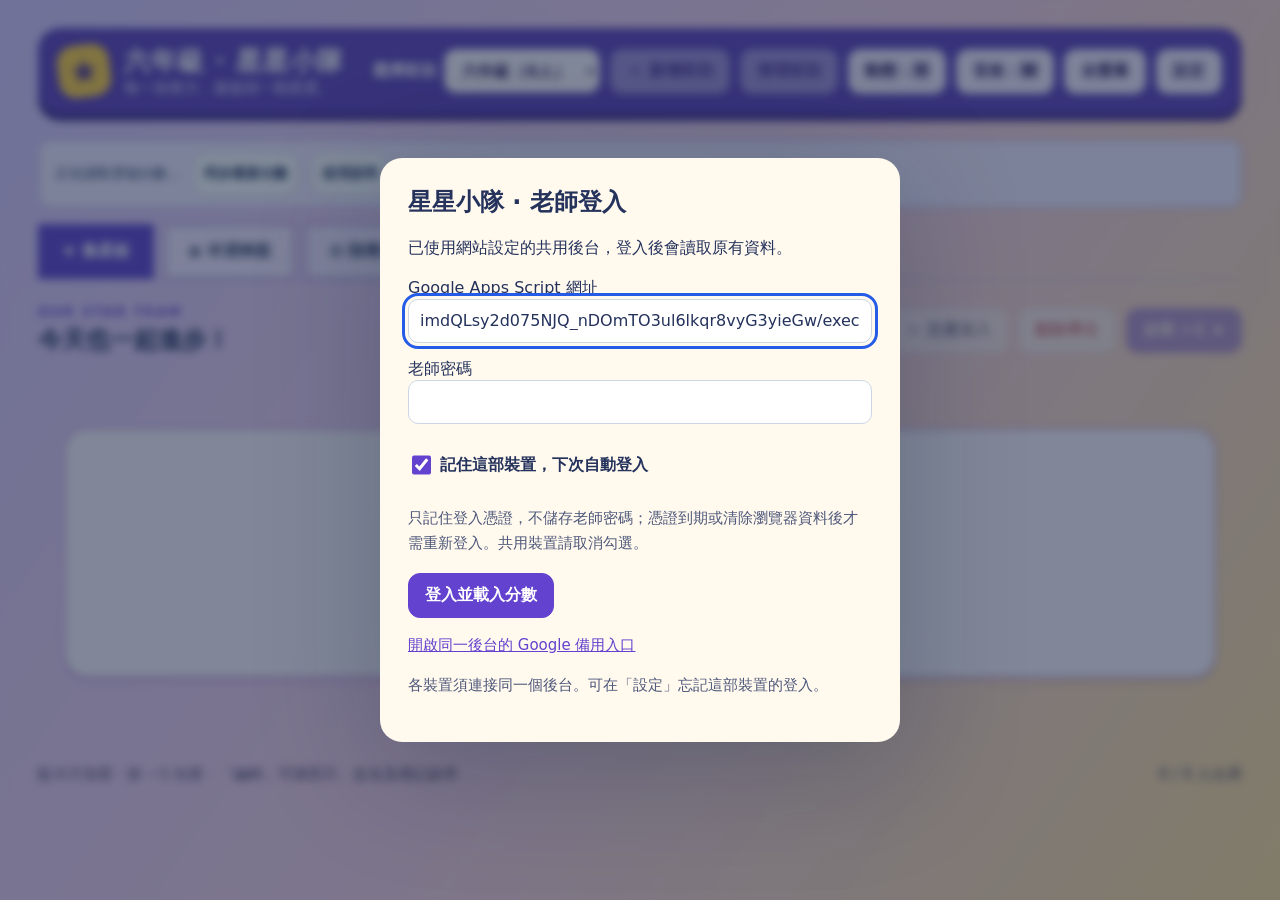
==== index.html @ 46d35332 "Play student award recordings together on a shared audio clock" ====
<!DOCTYPE html>
<html lang="zh-Hant"><head><script src="./roster-model.js?v=20261016-classes1"></script><script src="./config.js?v=20261015-sync1"></script><script src="./cloud.js?v=20261015-remember1"></script><meta charset="utf-8"><meta name="viewport" content="width=device-width, initial-scale=1"><base target="_top"><title>星星小隊 · 課堂計分</title><meta name="description" content="班別星星獎勵、幸運轉盤、分組與禮物抽卡。"><style>
:root{--ink:#192f50;--blue:#245ce8;--muted:#65768b;--line:#dee7f0;--paper:#f3f7fc;--gold:#ffc43b}*{box-sizing:border-box}body{margin:0;background:var(--paper);color:var(--ink);font-family:system-ui,-apple-system,"Noto Sans TC","Microsoft JhengHei",sans-serif;font-size:16px}button,input,select{font:inherit}button{cursor:pointer;border:1px solid var(--line);background:white;color:var(--ink);border-radius:12px;padding:11px 16px;font-weight:650;transition:transform .16s,box-shadow .16s}button:hover:not(:disabled){transform:translateY(-2px);box-shadow:0 5px 18px #192f5012}button:focus-visible,input:focus-visible,select:focus-visible{outline:3px solid #245ce8;outline-offset:3px}button:disabled{opacity:.45;cursor:not-allowed}.primary{background:var(--blue);border-color:var(--blue);color:white}.quiet{background:transparent}.danger{color:#b32635}.wrap{max-width:1440px;margin:auto;padding:28px 38px}header{display:flex;justify-content:space-between;align-items:center;gap:18px}.brand{display:flex;gap:14px;align-items:center}.brand-icon{display:grid;place-items:center;background:var(--blue);color:var(--gold);width:52px;height:52px;border-radius:17px;font-size:34px;transform:rotate(-7deg)}h1{font-size:26px;letter-spacing:1px;margin:0}h2{margin:0 0 14px;font-size:24px}p{line-height:1.7}.small{font-size:14px;color:var(--muted)}.top-actions,.row{display:flex;align-items:center;gap:10px;flex-wrap:wrap}.savebar{margin:22px 0 16px;border:1px solid #d5e2f5;background:#eaf2ff;border-radius:12px;padding:11px 16px;font-size:14px;display:flex;gap:12px;align-items:center;flex-wrap:wrap}.savebar button{padding:5px 10px;font-size:14px}.tabs{display:flex;gap:6px;border-bottom:1px solid var(--line);margin-bottom:24px}.tabs button{background:none;border:0;border-radius:0;padding:15px 22px;color:var(--muted);border-bottom:3px solid transparent}.tabs button.active{border-bottom-color:var(--blue);color:var(--blue)}.toolbar{display:flex;align-items:center;justify-content:space-between;gap:15px;margin:0 0 18px}.eyebrow{font-size:13px;letter-spacing:2px;color:var(--blue);font-weight:750}.toolbar h2{margin:5px 0 0}.grid{display:grid;grid-template-columns:repeat(3,minmax(0,1fr));gap:20px}.card{position:relative;background:white;border:1px solid var(--line);border-radius:23px;overflow:hidden;box-shadow:0 4px 4px #18334b02}.card.absent{opacity:.6}.add-student{display:block;width:100%;text-align:center;border:none;border-radius:0;background:none;padding:25px 20px 18px;box-shadow:none!important}.add-student:hover:not(:disabled){background:#f8fbff;transform:none}.student-top{display:flex;align-items:center;gap:15px;text-align:left}.avatar{width:72px;height:72px;border-radius:50%;background:var(--tint,#e5edff);display:inline-grid;place-items:center;font-size:28px;font-weight:800;flex:none;object-fit:cover;object-position:50% 20%;color:var(--ink);border:4px solid white;box-shadow:0 0 0 1px var(--line)}.student-name{font-size:23px;display:block;max-width:220px;overflow-wrap:anywhere}.plus{margin-left:auto;background:#edf3ff;color:var(--blue);border-radius:50%;width:38px;height:38px;display:grid;place-items:center;font-size:24px;flex:none}.stars{display:grid;grid-template-columns:repeat(10,1fr);gap:3px;font-size:25px;margin:21px 0 8px;color:#dce4ee}.stars .filled{color:#e9a400;filter:drop-shadow(0 2px 0 #fbe1a2)}.progress-copy{display:flex;justify-content:space-between;font-size:14px;color:var(--muted)}.rewards{display:flex;gap:8px;align-items:center;padding:14px 20px;background:#fafcff;border-top:1px solid #eef2f8}.big{font-size:29px;color:#eaae19}.empty-star{color:#dce4ee}.rainbow{background:linear-gradient(125deg,#ff5672 10%,#e9a900 30%,#2ca46c 50%,#2582ef 70%,#9a4ee8 90%);-webkit-background-clip:text;background-clip:text;color:transparent;font-size:34px;display:inline-block}.badge{display:flex;align-items:center;gap:5px;border:1px solid #e2e7f0;border-radius:10px;background:white;padding:0 8px}.edit{margin-left:auto;padding:7px 9px;font-size:14px}.legend{display:flex;gap:22px;align-items:center;justify-content:center;flex-wrap:wrap;margin:24px 0 0;font-size:14px;color:var(--muted)}.bottom{margin-top:26px;display:flex;justify-content:space-between;align-items:center;gap:15px;font-size:14px;color:var(--muted)}.panel{background:white;border:1px solid var(--line);border-radius:23px;padding:26px}.tool-layout{display:grid;grid-template-columns:1.15fr 1fr;gap:26px;align-items:center}.wheel-wrap{position:relative;width:min(100%,460px);aspect-ratio:1;margin:10px auto 22px}.pointer{position:absolute;z-index:2;top:-6px;left:calc(50% - 15px);width:0;height:0;border-left:15px solid transparent;border-right:15px solid transparent;border-top:33px solid var(--ink);filter:drop-shadow(0 3px 2px #0002)}canvas#wheel{width:100%;height:100%;border-radius:50%;box-shadow:0 0 0 8px white,0 0 0 10px #dce5f0;transition:transform 4.2s cubic-bezier(.12,.72,.12,1)}.center{text-align:center}.winner{font-size:34px;font-weight:800;min-height:55px;overflow-wrap:anywhere}.pill{display:inline-flex;align-items:center;gap:8px;border-radius:100px;padding:8px 12px;background:#f1f5fb;margin:4px}.pill .avatar{width:35px;height:35px;font-size:15px;border-width:2px}.field{display:block;margin:16px 0}.field>span{display:block;margin-bottom:7px;font-weight:650}.field input:not([type=checkbox]),.field select{width:100%;border:1px solid #cbd7e5;border-radius:10px;padding:11px;background:white;color:var(--ink)}input[type=checkbox]{width:19px;height:19px;vertical-align:middle;accent-color:var(--blue)}.groups{display:grid;grid-template-columns:repeat(3,1fr);gap:18px;margin-top:24px}.group{padding:22px;border-radius:18px;border:1px solid var(--line);background:white}.group h3{margin-top:0}.group .pill{display:flex}.clock{font-size:90px;font-variant-numeric:tabular-nums;font-weight:750;letter-spacing:3px;margin:30px 0}dialog{border:none;border-radius:22px;padding:28px;color:var(--ink);width:min(92vw,520px);box-shadow:0 25px 120px #0b1a3940}dialog::backdrop{background:#14264088;backdrop-filter:blur(4px)}.dialog-head{display:flex;justify-content:space-between;align-items:center;gap:10px}.dialog-head h2{margin:0}.close{font-size:22px;padding:4px 11px}.hidden,[hidden]{display:none!important}.toast{position:fixed;bottom:28px;left:50%;transform:translateX(-50%);background:var(--ink);color:white;padding:14px 23px;border-radius:14px;z-index:20;max-width:90vw;text-align:center;box-shadow:0 8px 25px #0002;pointer-events:none}.celebrate{position:fixed;inset:0;z-index:30;display:flex;flex-direction:column;align-items:center;justify-content:center;background:#142b50d9;color:white;pointer-events:none;animation:reveal .35s ease-out}.celebrate .symbol{font-size:150px;animation:star-pop .8s cubic-bezier(.2,.8,.3,1.2)}.celebrate strong{font-size:32px;padding:0 20px;text-align:center}.particle{position:fixed;width:12px;height:20px;top:-20px;z-index:31;pointer-events:none;animation:fall 2.3s ease-in forwards}.pop{animation:card-pop .32s ease-out}.hint{border-radius:12px;background:#f3f7fd;padding:14px;font-size:14px;line-height:1.7}a{color:var(--blue)}@keyframes card-pop{50%{transform:scale(1.035)}}@keyframes star-pop{from{transform:scale(.15) rotate(-70deg);opacity:0}to{transform:scale(1) rotate(0)}}@keyframes reveal{from{opacity:0}to{opacity:1}}@keyframes fall{to{transform:translate(var(--drift),105vh) rotate(620deg)}}@media(min-width:1500px){.wrap{padding-top:40px}.add-student{padding:32px 24px 22px}.avatar{width:90px;height:90px}.stars{font-size:30px}}@media(max-width:1000px){.wrap{padding:22px}.grid{gap:14px}.avatar{width:57px;height:57px}.student-name{font-size:20px}.add-student{padding:20px 14px 15px}.stars{font-size:21px}.rewards{padding:10px}.tool-layout{grid-template-columns:1fr 1fr}.big{font-size:23px}}@media(max-width:720px){header{align-items:flex-start}.top-actions{justify-content:flex-end}h1{font-size:22px}.brand-icon{width:44px;height:44px}.wrap{padding:17px}.grid{grid-template-columns:repeat(2,minmax(0,1fr))}.toolbar{align-items:flex-start;flex-direction:column}.student-top{flex-wrap:wrap;gap:9px}.student-name{font-size:19px}.plus{width:28px;height:28px;font-size:20px}.stars{font-size:19px;gap:0}.rewards{flex-wrap:wrap}.tabs button{padding:13px 12px}.tool-layout{grid-template-columns:1fr}.groups{grid-template-columns:1fr}.bottom{align-items:flex-start;flex-direction:column}.clock{font-size:70px}}@media(prefers-reduced-motion:reduce){*,*::before,*::after{animation-duration:.01ms!important;transition-duration:.01ms!important}}

:root{--ink:#24325c;--blue:#6242ce;--muted:#4e587a;--line:#c6bce8;--paper:#e7dfff;--gold:#ffbf24}
body{background:linear-gradient(125deg,#d9c9ff 0%,#f7d0e5 50%,#ffde98 100%);min-height:100vh}
.wrap{max-width:1380px}header{padding:16px 20px;background:#6040bb;border-radius:22px;color:white;box-shadow:0 7px 0 #422989}header .small{color:#f4eaff}header button{background:#f8efff;color:#392164}.brand-icon{background:#ffcf43;color:#53318e}.savebar{background:#f4ecff;border-color:#b49bdf;margin-top:26px}.tabs{gap:10px}.tabs button{background:#f8eaff;border:2px solid #b39bd8}.tabs button.active{background:#6242ce;color:white;border-color:#6242ce}.grid{grid-template-columns:repeat(2,minmax(0,1fr));gap:22px}.card{background:var(--tint);border:2px solid #24325c22;border-radius:24px;box-shadow:0 7px 0 #24325c25;overflow:hidden}.add-student{background:transparent;padding:23px}.avatar{width:84px;height:84px;border:4px solid #ffffffd9;object-position:center 22%}.student-name{font-size:26px}.plus{background:#ffffffb0;color:#513293}.stars{font-size:clamp(18px,2.5vw,36px);gap:0}.stars .filled{color:#815300;text-shadow:0 1px #ffe2a5}.rewards{background:#ffffff75;flex-wrap:wrap;padding:12px 20px}.deduct{color:#952445;background:#fff0f3;border:2px solid #cf6f8e;padding:8px 12px;font-weight:800}.panel,.group{background:#fff8ec;border:2px solid #ceaadf;box-shadow:0 5px 0 #6f4a9b20}.legend{color:#3a3862}.bottom{color:#424061}.badge{background:#fff8e4}.pill{background:#f6eaff}.pill .avatar{width:38px;height:38px;border-width:2px}.tool-layout .avatar{width:72px;height:72px}dialog{background:#fff9ee}button,input,select{min-height:44px}.small,.progress-copy,.bottom,.legend{font-size:15px}@media(max-width:650px){.wrap{padding:16px}.grid{grid-template-columns:1fr}header{align-items:flex-start;flex-direction:column}h1{font-size:23px}.student-name{font-size:24px}.stars{font-size:clamp(18px,7vw,30px)}.top-actions{gap:6px}.top-actions button{padding:8px 12px}}
/* Active rewards, gentle idle motion, and a motion preference for projection. */
.rainbow{background:linear-gradient(110deg,#ff315b,#ffbb1a,#36d6ac,#2f88ff,#a35aff,#ff315b);background-size:300% 100%;color:transparent;background-clip:text;-webkit-background-clip:text}
.super-live{position:relative;background:linear-gradient(120deg,#fff2bd,#f5d7ff,#c9f5ff);border:2px solid #ad69ed;box-shadow:0 0 16px #b251e745;overflow:visible}
.super-live .rainbow{display:inline-block;font-size:40px;animation:prismFlow 3s linear infinite,starFloat 2.4s ease-in-out infinite;filter:drop-shadow(0 0 6px #bd57ee)}
.super-live:after{content:'✦';position:absolute;right:-7px;top:-9px;color:#ad39d5;font-size:20px;animation:sparkOrbit 3.8s ease-in-out infinite;pointer-events:none}
.charged{box-shadow:0 7px 0 #6242ce44,0 0 24px #a363d633;animation:cardGlow 4s ease-in-out infinite}
.prism-card{background:linear-gradient(120deg,#ffd279,#ffaabf,#b9b0ff,#81dfd7,#ffd279);background-size:300% 300%;animation:prismFlow 9s ease infinite}
.card{transition:transform .2s,box-shadow .25s}.card:hover{transform:translateY(-3px)}.add-student:active{transform:scale(.985)}.pop{animation:rewardPop .55s cubic-bezier(.2,.8,.3,1.3)!important}
.level-row{display:flex;gap:10px;align-items:center;margin-top:14px;font-size:14px}.level-badge{background:#483184;color:white;padding:4px 10px;border-radius:20px;font-weight:800}.xp-track{height:7px;background:#ffffff80;border-radius:10px;margin:8px 0 2px;overflow:hidden}.xp-track i{display:block;height:100%;background:linear-gradient(90deg,#7d48d8,#db458f);border-radius:10px;transition:width .6s}
.tabs{flex-wrap:wrap}.tabs button{transition:transform .2s,background .2s}.tabs button:active{transform:scale(.94)}main>section:not([hidden]){animation:panelEnter .32s ease-out}.celebrate{backdrop-filter:blur(5px);background:#241339bc}.celebrate .symbol{font-size:clamp(110px,22vw,230px);animation:superArrival 1s cubic-bezier(.2,.9,.3,1.2) both,prismFlow 2s linear infinite;filter:drop-shadow(0 0 24px #ffcaff)}.celebrate strong{font-size:clamp(22px,4vw,44px);color:white;text-shadow:0 3px 10px #0008}.star-spark{position:fixed;z-index:10000;font-size:26px;pointer-events:none;animation:starFlight 1s ease-out forwards}.wheel-wrap{filter:drop-shadow(0 8px 12px #54358935)}.wheel-wrap.tick .pointer{animation:pointerClick .12s ease-out}.winner.reveal{animation:rewardPop .7s cubic-bezier(.1,.8,.3,1.2)}
.shop-controls{display:flex;align-items:center;gap:24px;margin-bottom:20px}.shop-controls select{padding:10px;border-radius:12px;max-width:100%}.gift-grid{display:grid;grid-template-columns:repeat(3,minmax(0,1fr));gap:18px;margin:20px 0}.gift-card{background:linear-gradient(135deg,#fff9ed,var(--gift-color));border:2px solid #b898d0;border-radius:22px;padding:22px;box-shadow:0 5px 0 #7247a422;transition:transform .2s}.gift-card:hover{transform:translateY(-4px)}.gift-card h3{margin:6px 0;font-size:22px;overflow-wrap:anywhere}.gift-card>strong{font-size:27px;color:#543386}.gift-symbol{font-size:46px}.empty-gifts{grid-column:1/-1;text-align:center}.empty-gifts>span{font-size:48px}.lucky-panel{display:grid;grid-template-columns:2fr 1fr;align-items:center;gap:24px;margin:22px 0;background:linear-gradient(135deg,#eed6ff,#ffe5ad)}.gift-result{display:flex;flex-direction:column;gap:8px;text-align:center;align-items:center;justify-content:center;font-size:24px;min-height:190px;border:2px dashed #a775c4;border-radius:22px;padding:18px;background:#ffffff80;overflow-wrap:anywhere}.gift-result small{font-size:14px}.gift-result.opening{background:#fff1c6}.receipt{display:flex;gap:14px;justify-content:space-between;align-items:center;padding:16px 0;border-bottom:1px solid #d8c4e5}.receipt strong{overflow-wrap:anywhere}.receipt-status{font-size:14px;padding:5px 10px;border-radius:16px;background:#eadcfc}.shop-controls .field{margin:0;min-width:180px}
@keyframes prismFlow{0%{background-position:0% 50%}100%{background-position:300% 50%}}@keyframes starFloat{0%,100%{transform:translateY(0) rotate(-7deg) scale(1)}50%{transform:translateY(-4px) rotate(7deg) scale(1.16)}}@keyframes sparkOrbit{0%,100%{transform:translate(0,0) scale(.7);opacity:.5}50%{transform:translate(-12px,8px) scale(1.2);opacity:1}}@keyframes cardGlow{0%,100%{box-shadow:0 7px 0 #6242ce44,0 0 15px #a363d633}50%{box-shadow:0 7px 0 #6242ce44,0 0 28px #c961c966}}@keyframes rewardPop{0%,100%{transform:scale(1)}35%{transform:scale(1.035) rotate(-.6deg)}70%{transform:scale(.99)}}@keyframes panelEnter{from{opacity:.6;transform:translateY(10px)}to{opacity:1;transform:translateY(0)}}@keyframes superArrival{0%{transform:scale(.1) rotate(-80deg);opacity:0}60%{transform:scale(1.2) rotate(8deg)}100%{transform:scale(1) rotate(0);opacity:1}}@keyframes starFlight{0%{transform:translate(-50%,-50%) scale(.5);opacity:1}100%{transform:translate(calc(-50% + var(--dx)),calc(-50% + var(--dy))) scale(1.2) rotate(80deg);opacity:0}}@keyframes pointerClick{50%{transform:rotate(-16deg)}}
.calm *, .calm *:before,.calm *:after{animation:none!important;transition:none!important}.calm .particle,.calm .star-spark{display:none}
@media(prefers-reduced-motion:reduce){*,*:before,*:after{animation:none!important;transition:none!important}.particle,.star-spark{display:none}}
@media(max-width:850px){.gift-grid{grid-template-columns:repeat(2,minmax(0,1fr))}.lucky-panel{grid-template-columns:1fr}.shop-controls{flex-wrap:wrap}.receipt{align-items:flex-start;flex-direction:column}}
@media(max-width:520px){.gift-grid{grid-template-columns:1fr}.gift-card{padding:18px}.level-row{font-size:14px}.super-live .rainbow{font-size:32px}}

@media(min-width:1400px){.wrap{max-width:1760px}.grid{grid-template-columns:repeat(4,minmax(0,1fr))}.student-name{font-size:22px}.student-top .avatar{width:60px;height:60px}.add-student{padding:18px}.stars{font-size:clamp(18px,1.5vw,26px)}.rewards{padding:10px;gap:6px}.level-row{font-size:14px}.super-live .rainbow{font-size:30px}}
/* Signature card layers: geometry stays behind legible content. */
.skin-card{isolation:isolate;background:var(--skin-dark)!important;border:2px solid var(--skin-color)!important;color:#fff;box-shadow:0 6px 0 #13203944,0 0 22px color-mix(in srgb,var(--skin-color) 25%,transparent)}
.skin-card:before,.skin-swatch:before{content:'';position:absolute;inset:0;background:var(--skin-pattern);opacity:.24;pointer-events:none;z-index:-1}
.skin-card .add-student{position:relative;z-index:1;color:#fff;background:linear-gradient(105deg,#060d2370,transparent)!important}.skin-card .small,.skin-card .progress-copy,.skin-card .level-row{color:#eef1ff}.skin-card .student-name{text-shadow:0 2px 6px #0008}.skin-card .stars{color:#ffffff38}.skin-card .stars .filled{color:#ffe594;text-shadow:0 0 7px #fba}.skin-card .rewards{position:relative;z-index:2;background:#ffffffeb;color:#213255}.skin-card .avatar{border-color:var(--skin-color);box-shadow:0 0 20px color-mix(in srgb,var(--skin-color) 55%,transparent)}.skin-card .level-badge{color:#152137;background:var(--skin-color)}.skin-card .xp-track i{background:var(--skin-color)}
.skin-label{display:flex;gap:8px;align-items:center;font-size:14px;font-weight:700;margin-top:12px;color:var(--skin-color);letter-spacing:.5px}.skin-label b,.skin-tier{border:1px solid currentColor;padding:3px 7px;border-radius:6px;font-size:13px}#students .skin-fx{height:calc(100% - 68px)}
.skin-fx{position:absolute;inset:0;width:100%;height:100%;pointer-events:none;z-index:2}.skin-card.tier-0:after{content:'';position:absolute;inset:3px;border:1px solid var(--skin-color);border-radius:20px;pointer-events:none;opacity:.6;z-index:3;animation:skinHalo 3s ease-in-out infinite}.skin-card.tier-0{animation:skinBreath 4s ease-in-out infinite}
@keyframes skinHalo{50%{opacity:1;box-shadow:inset 0 0 18px var(--skin-color)}}@keyframes skinBreath{50%{box-shadow:0 6px 0 #13203944,0 0 28px color-mix(in srgb,var(--skin-color) 40%,transparent)}}
.skin-grid{display:grid;grid-template-columns:repeat(4,minmax(0,1fr));gap:20px;margin-top:24px}.skin-tile{background:#fff9ee;border:1px solid #c7b4e1;border-radius:20px;padding:10px;overflow:hidden}.skin-swatch{position:relative;isolation:isolate;overflow:hidden;display:flex;min-height:120px;border-radius:14px;border:2px solid var(--skin-color);background:var(--skin-dark);color:var(--skin-color);align-items:flex-end;padding:14px;font-size:20px;font-weight:750}.skin-swatch:before{opacity:.65}.skin-tile .small{margin:10px 5px;min-height:26px}.skin-tile button{width:100%}.skin-tier{position:absolute;top:12px;right:12px;background:#101928ba}.skin-tile.equipped{outline:3px solid #7051ca}.skin-grid .skin-swatch:after{content:'✦';position:absolute;top:15px;left:17px;font-size:32px;opacity:.7}.skin-tile[data-tier='0'] .skin-swatch{box-shadow:inset 0 0 25px color-mix(in srgb,var(--skin-color) 40%,transparent)}#skin-filters [aria-pressed=true]{background:#493184;color:#fff}#skin-student{padding:10px;border-radius:10px;max-width:100%}#skin-dialog{width:min(94vw,610px)}#skin-stage{margin:20px 0}#skin-stage .card{min-height:290px;padding:28px}#skin-stage .avatar{width:76px;height:76px}#skin-stage .student-top{position:relative;z-index:3}#skin-stage .preview-score{font-size:38px;position:relative;z-index:3;margin:35px 0 10px}#skin-stage .skin-label{position:relative;z-index:3}.preview-copy{position:relative;z-index:3;color:#f1eeff;font-size:14px}#wheel-fx{position:absolute;inset:0;width:100%;height:100%;pointer-events:none;border-radius:50%;z-index:1}#winner-skin{margin:16px 0}#winner-card{padding:20px;border-radius:18px;position:relative;overflow:hidden}#winner-card .student-top{position:relative;z-index:3}#winner-card .avatar{width:60px;height:60px}#winner-card .skin-label{position:relative;z-index:3}.calm .skin-card{animation:none!important}.calm .skin-card:after{animation:none!important}
@media(max-width:1100px){.skin-grid{grid-template-columns:repeat(3,minmax(0,1fr))}}@media(max-width:760px){.skin-grid{grid-template-columns:repeat(2,minmax(0,1fr));gap:12px}.skin-swatch{font-size:18px;min-height:115px}}@media(max-width:420px){.skin-grid{grid-template-columns:1fr}}

/* Illustrated collector cards, distinct from the unchanged T2 palette cards. */
.skin-art{position:absolute;inset:0;width:100%;height:100%;pointer-events:none;z-index:0;overflow:hidden}.skin-art image{image-rendering:auto}.textured:before{display:none}.textured{background:#101522!important;border-width:2px!important}.textured .art-shade{position:absolute;inset:0;pointer-events:none;z-index:1;background:linear-gradient(90deg,#081021e8 0%,#081021bc 33%,#08102124 73%,transparent),linear-gradient(0deg,#060c21d9,transparent 52%)}.textured .add-student{z-index:2;background:none!important;text-align:left}.textured .student-top{align-items:center}.textured .student-name{max-width:175px;font-size:23px}.textured .stars{margin-top:24px;filter:drop-shadow(0 2px 3px #000)}.textured .rewards{background:#101929f0;color:#f6e6bb;border-top:1px solid #dccd9666}.textured .badge{background:#1b2338;color:#fff3d2}.textured .edit{background:#293448;color:#fff;border-color:#667b99}.textured .skin-label{color:#fff2c9;text-shadow:0 2px 6px #000}.textured .level-row{width:fit-content;background:#0b1425ad;padding:4px 8px;border-radius:8px}.textured .xp-track{background:#081020a6;max-width:67%}.textured .progress-copy{background:#071226aa;border-radius:8px;padding:3px 8px;width:fit-content;gap:15px}.textured .avatar{width:64px;height:64px;border-width:3px}.textured .small{background:#071226b0;border-radius:5px;padding:2px 5px}.textured .plus{background:#fff5d8ec;color:#392e21}.textured .skin-fx{z-index:3}.textured .rewards{z-index:4}.textured.tier-0:after{border-radius:21px;border-width:1px;border-color:#fff0b3;inset:6px;opacity:.55;box-shadow:inset 0 0 14px #ffe4a633}.textured.tier-0 .skin-art{animation:mythicDrift 12s ease-in-out infinite alternate;transform-origin:80% 50%}.textured.tier-1 .skin-art{opacity:.8}.textured.tier-1 .art-shade{background:linear-gradient(90deg,#111c30ed,#111c3055),linear-gradient(0deg,#111c30bb,transparent)}
.art-glint{position:absolute;inset:0;z-index:3;pointer-events:none;opacity:0;background:linear-gradient(115deg,transparent 25%,#fff7dc44 48%,#ffffff99 50%,transparent 72%);transform:translateX(-120%)}.skin-strike .art-glint{animation:mythicSweep 1.8s ease-out both}.skin-strike .skin-art{animation:mythicAwaken 2.1s ease-out both!important}.skin-strike:after{animation:mythicEdge 1.8s ease-out!important}.skin-swatch{aspect-ratio:1.7;min-height:155px;align-items:flex-end;isolation:isolate}.skin-swatch .skin-art{z-index:-1}.skin-swatch:has(.skin-art):before{display:none}.skin-swatch:has(.skin-art):after{display:none}.skin-swatch .art-shade{position:absolute;inset:0;z-index:0;background:linear-gradient(0deg,#061026ee,transparent 60%)}.skin-swatch-name,.skin-tier{position:relative;z-index:2}.skin-swatch .skin-tier{position:absolute;top:12px;right:12px}.skin-swatch-name{color:#fff2d4;text-shadow:0 2px 4px #000}.skin-tile[data-tier='0']{background:#111e32;color:#e8d8b9;border-color:#a49165}.skin-tile[data-tier='0'] .small{color:#e2d5be}.skin-tile[data-tier='0'] button{background:#26374e;color:#fff1d4;border-color:#937f53}.skin-tile[data-tier='0'].equipped{outline-color:#e6c773}.skin-tile .small{min-height:42px}.skin-grid{gap:18px}#skin-stage .textured{min-height:330px}#skin-stage .textured .student-top,#skin-stage .preview-score,#skin-stage .preview-copy,#skin-stage .skin-label{z-index:4}#skin-stage .preview-score{font-size:38px;text-shadow:0 3px 8px #000}#skin-dialog{width:min(94vw,700px)}#skin-stage .textured .skin-art{height:100%}#winner-card.textured{min-height:170px;padding:22px}#winner-card.textured .student-top{z-index:4}#winner-card.textured .skin-label{z-index:4;margin-top:35px}#winner-card.textured .student-name{font-size:23px}.skin-road{font-size:14px;line-height:1.8;color:#66537e}
@keyframes mythicDrift{from{transform:scale(1.01) translateX(0)}to{transform:scale(1.07) translateX(-1%)}}@keyframes mythicAwaken{0%{transform:scale(1.02);filter:brightness(1)}15%{transform:scale(1.035);filter:brightness(.85)}30%{transform:scale(1.085);filter:brightness(1.3) saturate(1.2)}100%{transform:scale(1.02);filter:brightness(1)}}@keyframes mythicSweep{0%,15%{transform:translateX(-120%);opacity:0}28%{opacity:.8}70%,100%{transform:translateX(120%);opacity:0}}@keyframes mythicEdge{25%{box-shadow:inset 0 0 28px var(--skin-color),0 0 30px var(--skin-color);opacity:1}}
.calm .skin-art,.calm .art-glint,.calm .skin-strike:after{animation:none!important}.calm .art-glint{display:none}@media(prefers-reduced-motion:reduce){.skin-art,.art-glint,.skin-strike:after{animation:none!important}.art-glint{display:none}}@media(min-width:1400px){.textured .student-name{font-size:20px;max-width:150px}.textured .avatar{width:54px;height:54px}}@media(max-width:650px){.skin-swatch{min-height:135px}.textured .student-name{max-width:180px}.skin-grid{gap:12px}}@media(max-width:420px){.skin-swatch{min-height:180px}}

/* Mythic borders live outside the rounded card, while all text remains above the artwork. */
.grid{row-gap:75px;padding:54px 26px 18px;column-gap:42px}.textured.tier-0{overflow:visible;isolation:isolate;border-color:var(--skin-color)!important;box-shadow:0 0 16px color-mix(in srgb,var(--skin-color) 45%,transparent),0 13px 30px #080e2c28}.textured.tier-0 .skin-art,.textured.tier-0 .art-shade,.textured.tier-0 .art-glint{border-radius:21px}.textured.tier-0 .add-student{border-radius:21px 21px 0 0}.textured.tier-0 .rewards{border-radius:0 0 21px 21px}.textured.tier-0 .skin-border{position:absolute;inset:-35px;display:block;width:calc(100% + 70px);height:calc(100% + 70px);z-index:5;pointer-events:none;overflow:visible}.textured.tier-0 .skin-crest{position:absolute;right:-16px;top:-76px;width:clamp(108px,35%,145px);height:80px;z-index:6;pointer-events:none;overflow:visible;filter:drop-shadow(0 0 9px var(--skin-color)) drop-shadow(0 7px 8px #0009);animation:crestHover 4.5s ease-in-out infinite}.textured.tier-0 .skin-crest .crest-art{mask-image:radial-gradient(ellipse at 53% 47%,black 20%,#000e 43%,transparent 73%)}.textured.tier-0 .student-top,.textured.tier-0 .stars,.textured.tier-0 .progress-copy,.textured.tier-0 .level-row,.textured.tier-0 .xp-track,.textured.tier-0 .skin-label{position:relative;z-index:7}.textured.tier-0 .rewards{z-index:7}.textured.tier-0 .skin-fx{z-index:3}.textured.tier-0:after{pointer-events:none}.textured.tier-0.fx-fire{box-shadow:0 0 18px #f9584388,0 0 32px #ff8f264d,0 12px 25px #2d130b88}@keyframes crestHover{50%{transform:translateY(-5px) rotate(3deg)}}.calm .skin-crest{animation:none!important}@media(prefers-reduced-motion:reduce){.skin-crest{animation:none!important}}@media(max-width:720px){.grid{padding:55px 16px 8px;column-gap:30px;row-gap:65px}.textured.tier-0 .skin-border{inset:-25px;width:calc(100% + 50px);height:calc(100% + 50px)}.textured.tier-0 .skin-crest{width:90px;height:64px;top:-56px;right:-9px}}@media(max-width:530px){.grid{grid-template-columns:1fr;row-gap:65px;padding:52px 18px 10px}.textured.tier-0 .skin-crest{width:112px;height:74px;top:-63px}}
#skin-stage{padding-top:55px}#winner-skin{padding-top:48px}#winner-card.textured.tier-0{overflow:visible}#skin-stage .card.tier-0{overflow:visible}

.skin-visuals{position:absolute;inset:0;overflow:hidden;border-radius:inherit;pointer-events:none;z-index:0}.textured.tier-0 .skin-crest{overflow:hidden!important;clip-path:circle(49% at 50% 50%)}.skin-visuals .skin-fx{z-index:3}#students .skin-visuals .skin-fx{height:100%}.currency-star{display:inline-block;font-size:1.4em;line-height:1;vertical-align:-.12em;background:linear-gradient(130deg,#ff3464 10%,#f6a000 30%,#11ad75 50%,#267cff 70%,#a442ed 90%);background-clip:text;-webkit-background-clip:text;color:transparent;-webkit-text-fill-color:transparent;filter:drop-shadow(0 1px 1px #582e6c40)}.gift-photo{width:100%;height:180px;object-fit:contain;background:#fff;border-radius:14px;display:block;margin-bottom:16px}.gift-photo-empty{height:120px;display:grid;place-items:center;background:#ffffff60;border-radius:14px;font-size:16px;color:#4b3765;margin-bottom:14px}#gift-image-preview .gift-photo{height:160px}.gift-price{display:flex;align-items:center;gap:8px}#edit-dialog{width:min(94vw,860px)}.equip-grid{display:grid;grid-template-columns:repeat(3,minmax(0,1fr));gap:12px;margin:14px 0;max-height:470px;overflow:auto;padding:6px}.equip-option{padding:0;overflow:hidden;background:#14233b;color:white;text-align:left;border:3px solid transparent;border-radius:14px;box-shadow:none!important}.equip-option[aria-pressed=true]{border-color:#ffe68d;box-shadow:0 0 0 2px #7956c8!important}.equip-option small{display:block;padding:8px;font-size:14px}.equip-option:disabled{opacity:.55}.equip-mini{position:relative;min-height:108px;height:108px;padding:8px;overflow:hidden!important;border:2px solid var(--skin-color,#ffc949);border-radius:10px;background:linear-gradient(140deg,#101b31,#332350);color:#fff}.equip-mini-top{position:relative;z-index:4;display:flex;gap:5px;align-items:center;font-size:14px;text-shadow:0 1px 4px #000}.equip-mini-top .avatar{width:28px;height:28px;font-size:12px;border-width:2px}.equip-mini-score{position:relative;z-index:4;font-size:18px;margin-top:9px;text-shadow:0 1px 4px #000}.equip-mini-xp{position:relative;z-index:4;font-size:12px}.equip-mini-label{position:relative;z-index:4;display:block;color:#fff1c9;margin-top:5px;font-size:12px}.equip-mini .skin-art,.equip-mini .art-shade,.equip-mini .art-glint{border-radius:8px}.equip-mini .skin-crest{display:none}.equip-mini .skin-fx{height:100%;z-index:3}.equip-option[aria-pressed=true] .equip-mini{box-shadow:inset 0 0 15px #fff8}.equip-mini .stars{display:none}.equip-option .skin-tier{display:none}@media(max-width:600px){.equip-grid{grid-template-columns:repeat(2,minmax(0,1fr))}.gift-photo{height:160px}}
</style><style>.image-credit{display:block;margin:-9px 0 11px;color:#344661;font-size:12px;line-height:1.5}.image-credit a{font-size:12px}</style><style>
.grade-switch{display:inline-flex;align-items:center;gap:8px;font-weight:750;white-space:nowrap}.grade-switch select{padding:10px 13px;border:1px solid #dac3f3;border-radius:12px;background:#fff9ff;color:#392164;font-weight:750}.empty-class{grid-column:1/-1;text-align:center;padding:52px 22px;background:#fff7fc}.empty-class span{font-size:56px;color:#8b61d9}.empty-class h3{font-size:24px;margin:9px 0}.empty-class p{margin:0}.gift-rarity{display:inline-flex;align-items:center;border-radius:999px;padding:5px 11px;background:#ffdb6b;color:#4c321b;font-size:14px;font-weight:850}.gift-rarity.tier-3{background:#bceeff;color:#164b75}.gift-rarity.tier-4{color:#4b226d;background:linear-gradient(105deg,#ffd387,#f5a5da,#b1d9ff,#b0ffdf);animation:prismFlow 4s linear infinite;background-size:250% 100%}.gift-card .gift-rarity{margin-bottom:8px}.summon-dialog{position:fixed;inset:0;width:100vw;max-width:none;height:100dvh;max-height:none;margin:0;padding:0;border:0;border-radius:0;background:#111531;color:#fff;overflow:auto}.summon-dialog::backdrop{background:#090c1bf2}.summon-scene{--summon-color:#b7a4ff;--summon-glow:#9d75e8;position:relative;isolation:isolate;display:grid;place-items:center;min-height:100dvh;padding:38px 18px 52px;text-align:center;overflow:hidden;background:radial-gradient(circle at 50% 44%,#4f347e 0%,#231d52 34%,#111a36 65%,#070b20 100%);transition:background 1s ease}.summon-scene[data-tier="2"]{--summon-color:#ffe17b;--summon-glow:#e7a334;background:radial-gradient(circle at 50% 44%,#7b4b27 0%,#2d2542 38%,#0c1531 72%,#060a1e 100%)}.summon-scene[data-tier="3"]{--summon-color:#a4eaff;--summon-glow:#4fb8ff;background:radial-gradient(circle at 50% 44%,#286384 0%,#1c3560 38%,#0c1531 72%,#060a1e 100%)}.summon-scene[data-tier="4"]{--summon-color:#fbd0ff;--summon-glow:#d776ff;background:conic-gradient(from 90deg at 50% 44%,#304e83,#66439e,#b84e9b,#e6a364,#558a91,#304e83)}.summon-scene:before{content:"";position:absolute;inset:-60%;pointer-events:none;background:repeating-conic-gradient(from 30deg,#ffffff08 0deg 6deg,transparent 6deg 25deg);animation:summonSky 24s linear infinite;opacity:.65}.summon-scene:after{content:"";position:absolute;inset:0;pointer-events:none;background:radial-gradient(circle at 50% 45%,transparent 0 19%,#050b21b8 88%)}.summon-mist{position:absolute;inset:0;pointer-events:none;z-index:1;background:radial-gradient(circle at 20% 25%,#ffffff22 0 1px,transparent 3px),radial-gradient(circle at 75% 58%,#ffffff3b 0 1px,transparent 3px),radial-gradient(circle at 43% 77%,#ffffff54 0 2px,transparent 4px);background-size:78px 87px,123px 100px,161px 171px;animation:summonStars 14s linear infinite}.summon-content{position:relative;z-index:2;width:min(96vw,650px)}.summon-kicker{font-size:14px;letter-spacing:.25em;color:#e5daff;font-weight:800}.summon-content h2{font-size:clamp(30px,5vw,58px);margin:10px 0 4px;text-shadow:0 3px 25px #0009}.summon-content p[role="status"]{font-size:clamp(16px,2.2vw,22px);min-height:34px;color:#f4eaff}.summon-orbit{position:relative;width:min(62vw,350px);height:min(62vw,350px);margin:10px auto 0;display:grid;place-items:center}.summon-ring{position:absolute;inset:8%;border:2px solid var(--summon-color);border-radius:50%;box-shadow:0 0 23px var(--summon-glow),inset 0 0 25px var(--summon-glow);opacity:.76;animation:summonSpin 9s linear infinite}.summon-ring:before,.summon-ring:after{content:"✦";position:absolute;color:var(--summon-color);font-size:35px;text-shadow:0 0 18px var(--summon-glow)}.summon-ring:before{left:7%;top:8%}.summon-ring:after{right:5%;bottom:10%}.ring-two{inset:0;border-style:dashed;opacity:.4;animation-direction:reverse;animation-duration:13s}.summon-core{display:grid;place-items:center;width:55%;height:55%;border-radius:50%;font-size:clamp(80px,14vw,132px);color:#fff;text-shadow:0 0 17px var(--summon-color),0 0 54px var(--summon-glow);background:radial-gradient(circle,#fff6 0%,var(--summon-glow) 24%,transparent 72%);box-shadow:0 0 60px var(--summon-glow);cursor:pointer;animation:summonBreathe 2.8s ease-in-out infinite;user-select:none}.summon-scene[data-phase="charge"] .summon-core{animation:summonCharge 1.1s ease-in forwards}.summon-scene[data-phase="rarity"] .summon-core{animation:summonBurst .9s ease-in-out forwards}.summon-scene[data-phase="reveal"] .summon-orbit{animation:summonExit .6s ease-in forwards}.summon-tier{min-height:45px;font-size:clamp(27px,4vw,42px);font-weight:900;color:var(--summon-color);letter-spacing:.12em;text-shadow:0 0 18px var(--summon-glow)}.summon-scene[data-tier="4"] .summon-tier{background:linear-gradient(90deg,#ffcd64,#fd8ee3,#a8f1ff,#bdf4aa);background-clip:text;color:transparent;filter:drop-shadow(0 0 14px #ffbaf6)}.summon-prize{margin:6px auto 16px;max-width:420px;padding:22px;background:#ffffffeb;color:#25315b;border-radius:24px;border:3px solid var(--summon-color);box-shadow:0 0 40px var(--summon-glow);animation:summonPrize .75s cubic-bezier(.15,.8,.15,1.25) both}.summon-prize .gift-photo{width:100%;max-width:250px;height:200px;object-fit:contain;margin:0 auto 12px}.summon-prize .gift-photo-empty{background:#eee6ff}.summon-prize strong{display:block;font-size:clamp(23px,3vw,34px);overflow-wrap:anywhere}.summon-prize small{display:block;margin-top:8px;font-size:14px}.summon-actions{display:flex;gap:12px;justify-content:center;align-items:center;flex-wrap:wrap;margin:16px 0}.summon-actions button{min-height:52px;padding:12px 20px;border:2px solid #ffffffa8;background:#ffffffea;color:#2b2462;font-weight:800}.summon-actions button.primary{background:linear-gradient(110deg,#ffde78,#f3acff);color:#241754;border:0;box-shadow:0 8px 25px #ddadff55}.summon-actions button[hidden]{display:none!important}
@keyframes summonSky{to{transform:rotate(360deg)}}@keyframes summonStars{to{background-position:78px 87px,-123px 100px,161px -171px}}@keyframes summonSpin{to{transform:rotate(360deg)}}@keyframes summonBreathe{50%{transform:scale(1.07);filter:brightness(1.25)}}@keyframes summonCharge{0%{transform:scale(.9);filter:brightness(.8)}75%{transform:scale(1.2);filter:brightness(1.9)}100%{transform:scale(.4);filter:brightness(3)}}@keyframes summonBurst{0%{transform:scale(.4);opacity:.5}55%{transform:scale(1.5);opacity:1;filter:brightness(2.2)}100%{transform:scale(1);opacity:1}}@keyframes summonExit{to{transform:scale(1.7);opacity:0}}@keyframes summonPrize{from{transform:scale(.3) translateY(80px);opacity:0;filter:brightness(2)}to{transform:scale(1);opacity:1;filter:brightness(1)}}
@media(max-width:600px){.grade-switch{width:100%;justify-content:space-between}.grade-switch select{min-width:130px}.summon-orbit{width:min(75vw,300px);height:min(75vw,300px)}.summon-prize{padding:16px}.summon-content{padding:14px 0}}
@media(prefers-reduced-motion:reduce){.summon-scene:before,.summon-mist,.summon-ring,.summon-core,.summon-prize,.gift-rarity.tier-4{animation:none!important}.summon-actions button:focus-visible{outline:3px solid #fff}}
</style><style>
/* Visible motion on every earned rainbow star, including cards with decorative skins. */
.badge.super-live{isolation:isolate;overflow:visible;background:linear-gradient(120deg,#fff2ad,#efd5ff,#d5f7ff,#ffe8a9);background-size:270% 100%;animation:rainbowBadge 4.8s linear infinite}
.badge:not(.super-live) .rainbow{background-size:300% 100%;-webkit-text-fill-color:transparent;animation:prismFlow 4s linear infinite,starFloat 3.4s ease-in-out infinite;opacity:.58}
.badge.super-live .rainbow{position:relative;z-index:2;background:linear-gradient(100deg,#ff3f67,#ffcf36,#53e9a6,#70b9ff,#d781ff,#ff3f67);background-size:300% 100%;-webkit-background-clip:text;background-clip:text;-webkit-text-fill-color:transparent;animation:prismFlow 2.6s linear infinite,starFloat 2.4s ease-in-out infinite;filter:drop-shadow(0 0 5px #ac5aff)}
.badge.super-live:before{content:"";position:absolute;inset:-5px;border-radius:inherit;border:2px solid #b85cff;box-shadow:0 0 8px #ffca72,0 0 16px #a364ff,inset 0 0 9px #f4c8ff;pointer-events:none;animation:rainbowHalo 2.6s ease-in-out infinite}
.badge.super-live:after{content:"✦";position:absolute;right:-10px;top:-15px;z-index:3;color:#f9dc5a;font-size:22px;text-shadow:0 0 8px #f69cea,0 0 13px #71c9ff;pointer-events:none;animation:sparkOrbit 2.5s ease-in-out infinite}
@keyframes rainbowBadge{to{background-position:270% 0}}@keyframes rainbowHalo{50%{border-color:#77eaff;box-shadow:0 0 13px #7bdeff,0 0 22px #e886ff,inset 0 0 13px #ffe790}}
.lucky-panel>div{min-width:0}.lucky-panel .shop-controls{display:block}.lucky-panel .shop-controls .field{min-width:0}
.gift-student-groups{display:grid;gap:14px;margin:10px 0}.gift-student-group{min-width:0;border:1px solid #e5d9f2;border-radius:16px;padding:10px 12px}.gift-student-group legend{padding:0 7px;color:#563a7e;font-weight:800}.gift-student-grid{display:flex;gap:10px;overflow-x:auto;padding:6px 2px 10px;scroll-snap-type:x proximity}.gift-student-card{display:flex;flex-direction:column;align-items:center;gap:4px;flex:0 0 112px;min-height:145px;padding:9px 6px;border:2px solid #dfd6ee;background:#fff;scroll-snap-align:start}.gift-student-card .avatar{width:70px;height:70px;font-size:24px}.gift-student-card strong{font-size:15px;line-height:1.2;max-width:100px;overflow-wrap:anywhere}.gift-student-card small{font-size:13px;color:#586680}.gift-student-card[aria-pressed=true]{border-color:#6a40cc;background:#f3e9ff;box-shadow:0 0 0 3px #dbbbff!important}.gift-student-card:disabled{opacity:.5}
@media(max-width:600px){.gift-student-card{flex-basis:100px}.gift-student-card .avatar{width:60px;height:60px}}
</style><link rel="stylesheet" href="./class-tools.css?v=20261016-classes1"><link rel="stylesheet" href="./skins/effects-v3.css">
<link rel="stylesheet" href="./skins/effects-v4.css"><link rel="stylesheet" href="./skins/collection-v5.css"><link rel="icon" href="./favicon.svg" type="image/svg+xml"><link rel="stylesheet" href="./focused-fixes.css"></head><body><div class="wrap">
<header><div class="brand"><div class="brand-icon" aria-hidden="true">★</div><div><h1 id="grade-title">六年級 · 星星小隊</h1><div class="small">每一份努力，都值得一顆星星。</div></div></div><div class="top-actions"><label class="grade-switch">選擇班別 <select id="grade-select" aria-label="切換班別"><option value="p4">四年級</option><option value="p5">五年級</option><option value="p6" selected>六年級</option></select></label><button id="add-grade">＋ 新增班別</button><button id="manage-class">管理班別</button><button id="motion" aria-pressed="true">動態：開</button><button id="sound" aria-pressed="false">音效：關</button><button id="fullscreen">全螢幕</button><button id="settings">設定</button></div></header>
<div class="savebar"><span id="sync" role="status">正在讀取你的雲端分數…</span><button id="retry" hidden>重試儲存</button><button id="reload" hidden>重新載入雲端</button><button id="refresh">同步最新分數</button><button id="help">使用說明</button></div>
<nav class="tabs" aria-label="課堂工具"><button data-tab="score" class="active" aria-current="page">★ 集星板</button><button data-tab="draw">◉ 幸運轉盤</button><button data-tab="group">⊞ 隨機分組</button><button data-tab="wardrobe">✦ 名片收藏</button><button data-tab="shop">🎁 禮物商店</button><button data-tab="timer">◷ 計時器</button></nav>
<main><section id="score"><div class="toolbar"><div><div class="eyebrow" id="grade-eyebrow">PRIMARY 6 · OUR STAR TEAM</div><h2>今天也一起進步！</h2></div><div class="row"><span id="total" class="small"></span><button id="undo" disabled>↶ 撤銷</button><button id="add-student">＋ 新增學生</button><button id="batch-add">＋ 批量加入</button><button id="delete-students" class="danger">刪除學生</button><button id="all" class="primary">全班 +1 ★</button></div></div><div id="students" class="grid"></div><div class="legend"><span>★ 10 顆小星星 → 1 顆大星星</span><span>⭐ 3 顆大星星 → 1 顆彩色超級星星</span></div><div class="bottom"><span>點卡片加星 · 按 −1 扣星 · 「編輯」可換照片、改名及標記缺席</span><span id="present-count"></span></div></section>
<section id="draw" hidden><div class="tool-layout"><div class="panel center"><div class="wheel-wrap"><div class="pointer"></div><canvas id="wheel" width="900" height="900" aria-label="學生抽籤轉盤；多人時顯示號碼，下方提供姓名對照"></canvas><canvas id="wheel-fx" width="900" height="900" aria-hidden="true"></canvas></div><button id="spin" class="primary">轉動轉盤</button></div><div class="panel"><div class="eyebrow">WHO'S NEXT?</div><h2 style="margin-top:10px">下一位小夥伴</h2><div id="winner" class="winner" role="status">準備好了嗎？</div><div id="winner-skin"></div><p class="small">每位出席學生機會相同，缺席者不參與。</p><label class="field"><input type="checkbox" id="no-repeat" checked> 同一輪不重複抽中</label><div class="row"><button id="draw-reset">開始新一輪</button><button id="winner-star" disabled>給他／她 +1 ★</button></div><p class="small">本輪已抽中</p><div id="drawn">尚未抽籤</div></div></div></section>
<section id="group" hidden><div class="panel"><div class="eyebrow">BETTER TOGETHER</div><h2 style="margin-top:10px">隨機組隊，一起完成任務</h2><div class="row"><label>分成 <select id="group-count" style="padding:10px;border-radius:10px"><option value="2">2 組</option><option value="3">3 組</option><option value="4">4 組</option><option value="5">5 組</option><option value="6">6 組</option><option value="7">7 組</option><option value="8">8 組</option></select></label><button id="make-groups" class="primary">開始分組</button><span class="small">只分配出席學生，各組人數盡量相同。</span></div></div><div id="groups" class="groups"></div></section>
<section id="shop" hidden><div class="toolbar"><div><div class="eyebrow">STAR REWARDS</div><h2>把努力換成小驚喜</h2></div><button id="gift-new" class="primary">＋ 新增禮物</button></div><div id="gift-list" class="gift-grid"></div><div class="panel lucky-panel"><div><div class="eyebrow">LUCKY GIFT</div><h2>幸運抽禮物</h2><p class="small">先按設定抽稀有度，再選該級有庫存的禮物。依學生已保存的最近 10 次抽獎紀錄，抽過越多次的禮物機會越低，上一次抽中的再降低；仍有機會重複。同級只有一款時仍會抽中該款。</p><div class="panel shop-controls"><div class="field"><strong>選擇抽獎／兌換的學生</strong><div id="gift-students" class="gift-student-groups" role="group" aria-label="選擇獲得禮物的學生"></div></div><div><strong id="gift-balance"></strong><p class="small">30 顆小星星 = 1 顆彩色星星。禮物只用彩色星星兌換；不足 30 顆的進度保留，消費不扣經驗和等級。</p></div></div><div class="row"><label>每次 <input id="draw-cost" type="number" min="0" max="33333" step="1" style="width:100px"> <span class="currency-star" aria-label="彩色星星">★</span></label><button id="draw-cost-save">儲存費用</button><button id="gift-draw" class="primary">開啟星門抽禮物</button></div><p id="gift-odds" class="small"></p></div><div id="gift-result" class="gift-result" role="status">🎁<span>今天會遇上甚麼驚喜？</span></div></div><div class="panel"><div class="row" style="justify-content:space-between"><h2>禮物紀錄</h2><button id="receipts-clear">清理已完成紀錄</button></div><p class="small">確認上方「已自動儲存」後才派發。未派發可取消並退回當時支付的星星及庫存；最多保存 300 筆。</p><div id="gift-history"></div></div></section><section id="wardrobe" hidden><div class="toolbar"><div><div class="eyebrow">THE SIGNATURE COLLECTION</div><h2>每一份努力，都有專屬光芒</h2></div><label>選擇學生 <select id="skin-student"></select></label></div><div class="panel"><p id="skin-progress"></p><p class="small">升級免費解鎖，換裝不扣星星。1–100 級收集角色；100 級後收集 18 隻神獸的專屬邊框、出場及終極演出，再開啟星核機甲系列。每顆小星星得 20 經驗；彩色星星額外加 40 經驗。已有經驗全部計算，免費解鎖。</p><div class="row" id="skin-filters"><button data-tier="all" aria-pressed="true">全部</button><button data-tier="2" aria-pressed="false">T2 精緻</button><button data-tier="1" aria-pressed="false">T1 史詩</button><button data-tier="0" aria-pressed="false">T0 傳說</button></div></div><div id="collection-tabs" class="row collection-tabs" role="group" aria-label="收藏系列"><button data-collection="beasts" aria-pressed="true">角色收藏</button><button data-collection="awakening" aria-pressed="false">100 級後 · 覺醒專屬</button><button data-collection="mecha" aria-pressed="false">星核機甲 · 新系列</button></div><div id="collection-summary"></div><div id="skin-grid" class="skin-grid"></div></section><section id="timer" hidden><div class="panel center"><div class="eyebrow">FOCUS TIME</div><h2 style="margin-top:10px">專心小任務</h2><div class="row" style="justify-content:center"><button data-min="1">1 分鐘</button><button data-min="3">3 分鐘</button><button data-min="5">5 分鐘</button><button data-min="10">10 分鐘</button></div><div id="clock" class="clock" role="timer">03:00</div><div class="row" style="justify-content:center"><button id="timer-start" class="primary">開始</button><button id="timer-reset">重設</button></div><p class="small">時間到會顯示提醒；開啟音效可播放提示音。</p></div></section></main></div>
<dialog id="grade-dialog" aria-labelledby="grade-dialog-title"><div class="dialog-head"><h2 id="grade-dialog-title">新增班別</h2><button class="close" data-close aria-label="關閉">×</button></div><form id="grade-form"><p>輸入班別名稱，建立後便可加入學生。分數各班獨立，禮物商店共用。</p><label class="field">班別名稱<input id="new-grade" required maxlength="30" placeholder="例如：3A、星期五代課班"></label><p id="grade-message" class="small" role="status"></p><button id="grade-save" class="primary" type="submit">建立班別</button></form></dialog>
<dialog id="batch-dialog" aria-labelledby="batch-title"><div class="dialog-head"><h2 id="batch-title">批量加入學生</h2><button class="close" data-close aria-label="關閉">×</button></div><p id="batch-class" class="batch-class"></p><div class="batch-setup"><label class="field">學生姓名（一行一位）<textarea id="batch-names" rows="5" maxlength="2000" placeholder="例如：&#10;陳小明&#10;李小美"></textarea></label><div><label class="field">一次上載多張照片<input id="batch-photos" type="file" multiple accept="image/jpeg,image/png,image/webp"><span class="small">照片檔名與姓名相同會自動配對，例如「陳小明.jpg」。也可以先只選照片，直接用檔名作姓名。</span></label><button id="batch-preview" type="button">更新姓名及照片預覽</button></div></div><p class="small">在下方核對姓名及頭像。可改名、改選照片或移除某一位；沒有照片也可以加入。</p><p id="batch-status" role="status" aria-live="polite"></p><div id="batch-list" class="batch-list"></div><div class="batch-actions"><strong id="batch-count"></strong><button id="batch-save" class="primary" type="button" disabled>確認加入</button></div></dialog>
<dialog id="edit-dialog"><div class="dialog-head"><h2 id="edit-heading">學生資料</h2><button class="close" data-close aria-label="關閉">×</button></div><form id="edit-form"><label class="field"><span>姓名／暱稱</span><input id="edit-name" maxlength="20" required></label><label class="field"><span>學生照片</span><input id="edit-photo" type="file" accept="image/jpeg,image/png,image/webp"><span class="small">自動裁成正方形頭像；照片會安全保存在此私人網站。</span></label><div class="row"><span id="photo-preview"></span><button id="remove-photo" type="button">移除照片</button></div><label class="field"><input id="edit-present" type="checkbox"> 今天出席</label><label class="field"><span>累計小星星（可修正分數）</span><input id="edit-score" type="number" min="0" max="999999" step="1" required></label><label class="field"><span>累計經驗值（用來計算等級）</span><input id="edit-xp" type="number" min="0" max="99999999" step="1" required><span class="small">星星和經驗值分開計算。要調低等級，請在這裡調低經驗值。</span></label><p class="small" id="level-explain" aria-live="polite"></p><div class="field"><span>選擇裝備名片（可預覽整張卡片）</span><input id="edit-theme" type="hidden"><div id="edit-skin-grid" class="equip-grid"></div></div><button class="primary" id="edit-save">儲存資料</button><button type="button" class="danger" id="delete-student">刪除此學生</button></form></dialog>
<dialog id="gift-dialog"><div class="dialog-head"><h2 id="gift-heading">新增禮物</h2><button class="close" data-close aria-label="關閉">×</button></div><form id="gift-form"><label class="field">禮物名稱<input id="gift-name" maxlength="60" required placeholder="例如：貼紙、選課堂遊戲"></label><div id="gift-image-preview"></div><label class="field">禮物圖片<input id="gift-photo" type="file" accept="image/jpeg,image/png,image/webp"><span class="small">上載照片會自動壓縮及儲存。</span></label><button id="gift-photo-reset" type="button">使用預設圖片</button><label class="field">兌換所需彩色星星 <span class="currency-star" aria-hidden="true">★</span><input id="gift-cost" type="number" min="0" max="33333" step="1" required value="1"></label><label class="field">抽獎稀有度<select id="gift-rarity"><option value="2">2★ · 金色（常見）</option><option value="3">3★ · 鑽石（稀有）</option><option value="4">4★ · 彩虹（超稀有）</option></select><span class="small">影響抽獎機率；兌換價格另設。</span></label><label class="field">庫存（−1 代表不限量）<input id="gift-stock" type="number" min="-1" max="999999" step="1" required value="-1"></label><label class="field"><input id="gift-in-draw" type="checkbox" checked> 加入抽禮物池</label><button class="primary" id="gift-save" type="submit">儲存禮物</button></form></dialog><dialog id="settings-dialog"><div class="dialog-head"><h2>課堂設定</h2><button class="close" data-close aria-label="關閉">×</button></div><p>可匯出完整備份，保存全部已新增班別的分數、名字、頭像、等級、配色，以及共用禮物和兌換紀錄。</p><div class="row"><button id="export">匯出備份</button><button id="import">匯入備份</button><button id="forget-login" type="button">忘記這部裝置的登入</button><input type="file" id="import-file" accept="application/json,.json" hidden></div><p class="hint">分數、姓名和頭像會自動儲存。下次開啟這個網址便可繼續；離開前請確認上方顯示「已自動儲存」。你亦可匯出額外備份。</p><button id="reset-scores" class="danger">清除全班分數</button></dialog>
<dialog id="help-dialog"><div class="dialog-head"><h2>使用說明</h2><button class="close" data-close aria-label="關閉">×</button></div><p><button id="preview-super" class="primary">預覽超級星星特效</button></p><p>① 點卡片加 1 星，按「−1 ★」扣 1 星（最低 0 分），誤按可撤銷；10 星自動換大星星，30 星自動換彩色超級星星。換星後繼續累計。</p><p>② 上方可切換班別，按「新增班別」加入小一至小六。各班分數獨立，禮物商店共用。按「新增學生」加入一人，或按「批量加入」一次輸入多人及上載相片；缺席者不會加入全班加星、抽籤及分組。</p><p>③ 每次修改會自動存到雲端。重新開啟、重新整理，或用另一部裝置登入同一帳戶，均可接續已儲存的分數。</p><p class="hint">班別可自由命名；在「管理班別」改名或刪除，在集星板單個／批量加入及刪除學生。原有學生資料保存在 Google Sheets。遇到網絡問題時，畫面會顯示未儲存；請保留分頁並按重試。</p><p>每加 1 小星星獲得經驗：每顆 20 經驗；每獲得 1 顆彩色星星額外加 40 經驗。最高 Lv.100。扣分和兌換不扣經驗。商店每 30 小星星可抵 1 顆彩色星星，所有新價格以彩色星星計算；舊禮物自動換算向上取整，舊紀錄保留原價及退款單位。</p><p>誤按可用「撤銷」。抽籤、組別與計時器是當堂工具，不會儲存到雲端。多裝置同時修改時會提示衝突，避免靜默覆蓋。</p></dialog>
<dialog id="summon-dialog" class="summon-dialog" aria-labelledby="summon-title"><div id="summon-scene" class="summon-scene" data-phase="ready"><div class="summon-mist"></div><div class="summon-content"><p class="summon-kicker">STAR GATE · 禮物召喚</p><h2 id="summon-title">星門正在等待你</h2><p id="summon-caption" role="status" aria-live="polite">點擊星門，看看這次的驚喜。</p><div class="summon-orbit"><span class="summon-ring ring-one"></span><span class="summon-ring ring-two"></span><span id="summon-core" class="summon-core">✦</span></div><div id="summon-tier" class="summon-tier" aria-live="polite"></div><div id="summon-prize" class="summon-prize" hidden></div><div class="summon-actions"><button id="summon-start" type="button" class="primary">觸碰星門，開始抽卡</button><button id="summon-skip" type="button">直接揭曉</button><button id="summon-close" type="button" hidden>回到禮物商店</button></div></div></div></dialog>
<dialog id="skin-dialog" aria-labelledby="skin-title"><div class="dialog-head"><h2 id="skin-title">名片試衣間</h2><button class="close" data-close aria-label="關閉">×</button></div><p id="skin-detail"></p><div id="skin-stage"></div><div class="row"><button id="skin-demo">試看加分特效</button><button id="collection-big-demo">大星星演出</button><button id="collection-super-demo">彩色星星演出</button><button id="skin-equip" class="primary">套用名片</button></div><p class="small" id="skin-notice" role="status"></p></dialog><div id="collection-overlay" class="collection-overlay" hidden aria-hidden="true"><canvas id="collection-canvas"></canvas><div id="collection-scene"></div></div><div id="toast" class="toast" role="status" hidden></div><div id="celebrate" class="celebrate" hidden><div class="symbol">★</div><strong></strong></div>
<script>
'use strict';
const $=s=>document.querySelector(s), $$=s=>[...document.querySelectorAll(s)];
const skins=[{"id":"t2-rose","name":"玫瑰稜鏡","tier":2,"level":1,"color":"#ff9dcc","dark":"#693250","pattern":"diamond","fx":"spark"},{"id":"t2-mint","name":"薄荷脈衝","tier":2,"level":1,"color":"#73e6c9","dark":"#194e50","pattern":"grid","fx":"spark"},{"id":"t2-azure","name":"晴空航線","tier":2,"level":1,"color":"#8bd1ff","dark":"#294575","pattern":"lines","fx":"spark"},{"id":"t2-amber","name":"琥珀刻紋","tier":2,"level":1,"color":"#ffd177","dark":"#704722","pattern":"rings","fx":"spark"},{"id":"t2-violet","name":"紫晶切面","tier":2,"level":1,"color":"#c1a2ff","dark":"#453777","pattern":"diamond","fx":"spark"},{"id":"t2-coral","name":"珊瑚波紋","tier":2,"level":2,"color":"#ffae96","dark":"#753e3b","pattern":"rings","fx":"spark"},{"id":"t2-jade","name":"翡翠回路","tier":2,"level":2,"color":"#83dba7","dark":"#215240","pattern":"grid","fx":"spark"},{"id":"t2-navy","name":"深海聲波","tier":2,"level":2,"color":"#8eb5eb","dark":"#24395f","pattern":"lines","fx":"spark"},{"id":"t2-peach","name":"蜜桃幾何","tier":2,"level":2,"color":"#ffc6a1","dark":"#7a4354","pattern":"diamond","fx":"spark"},{"id":"t2-lime","name":"青檸光點","tier":2,"level":2,"color":"#c9e878","dark":"#3d542c","pattern":"dots","fx":"spark"},{"id":"t2-ruby","name":"紅玉格紋","tier":2,"level":3,"color":"#ff9da5","dark":"#713243","pattern":"grid","fx":"spark"},{"id":"t2-lilac","name":"丁香光環","tier":2,"level":3,"color":"#ddb5ef","dark":"#64387c","pattern":"rings","fx":"spark"},{"id":"t2-aqua","name":"水藍折線","tier":2,"level":3,"color":"#83e4ed","dark":"#245d6a","pattern":"lines","fx":"spark"},{"id":"t2-sand","name":"沙丘菱紋","tier":2,"level":3,"color":"#ead39b","dark":"#655032","pattern":"diamond","fx":"spark"},{"id":"t2-silver","name":"月銀星點","tier":2,"level":3,"color":"#d2dfed","dark":"#465878","pattern":"dots","fx":"spark"},{"id":"t2-cobalt","name":"鈷藍矩陣","tier":2,"level":4,"color":"#99b1ff","dark":"#33477e","pattern":"grid","fx":"spark"},{"id":"t2-orchid","name":"蘭花光譜","tier":2,"level":4,"color":"#f5a5e1","dark":"#722f68","pattern":"lines","fx":"spark"},{"id":"t2-teal","name":"孔雀旋紋","tier":2,"level":4,"color":"#8ee0d3","dark":"#24545f","pattern":"rings","fx":"spark"},{"id":"t2-copper","name":"赤銅切面","tier":2,"level":4,"color":"#eeb39d","dark":"#663d34","pattern":"diamond","fx":"spark"},{"id":"t2-lemon","name":"檸檬星塵","tier":2,"level":4,"color":"#f4e791","dark":"#625622","pattern":"dots","fx":"spark"},{"id":"t1-flare","name":"烈焰衝擊","tier":1,"level":4,"color":"#ff9b62","dark":"#4b2431","pattern":"lines","fx":"fire","art":0,"rank":0,"desc":"主題貼圖 · 蓄能、爆發、餘韻三段式加分特效"},{"id":"t1-frost","name":"冰晶爆破","tier":1,"level":4,"color":"#87e6ff","dark":"#142f5c","pattern":"diamond","fx":"ice","art":1,"rank":0,"desc":"主題貼圖 · 蓄能、爆發、餘韻三段式加分特效"},{"id":"t1-prism","name":"光譜新星","tier":1,"level":5,"color":"#ecabff","dark":"#332663","pattern":"rings","fx":"rainbow","art":2,"rank":0,"desc":"主題貼圖 · 蓄能、爆發、餘韻三段式加分特效"},{"id":"t1-solar","name":"耀日迸發","tier":1,"level":5,"color":"#ffe189","dark":"#513916","pattern":"dots","fx":"gold","art":3,"rank":0,"desc":"主題貼圖 · 蓄能、爆發、餘韻三段式加分特效"},{"id":"t1-storm","name":"雷霆脈衝","tier":1,"level":6,"color":"#bbadff","dark":"#302052","pattern":"lines","fx":"storm","art":5,"rank":0,"desc":"主題貼圖 · 蓄能、爆發、餘韻三段式加分特效"},{"id":"t1-nova","name":"星河引力","tier":1,"level":6,"color":"#c2bcff","dark":"#27284b","pattern":"diamond","fx":"void","art":8,"rank":0,"desc":"主題貼圖 · 蓄能、爆發、餘韻三段式加分特效"},{"id":"t1-jade","name":"翠玉流星","tier":1,"level":7,"color":"#76efcb","dark":"#164d46","pattern":"rings","fx":"nature","art":4,"rank":0,"desc":"主題貼圖 · 蓄能、爆發、餘韻三段式加分特效"},{"id":"t1-rose","name":"緋紅花火","tier":1,"level":7,"color":"#ffa2c3","dark":"#4b2447","pattern":"dots","fx":"moon","art":6,"rank":0,"desc":"主題貼圖 · 蓄能、爆發、餘韻三段式加分特效"},{"id":"t0-inferno","name":"熔獄龍魂","tier":0,"level":8,"color":"#ff9752","dark":"#231017","pattern":"rings","fx":"fire","art":0,"rank":1,"desc":"龍息蓄能 → 熔火噴湧 → 餘燼散落"},{"id":"t0-glacier","name":"冰冕巨象","tier":0,"level":12,"color":"#92e9ff","dark":"#122538","pattern":"rings","fx":"ice","art":0,"rank":2,"desc":"巨型霜晶生長、冰霧溢出邊框，碎冰持續飄落","artwork":"./skins/glacier-v4.webp","atlas":4},{"id":"t0-rainbow","name":"幻蝶極光","tier":0,"level":16,"color":"#e6b6ff","dark":"#241533","pattern":"rings","fx":"rainbow","art":2,"rank":3,"desc":"極光環繞 → 蝶翼光浪 → 七彩尾跡"},{"id":"t0-sovereign","name":"曜金獅皇","tier":0,"level":22,"color":"#ffe09a","dark":"#362710","pattern":"rings","fx":"gold","art":3,"rank":4,"desc":"日輪凝光 → 金芒放射 → 王冠光塵"},{"id":"t0-verdant","name":"森羅鹿王","tier":0,"level":29,"color":"#a2ffc0","dark":"#102b21","pattern":"rings","fx":"nature","art":4,"rank":5,"desc":"粗藤盤繞邊框，大片翠葉迎風擺動、花瓣持續飄落"},{"id":"t0-tempest","name":"雷霆天狼","tier":0,"level":38,"color":"#d0b6ff","dark":"#1d1538","pattern":"rings","fx":"storm","art":5,"rank":6,"desc":"電弧蓄能 → 連鎖雷擊 → 電光殘響"},{"id":"t0-ocean","name":"深海星鯨","tier":0,"level":44,"color":"#76eeff","dark":"#071e3d","pattern":"rings","fx":"tide","atlas":3,"art":0,"rank":7,"desc":"立體潮浪沿四邊翻湧，白色浪花、氣泡與水滴向外飛濺"},{"id":"t0-lunar","name":"月華靈狐","tier":0,"level":50,"color":"#bedaff","dark":"#101c34","pattern":"rings","fx":"moon","art":6,"rank":7,"desc":"弦月與月霧環繞，靈狐花瓣繞邊飄動"},{"id":"t0-aurora","name":"風嵐天鰩","tier":0,"level":56,"color":"#98ffe0","dark":"#062e33","pattern":"lines","fx":"aurora","atlas":4,"art":0,"rank":8,"desc":"立體風旋捲動雲霧，天鰩乘風、流雲沿邊框翻湧","artwork":"./skins/aurora-v4.webp"},{"id":"t0-comet","name":"彗尾天馬","tier":0,"level":60,"color":"#a9cfff","dark":"#0b1740","pattern":"dots","fx":"comet","atlas":4,"art":0,"rank":8,"desc":"彗尾天馬穿越星群，流星碎岩與長尾輪流掠過","artwork":"./skins/comet-v4.webp"},{"id":"t0-chrono","name":"時序天儀","tier":0,"level":64,"color":"#aaf4ed","dark":"#192b32","pattern":"rings","fx":"time","art":7,"rank":8,"desc":"雙環逆轉 → 時空展開 → 金砂回流"},{"id":"t0-eclipse","name":"日蝕裁決","tier":0,"level":70,"color":"#ffc276","dark":"#251327","pattern":"rings","fx":"eclipse","atlas":3,"art":1,"rank":9,"desc":"日蝕金環、日冕射線與金翼流光常駐"},{"id":"t0-crystal","name":"紫晶龍冕","tier":0,"level":75,"color":"#c6a4ff","dark":"#221041","pattern":"diamond","fx":"crystal","atlas":3,"art":2,"rank":9,"desc":"立體晶柱越出邊框，稜面折光與龍鱗脈衝"},{"id":"t0-abyss","name":"虛空巨魷","tier":0,"level":80,"color":"#d8adff","dark":"#1b0d30","pattern":"rings","fx":"void","art":0,"rank":9,"desc":"巨魷觸手攀附邊框，黑洞吸入星屑、幽光漩渦常駐","atlas":4,"artwork":"./skins/abyss-v4.webp"},{"id":"t0-cosmos","name":"星海玄武","tier":0,"level":85,"color":"#87e1ff","dark":"#0d1436","pattern":"rings","fx":"cosmos","atlas":4,"art":0,"rank":10,"desc":"玄武背負星河，行星、岩塊與星雲環繞名片","artwork":"./skins/cosmos-v4.webp"},{"id":"t0-seraph","name":"六臂聖劍使","tier":0,"level":90,"color":"#fff0b7","dark":"#25203c","pattern":"lines","fx":"seraph","atlas":4,"art":0,"rank":11,"desc":"六柄光劍列陣、金色聖紋與光幕持續舒展","artwork":"./skins/seraph-v4.webp"},{"id":"t0-omni","name":"萬象麒麟","tier":0,"level":95,"color":"#fbcaff","dark":"#261041","pattern":"rings","fx":"omni","atlas":4,"art":0,"rank":12,"desc":"七色雲海與麒麟雷光，琉璃鱗片環繞、祥雲向外翻湧","artwork":"./skins/omni-v4.webp"},{"id":"t0-genesis","name":"萬界創世凰","tier":0,"level":100,"color":"#fff0b4","dark":"#292344","pattern":"rings","fx":"genesis","art":3,"rank":14,"desc":"最高階限定：創世鳳凰、六翼冠冕、七彩元素潮、星冠與光羽同時常駐","atlas":3},{"id":"m1-rail","name":"磁浮列車守衛","color":"#80f5ff","dark":"#071b2b","fx":"rail","art":0,"rank":8,"desc":"磁軌巡航、裝甲閘門、列車光軌全屏出場","tier":0,"level":100,"series":"mecha","atlas":5,"pattern":"grid","unlockXp":4029},{"id":"m1-sonic","name":"音浪機靈","color":"#ff9ee6","dark":"#211333","fx":"sonic","art":1,"rank":10,"desc":"音箱脈衝、節拍裝甲、全屏音浪舞台","tier":0,"level":100,"series":"mecha","atlas":5,"pattern":"grid","unlockXp":4829},{"id":"m1-emperor","name":"天穹機甲皇","color":"#ffe8aa","dark":"#151b32","fx":"mecha","art":2,"rank":14,"desc":"浮游裝甲、星核展開、天穹光翼終極演出","tier":0,"level":100,"series":"mecha","atlas":5,"pattern":"grid","unlockXp":6229}];
const cloud=true, colors=['#ffc949','#59d4cb','#ffa096','#baa1ff','#95c9ff','#f6a6d4','#b6df80','#f4c383'];
const grades={p1:'一年級',p2:'二年級',p3:'三年級',p4:'四年級',p5:'五年級',p6:'六年級'};
let grade='p6';try{const savedGrade=localStorage.getItem('star-grade');if(validClassId(savedGrade))grade=savedGrade}catch(e){}
const fresh=()=>[];
let extras={gifts:[],receipts:[],drawCost:1,currencyVersion:2},giftEditing=null,giftBusy=false,wheelPreparing=false,giftImageDraft='',giftImageLoading=false;
let rosters={p4:[],p5:[],p6:fresh()},students=rosters[grade]??[],history=[],loaded=!cloud,loading=false,dirty=false,saving=false,revision=0,mutation=0,request=null,syncError=false,conflict=false,saveTimer,editing=-1,photoDraft='',photoLoading=false;
let drawn=[],winner=null,spinning=false,rotation=0,groupIds=[],audioEnabled=false,audioContext,toastTimer,celebrateTimer;
const esc=s=>String(s).replace(/[&<>"']/g,c=>({'&':'&amp;','<':'&lt;','>':'&gt;','"':'&quot;',"'":'&#39;'}[c]));
const copy=x=>JSON.parse(JSON.stringify(x));
function avatar(s,style=''){return s.photo?'<img class="avatar" src="'+s.photo+'" alt="'+esc(s.name)+'" style="'+style+'">':'<span class="avatar" style="'+style+'">'+esc([...s.name][0]||'★')+'</span>'}
function activeGradeKeys(){return Object.keys(rosters)}
function validateRosterData(value){if(!value||typeof value!=='object'||Array.isArray(value)||Object.keys(value).length>30)throw Error('班別資料格式不正確（最多 30 班）');for(const [g,list] of Object.entries(value)){if(!validClassId(g))throw Error('班別編號不正確');validate(list,g)}}
function updateGradeUI(){
 for(const g of activeGradeKeys())grades[g]=extras.classNames?.[g]||legacyClassNames[g]||g;
 $('#grade-select').innerHTML=activeGradeKeys().map(g=>'<option value="'+g+'">'+esc(grades[g])+'（'+rosters[g].length+'人）</option>').join('')||'<option value="">尚未建立班別</option>';
 $('#grade-select').value=grade;$('#grade-title').textContent=(grades[grade]||'請新增班別')+' · 星星小隊';$('#grade-eyebrow').textContent='OUR STAR TEAM';document.title=(grades[grade]||'')+'星星小隊 · 課堂計分';
}
function toast(msg){$('#toast').textContent=msg;$('#toast').hidden=false;clearTimeout(toastTimer);toastTimer=setTimeout(()=>$('#toast').hidden=true,3200)}
function tone(level=0){if(!audioEnabled)return;try{audioContext??=new(window.AudioContext||window.webkitAudioContext)();audioContext.resume();[523,659,784,...(level?[1047]:[])].forEach((f,i)=>{let o=audioContext.createOscillator(),g=audioContext.createGain(),t=audioContext.currentTime+i*.09;o.connect(g);g.connect(audioContext.destination);o.frequency.value=f;g.gain.setValueAtTime(.0001,t);g.gain.exponentialRampToValueAtTime(.09,t+.02);g.gain.exponentialRampToValueAtTime(.0001,t+.25);o.start(t);o.stop(t+.3)})}catch(e){}}
function celebrate(name,superstar){let el=$('#celebrate');el.querySelector('.symbol').className='symbol'+(superstar?' rainbow':'');el.querySelector('.symbol').textContent='★';el.querySelector('strong').textContent=name+'獲得'+(superstar?'彩色超級星星！':'一顆大星星！');el.hidden=false;clearTimeout(celebrateTimer);celebrateTimer=setTimeout(()=>el.hidden=true,superstar?3200:2100);if(!motionReduced())for(let i=0;i<36;i++){const p=document.createElement('i');p.className='particle';p.style.cssText='left:'+Math.random()*100+'%;background:'+['#ffc43b','#5ae0c1','#ff829c','#6db3ff'][i%4]+';--drift:'+(Math.random()*200-100)+'px;animation-delay:'+Math.random()*.3+'s';document.body.append(p);setTimeout(()=>p.remove(),2700)}tone(1)}
function usable(){if(giftBusy||wheelPreparing){toast('請等待動畫完成。');return false}if(!loaded){toast('請先載入雲端資料。');return false}if(conflict){toast('另一裝置已更新，請先處理同步衝突。');return false}if(spinning){toast('轉盤完成後再修改學生資料。');return false}return true}
function commit(fn){if(!usable())return false;history.push(copy({rosters,extras,grade}));if(history.length>60)history.shift();fn();if(Object.hasOwn(rosters,grade))rosters[grade]=students;dirty=true;mutation++;render();scheduleSave();return true}
function add(ids){const before=copy(students);if(!commit(()=>students.forEach(s=>{if(ids.includes(s.id)&&s.present&&s.score<999999){const old=s.score;s.score++;const priorXp=s.xp??before.find(x=>x.id===s.id).score,perStar=20;s.xp=Math.min(99999999,priorXp+perStar+(Math.floor(s.score/30)>Math.floor(old/30)?40:0))}})))return;let upgraded=students.filter((s,i)=>Math.floor(s.score/10)>Math.floor(before[i].score/10));if(typeof collectionAward==='function'){collectionAward(before,students,ids)}else if(upgraded.length){let isSuper=upgraded.some(s=>s.score%30===0);celebrate(upgraded.length===1?upgraded[0].name:'小隊',isSuper)}else{tone();toast(ids.length===1?'＋1 ★ 太棒了！':'全班一起 ＋1 ★')}ids.forEach(id=>{const card=document.getElementById('card-'+id);card?.classList.add('pop');if(students.find(s=>s.id===id).score>before.find(s=>s.id===id).score)skinBurst(card,students.find(s=>s.id===id))});if(students.some((s,i)=>levelOf(s).level>levelOf(before[i]).level)){toast('升級了！到「名片收藏」看看新解鎖外觀。')}}
function deduct(ids){
 const targets=students.filter(s=>ids.includes(s.id)&&s.present&&s.score>0);
 if(!targets.length){toast('分數已是 0，不能再扣。');return}
 if(commit(()=>targets.forEach(s=>s.score=Math.max(0,s.score-1))))toast('已扣 1 ★；誤按可用「撤銷」復原。');
}

function render(){ updateGradeUI();if(typeof updateRosterControls==='function')updateRosterControls();$('#students').innerHTML=students.map((s,i)=>{let little=s.score%10,big=Math.floor(s.score/10)%3,sup=Math.floor(s.score/30);return '<article class="card '+(!s.present?'absent ':'')+(sup>0?'charged ':'')+(s.theme==='rainbow'?'prism-card ':'')+skinClass(s)+'" id="card-'+s.id+'" style="--tint:'+themeColor(s,i)+';'+skinStyle(s)+'">'+skinLayer(s)+'<button class="add-student" data-add="'+s.id+'" '+(!s.present||!loaded||conflict?'disabled':'')+' aria-label="為'+esc(s.name)+'加一顆星星"><div class="student-top">'+avatar(s)+'<div><strong class="student-name">'+esc(s.name)+'</strong><span class="small">'+(s.present?'可用 '+s.score+' ★':'今天缺席')+'</span></div><span class="plus">+</span></div><div class="stars" aria-label="小星星 '+little+' 顆">'+Array.from({length:10},(_,j)=>'<span class="'+(j<little?'filled':'')+'">★</span>').join('')+'</div><div class="progress-copy"><span>再 '+(10-little)+' 顆換大星星</span><span>'+little+' / 10</span></div>'+levelMarkup(s)+skinLabel(s)+'</button><div class="rewards"><span aria-label="大星星 '+big+' 顆">'+Array.from({length:3},(_,j)=>'<span class="big '+(j>=big?'empty-star':'')+'">★</span>').join('')+'</span><span class="badge '+(sup>0?'super-live':'')+'" aria-label="彩色超級星星 '+sup+' 顆"><span class="rainbow">★</span><b>×'+sup+'</b></span><button class="deduct" data-sub="'+s.id+'" '+(!s.present||!loaded||conflict||s.score===0?'disabled':'')+' aria-label="為'+esc(s.name)+'扣一顆星星">−1 ★</button><button class="edit" data-edit="'+i+'">編輯</button></div></article>'}).join('')||'<div class="panel empty-class"><span>✦</span><h3>這班還沒有學生</h3><p>按「新增學生」輸入姓名並上載照片，便可以開始集星。</p></div>';$('#total').textContent='全班可用 '+students.reduce((a,s)=>a+s.score,0)+' ★';$('#present-count').textContent=students.filter(s=>s.present).length+' / '+students.length+' 人出席';$('#add-student').disabled=!loaded||conflict||!Object.hasOwn(rosters,grade)||students.length>=studentLimit();$('#undo').disabled=!history.length||!loaded||conflict;$('#all').disabled=!loaded||conflict||!students.some(s=>s.present);renderGroups();renderDrawn();renderShop();renderWardrobe()}
function scheduleSave(){clearTimeout(saveTimer);if(!cloud)return;$('#sync').textContent='尚有變更未儲存…';if(!syncError&&!conflict)saveTimer=setTimeout(flush,550)}
async function rpc(method,arg){return portableRPC(method,arg)}

async function flush(){if(!cloud||!loaded||saving||conflict||!dirty)return;saving=true;syncError=false;$('#retry').hidden=true;$('#sync').textContent='正在自動儲存…';if(!request)request={baseVersion:revision,opId:crypto.randomUUID(),rosters:copy(rosters),extras:copy(extras),mutation};try{const result=await rpc('saveState',{baseVersion:request.baseVersion,opId:request.opId,clientVersion:2,rosters:request.rosters,extras:request.extras});revision=result.version;const sentMutation=request.mutation;request=null;dirty=mutation!==sentMutation;if(!dirty&&result.rosters){rosters=result.rosters;students=rosters[grade]??[];extras=result.extras??extras;render();}$('#sync').textContent=dirty?'尚有變更未儲存…':'已自動儲存 · '+new Date().toLocaleTimeString('zh-HK');}catch(e){syncError=true;conflict=String(e.message).includes('CONFLICT');$('#sync').textContent=conflict?'同步衝突：另一裝置已更新。請先匯出本頁備份，再載入雲端。':'儲存失敗：資料仍在本頁，請保持分頁開啟，重試或匯出備份。';$('#retry').hidden=conflict;$('#reload').hidden=!conflict;render()}finally{saving=false;if(dirty&&!syncError)setTimeout(flush,100)}}
function acceptCloud(data){const previousGrade=grade;validateRosterData(data.rosters);validateClassNames(data.extras?.classNames,data.rosters);classManagement=data.capabilities?.classManagement===true;rosters=Object.fromEntries(Object.entries(data.rosters).map(([g,list])=>[g,list.map(s=>({...s,xp:s.xp??s.score,theme:s.theme??'default'}))]));if(!rosters[grade])grade=Object.keys(rosters)[0]||'';students=rosters[grade]||[];extras=migrateExtras(data.extras??{});reconcileRosterSelection(previousGrade);revision=data.version;history=[]}
async function loadCloud(){if(loading||saving||giftBusy||spinning||wheelPreparing)return;loading=true;loaded=false;render();$('#sync').textContent='正在讀取雲端分數…';try{const data=await rpc('getState');acceptCloud(data);dirty=false;request=null;syncError=false;conflict=false;mutation=0;loaded=true;$('#retry').hidden=true;$('#reload').hidden=true;$('#sync').textContent='已自動儲存 · 已讀取最新分數';render();drawWheel()}catch(e){$('#sync').textContent='未能載入雲端分數：'+e.message;$('#reload').hidden=false}finally{loading=false}}
function validate(a,g=grade){if(!Array.isArray(a)||a.length<0||a.length>100)throw Error('此班別學生人數不正確');if(new Set(a.map(s=>s.id)).size!==a.length)throw Error('學生編號重複');a.forEach((s,i)=>{if((s.xp!==undefined&&(!Number.isSafeInteger(s.xp)||s.xp<0||s.xp>99999999))||(s.theme!==undefined&&!['default','ocean','sunset','forest','galaxy','rainbow',...skins.map(k=>k.id)].includes(s.theme)))throw Error('等級資料不正確');if(!validStudentId(s.id)||typeof s.name!=='string'||!s.name.trim()||s.name.length>20||!Number.isInteger(s.score)||s.score<0||s.score>999999||typeof s.present!=='boolean'||typeof s.photo!=='string'||s.photo.length>45000||(s.photo&&!/^data:image\/jpeg;base64,[A-Za-z0-9+/=]+$/.test(s.photo)&&!/^\/api\/photos\/(seed-s[1-8]|p4-seed-s[1-4]|[a-f0-9]{64})$/.test(s.photo)))throw Error('學生資料格式不正確')})}
function openStudentEditor(index){if(!usable()||!Object.hasOwn(rosters,grade))return;const isNew=index===students.length;if(isNew&&students.length>=studentLimit()){toast('每班最多 '+studentLimit()+' 位學生。');return}editing=index;const s=isNew?{id:'s'+(index+1),name:'新學生',score:0,xp:0,theme:'default',photo:'',present:true}:students[index];if(!s)return;editXpTouched=false;photoDraft=s.photo;fillThemeOptions(s);$('#delete-student').hidden=isNew;$('#edit-heading').textContent=isNew?'新增學生':'學生資料';$('#edit-save').textContent=isNew?'加入學生':'儲存資料';$('#edit-name').value=isNew?'':s.name;$('#edit-score').value=s.score;$('#edit-xp').value=s.xp??s.score;$('#edit-present').checked=s.present;$('#edit-photo').value='';previewPhoto();updateXpPreview();$('#edit-dialog').showModal()}
$('#add-student').onclick=()=>openStudentEditor(students.length);
$('#students').onclick=e=>{let a=e.target.closest('[data-add]'),sub=e.target.closest('[data-sub]'),edit=e.target.closest('[data-edit]');if(sub){deduct([sub.dataset.sub]);return}if(a){add([a.dataset.add]);return}if(edit)openStudentEditor(Number(edit.dataset.edit))};
let editXpTouched=false;
function updateXpPreview(){const xp=Number($('#edit-xp').value);if(!Number.isSafeInteger(xp)||xp<0||xp>99999999){$('#level-explain').textContent='請輸入 0 至 99,999,999 的整數經驗值。';return}const l=levelOf({xp});$('#level-explain').textContent='儲存後為 Lv.'+l.level+(l.level===100?'（最高等級）':' · 距離下一級還差 '+(l.next-l.xp)+' 經驗。')}
$('#edit-xp').oninput=()=>{editXpTouched=true;updateXpPreview()};
function previewPhoto(){$('#photo-preview').innerHTML=avatar({name:$('#edit-name').value,photo:photoDraft})}
$('#remove-photo').onclick=()=>{photoDraft='';$('#edit-photo').value='';previewPhoto()};
$('#edit-photo').onchange=async e=>{const f=e.target.files[0];if(!f)return;if(!['image/jpeg','image/png','image/webp'].includes(f.type)||f.size>20*1024*1024){toast('請選擇 20 MB 以下的 JPG、PNG 或 WebP 照片。');return}photoLoading=true;$('#edit-save').disabled=true;try{const url=URL.createObjectURL(f);let img=new Image();try{await new Promise((resolve,reject)=>{img.onload=resolve;img.onerror=reject;img.src=url});let c=document.createElement('canvas');c.width=c.height=144;let ctx=c.getContext('2d'),side=Math.min(img.width,img.height);ctx.drawImage(img,(img.width-side)/2,(img.height-side)/2,side,side,0,0,144,144);photoDraft=c.toDataURL('image/jpeg',.75);if(photoDraft.length>45000)photoDraft=c.toDataURL('image/jpeg',.4);previewPhoto()}finally{URL.revokeObjectURL(url)}}catch(e){toast('照片無法讀取，請換另一張。')}finally{photoLoading=false;$('#edit-save').disabled=false}};
$('#edit-form').onsubmit=e=>{e.preventDefault();if(photoLoading)return;const name=$('#edit-name').value.trim(),score=Number($('#edit-score').value),xp=Number($('#edit-xp').value);if(!name||!Number.isInteger(score)||score<0||score>999999||!Number.isSafeInteger(xp)||xp<0||xp>99999999)return;const previous=students[editing],isNew=!previous,oldScore=previous?.score??0,oldXp=previous?.xp??oldScore;const entry={name,score,xp:editXpTouched?xp:Math.min(99999999,oldXp+Math.max(0,score-oldScore)),theme:$('#edit-theme').value,present:$('#edit-present').checked,photo:photoDraft};const ok=commit(()=>{if(isNew)students.push({id:newStudentId(editing),...entry});else Object.assign(previous,entry)});if(ok){groupIds=[];$('#edit-dialog').close();drawWheel();renderGroups();toast(isNew?'學生已加入，正在儲存。':'學生資料已更新')}};
$('#all').onclick=()=>add(students.filter(s=>s.present).map(s=>s.id));$('#undo').onclick=()=>{if(!usable()||!history.length)return;const old=history.pop();rosters=old.rosters;grade=old.grade??grade;if(!rosters[grade])grade=Object.keys(rosters)[0]||'';students=rosters[grade]||[];extras=old.extras;drawn=[];winner=null;$('#winner-skin').innerHTML='';dirty=true;mutation++;groupIds=[];render();drawWheel();scheduleSave();toast('已撤銷上一次修改')};
$('#forget-login').onclick=()=>{if(dirty||saving){toast('請先完成儲存，再忘記登入。');return}forgetPortableSession();location.reload()};
$$('[data-close]').forEach(b=>b.onclick=()=>b.closest('dialog').close());$('#settings').onclick=()=>$('#settings-dialog').showModal();$('#help').onclick=()=>$('#help-dialog').showModal();$('#sound').onclick=()=>{audioEnabled=!audioEnabled;$('#sound').textContent='音效：'+(audioEnabled?'開':'關');$('#sound').setAttribute('aria-pressed',audioEnabled);tone()};$('#fullscreen').onclick=async()=>{try{if(document.fullscreenElement)await document.exitFullscreen();else await document.documentElement.requestFullscreen()}catch(e){toast('此瀏覽器不支援全螢幕，可使用瀏覽器的全螢幕功能。')}};
$$('[data-tab]').forEach(b=>b.onclick=()=>{$$('[data-tab]').forEach(n=>{n.classList.toggle('active',n===b);if(n===b)n.setAttribute('aria-current','page');else n.removeAttribute('aria-current');$('#'+n.dataset.tab).hidden=n!==b});if(b.dataset.tab==='draw'&&!spinning)drawWheel()});
function rand(n){if(n<=0)throw Error('無可用選項');const limit=Math.floor(4294967296/n)*n;let v;do{v=crypto.getRandomValues(new Uint32Array(1))[0]}while(v>=limit);return v%n}
function eligible(){return students.filter(s=>s.present&&(!$('#no-repeat').checked||!drawn.includes(s.id)))}
let wheelPeople=[],wheelGeneration=0;
async function drawWheel(){if(spinning)return;const generation=++wheelGeneration;wheelPeople=eligible();const people=copy(wheelPeople),c=$('#wheel'),ctx=c.getContext('2d');c.style.transition='none';rotation=0;c.style.transform='rotate(0deg)';$('#wheel-fx').style.transform='rotate(0deg)';void c.offsetWidth;c.style.transition='';ctx.clearRect(0,0,900,900);const n=people.length;renderWheelRoster(people);if(!n){ctx.fillStyle='#eaf0f9';ctx.beginPath();ctx.arc(450,450,440,0,Math.PI*2);ctx.fill();ctx.fillStyle='#192f50';ctx.font='bold 35px system-ui';ctx.textAlign='center';ctx.fillText('本輪完成！',450,450);return}const imgs=await Promise.all(people.map(s=>new Promise(resolve=>{if(n>12||!s.photo)return resolve(null);let im=new Image();im.onload=()=>resolve(im);im.onerror=()=>resolve(null);im.src=s.photo})));if(generation!==wheelGeneration)return;for(let i=0;i<n;i++){let a=-Math.PI/2+i*2*Math.PI/n,b=a+2*Math.PI/n,m=(a+b)/2;ctx.beginPath();ctx.moveTo(450,450);ctx.arc(450,450,440,a,b);ctx.closePath();ctx.fillStyle=themeColor(people[i],students.findIndex(s=>s.id===people[i].id));ctx.fill();ctx.strokeStyle='white';ctx.lineWidth=5;ctx.stroke();if(n>12){ctx.save();ctx.translate(450,450);ctx.rotate(m);ctx.fillStyle='#192f50';ctx.font='bold '+Math.min(32,Math.max(14,1400/n))+'px system-ui';ctx.textAlign='center';ctx.textBaseline='middle';ctx.fillText(String(i+1),365,0);ctx.restore();continue}let x=450+Math.cos(m)*290,y=450+Math.sin(m)*290;const radius=Math.min(62,Math.sin(Math.PI/n)*220);ctx.save();ctx.translate(x,y);ctx.scale(radius/62,radius/62);ctx.translate(-x,-y);ctx.save();ctx.beginPath();ctx.arc(x,y,62,0,2*Math.PI);ctx.clip();ctx.fillStyle='white';ctx.fill();if(imgs[i]){let im=imgs[i],side=Math.min(im.width,im.height);ctx.drawImage(im,(im.width-side)/2,(im.height-side)*.2,side,side,x-62,y-62,124,124);}else{ctx.fillStyle='#192f50';ctx.font='bold 48px system-ui';ctx.textAlign='center';ctx.textBaseline='middle';ctx.fillText([...people[i].name][0],x,y)}ctx.restore();ctx.fillStyle='#192f50';ctx.font='bold 28px system-ui';ctx.textAlign='center';ctx.textBaseline='middle';let label=[...people[i].name].slice(0,7).join('');ctx.fillText(label,x,y+90);const sk=skinOf(people[i]);if(sk){ctx.font='bold 20px system-ui';ctx.fillText('T'+sk.tier,x,y-82)}ctx.restore()}ctx.beginPath();ctx.arc(450,450,65,0,Math.PI*2);ctx.fillStyle='white';ctx.fill();ctx.fillStyle='#245ce8';ctx.font='52px system-ui';ctx.textAlign='center';ctx.textBaseline='middle';ctx.font=n>12?'bold 28px system-ui':'52px system-ui';ctx.fillText(n>12?n+' 人':'★',450,450)}
function renderDrawn(){$('#drawn').innerHTML=drawn.length?drawn.map(id=>{const s=students.find(x=>x.id===id);return '<span class="pill">'+avatar(s)+esc(s.name)+'</span>'}).join(''):'尚未抽籤';$('#winner-star').disabled=!winner||!students.find(s=>s.id===winner)?.present||spinning}
$('#spin').onclick=async()=>{
 if(!usable())return;wheelPreparing=true;$('#spin').disabled=true;
 try{await drawWheel();let n=wheelPeople.length;if(!n){toast('本輪抽完了，按「開始新一輪」。');return}
 const selected=rand(n),picked=wheelPeople[selected],offset=.18+rand(6401)/10000,turns=5+rand(5),stop=(selected+offset)*360/n,direction=rand(2)?1:-1;
 rotation=direction>0?360*turns+360-stop:-(360*turns+stop);
 spinning=true;$('#draw-reset').disabled=true;$('#no-repeat').disabled=true;$('#winner-star').disabled=true;
 const duration=motionReduced()?120:4200+rand(2601),profiles=['cubic-bezier(.12,.72,.12,1)','cubic-bezier(.08,.52,.18,1)','cubic-bezier(.18,.86,.08,1)'];
 $('#winner').textContent='準備出發…';$('#wheel').style.transition='none';$('#wheel').style.transform='rotate('+rotation+'deg)';
 const spinEase=profiles[rand(profiles.length)];$('#wheel-fx').style.transform='rotate('+rotation+'deg)';$('#wheel-fx').animate([{transform:'rotate(0deg)'},{transform:'rotate('+rotation+'deg)'}],{duration,easing:spinEase});
 const anim=$('#wheel').animate([{transform:'rotate(0deg)'},{transform:'rotate('+rotation+'deg)'}],{duration,easing:spinEase});
 const start=performance.now();let tick;function ticking(){let t=Math.min(1,(performance.now()-start)/duration);$('#winner').textContent=wheelPeople[Math.floor(t*30)%n].name+'…';$('#wheel').parentElement.classList.remove('tick');void $('#wheel').offsetWidth;$('#wheel').parentElement.classList.add('tick');if(t<.96)tick=setTimeout(ticking,65+Math.pow(t,3)*360)}if(!motionReduced())ticking();
 try{await anim.finished}catch{}clearTimeout(tick);winner=picked.id;if(!drawn.includes(winner))drawn.push(winner);$('#winner').textContent=picked.name+'！';$('#winner').classList.remove('reveal');void $('#winner').offsetWidth;$('#winner').classList.add('reveal');tone(1);showWinnerSkin(picked);
 }catch(e){toast('轉盤未完成，請再試一次。')}finally{wheelPreparing=false;spinning=false;$('#spin').disabled=false;$('#draw-reset').disabled=false;$('#no-repeat').disabled=false;renderDrawn()}
};
$('#draw-reset').onclick=()=>{drawn=[];winner=null;$('#winner').textContent='新一輪，準備好了！';$('#winner-skin').innerHTML='';renderDrawn();drawWheel()};$('#no-repeat').onchange=()=>drawWheel();$('#winner-star').onclick=()=>{if(winner){add([winner]);skinBurst($('#winner-card'),students.find(s=>s.id===winner))}};
$('#make-groups').onclick=()=>{if(!usable())return;let ids=students.filter(s=>s.present).map(s=>s.id),n=Number($('#group-count').value);if(ids.length<n){toast('出席人數不足，請減少組數。');return}for(let i=ids.length-1;i>0;i--){let j=rand(i+1);[ids[i],ids[j]]=[ids[j],ids[i]]}groupIds=Array.from({length:n},()=>[]);ids.forEach((id,i)=>groupIds[i%n].push(id));renderGroups();tone()};
function renderGroups(){$('#groups').innerHTML=groupIds.map((ids,i)=>'<div class="group" style="border-top:5px solid '+colors[i]+'"><h3>第 '+(i+1)+' 組</h3>'+ids.map(id=>{let s=students.find(s=>s.id===id);return '<span class="pill">'+avatar(s)+esc(s.name)+'</span>'}).join('')+'<button data-group="'+i+'" style="margin-top:15px">整組 +1 ★</button></div>').join('')};$('#groups').onclick=e=>{let b=e.target.closest('[data-group]');if(b)add(groupIds[Number(b.dataset.group)].filter(id=>students.find(s=>s.id===id).present))};
let seconds=180,initialSeconds=180,timer=null,deadline=0;function updateClock(){$('#clock').textContent=String(Math.floor(seconds/60)).padStart(2,'0')+':'+String(seconds%60).padStart(2,'0')};function pauseTimer(){if(timer){seconds=Math.max(0,Math.ceil((deadline-Date.now())/1000));clearInterval(timer);timer=null}$('#timer-start').textContent='開始';updateClock()}$$('[data-min]').forEach(b=>b.onclick=()=>{pauseTimer();initialSeconds=seconds=Number(b.dataset.min)*60;updateClock()});$('#timer-start').onclick=()=>{if(timer){pauseTimer();return}if(seconds<=0)seconds=initialSeconds;deadline=Date.now()+seconds*1000;$('#timer-start').textContent='暫停';timer=setInterval(()=>{seconds=Math.max(0,Math.ceil((deadline-Date.now())/1000));updateClock();if(seconds===0){pauseTimer();toast('時間到！一起看看大家的成果。');tone(1)}},200)};$('#timer-reset').onclick=()=>{pauseTimer();seconds=initialSeconds;updateClock()};
async function exportData(){
 if(!loaded){toast('請先載入學生資料。');return}
 $('#export').disabled=true;
 try{
  const saved=copy(rosters);
  for(const list of Object.values(saved))for(const s of list){if(s.photo.startsWith('/api/photos/')){let im=new Image();await new Promise((resolve,reject)=>{im.onload=resolve;im.onerror=()=>reject(Error('未能讀取頭像'));im.src=s.photo});const c=document.createElement('canvas');c.width=c.height=144;const side=Math.min(im.width,im.height);c.getContext('2d').drawImage(im,(im.width-side)/2,(im.height-side)*.2,side,side,0,0,144,144);s.photo=c.toDataURL('image/jpeg',.75)}}
  const blob=new Blob([JSON.stringify({format:'star-team-v5',exportedAt:new Date().toISOString(),rosters:saved,extras:copy(extras)},null,2)],{type:'application/json'}),a=document.createElement('a');a.href=URL.createObjectURL(blob);a.download='星星小隊全部班別備份-'+new Date().toISOString().slice(0,10)+'.json';a.click();setTimeout(()=>URL.revokeObjectURL(a.href),1000);
 }catch(e){toast('匯出失敗：'+e.message)}finally{$('#export').disabled=false}
}
$('#export').onclick=exportData;$('#import').onclick=()=>{if(usable())$('#import-file').click()};
$('#import-file').onchange=async e=>{try{
 const f=e.target.files[0];if(!f)return;if(f.size>6000000)throw Error('檔案太大');const data=JSON.parse(await f.text());
 if(['star-team-v4','star-team-v5'].includes(data.format)){
  validateRosterData(data.rosters);validateExtras(data.extras);
  if(confirm('恢復備份包含的班別及共用禮物紀錄？未包含的班別會保留。')){commit(()=>{rosters={...rosters,...copy(data.rosters)};if(!rosters[grade])grade=Object.keys(rosters)[0]||'';students=rosters[grade]||[];extras={...copy(data.extras),classNames:{...extras.classNames,...data.extras.classNames}}});drawn=[];winner=null;groupIds=[];render();drawWheel();toast('備份中的班別及禮物已匯入')}
 }else{
  if(!['star-team-v1','star-team-v2','star-team-v3'].includes(data.format))throw Error('不支援的備份格式');
  if(data.format==='star-team-v3'&&data.grade!==grade)throw Error('這份備份屬於其他班別，請先切換班別。');
  if(data.format!=='star-team-v3'&&!(grade==='p4'&&data.students?.length===4)&&!(grade==='p6'&&[6,8].includes(data.students?.length)))throw Error('舊備份與目前班別不符。');
  if(grade==='p6'&&Array.isArray(data.students)&&data.students.length===6)data.students.push(...copy(students.slice(6,8)));
  validate(data.students);if(data.format!=='star-team-v1')validateExtras(migrateExtras(data.extras));
  if(confirm('只恢復'+grades[grade]+'的學生和分數？共用禮物及紀錄會保留。')){commit(()=>{students=copy(data.students).map(s=>({...s,xp:s.xp??s.score,theme:s.theme??'default'}));rosters[grade]=students});drawn=[];winner=null;groupIds=[];render();drawWheel();toast('舊備份已匯入；共用禮物未變更')}
 }
 }catch(err){toast('無法匯入：'+err.message)}e.target.value=''};
$('#reset-scores').onclick=()=>{if(usable()&&confirm('確定清除'+grades[grade]+'全部學生星星？姓名和照片會保留。')){commit(()=>students.forEach(s=>s.score=0));toast('分數已清除，可按撤銷復原。')}};
$('#retry').onclick=flush;$('#reload').onclick=()=>{if(!dirty||confirm('確定捨棄本頁未儲存的修改，載入雲端？建議先匯出備份。'))loadCloud()};window.addEventListener('beforeunload',e=>{if(dirty){e.preventDefault();e.returnValue=''}});window.addEventListener('online',()=>{if(dirty&&!conflict)flush();else if(!loaded)loadCloud()});

let polling=false;
async function pollCloud(){if(!loaded||dirty||saving||polling||spinning||giftBusy||wheelPreparing||conflict||document.hidden||document.querySelector('dialog[open]'))return;polling=true;try{const data=await rpc('getState');if(!dirty&&!saving&&!spinning&&!giftBusy&&!wheelPreparing&&loaded&&!document.querySelector('dialog[open]')&&data.version!==revision){acceptCloud(data);groupIds=[];render();drawWheel();$('#sync').textContent='已自動儲存 · 已同步最新分數'}}catch(e){if(!dirty&&!saving)$('#sync').textContent='暫時未能檢查更新；請確認網絡連線。'}finally{polling=false}}
$('#grade-select').onchange=async e=>{const next=e.target.value;if(!Object.hasOwn(rosters,next)||next===grade)return;if(loading||saving||giftBusy||spinning||wheelPreparing||conflict||document.querySelector('dialog[open]')){e.target.value=grade;toast('請等目前操作完成再切換班別。');return}if(dirty){await flush();if(dirty||saving||syncError||conflict){e.target.value=grade;toast('先確認資料已儲存，再切換班別。');return}}grade=next;try{localStorage.setItem('star-grade',grade)}catch(err){}students=rosters[grade];history=[];drawn=[];winner=null;groupIds=[];wheelGeneration++;giftStudentKey=students.length?grade+':'+students[0].id:giftStudentKey;$('#winner').textContent='準備好了嗎？';$('#winner-skin').innerHTML='';updateGradeUI();render();drawWheel();await loadCloud()};
$('#refresh').onclick=()=>{if(giftBusy||spinning||wheelPreparing)toast('請等待動畫完成。');else if(dirty||saving)toast('請先完成儲存。');else loadCloud()};
setInterval(pollCloud,20000);document.addEventListener('visibilitychange',()=>{if(!document.hidden)pollCloud()});
if(document.modelContext?.registerTool){try{Promise.resolve(document.modelContext.registerTool({name:'read_class_scores',description:'Read the selected grade and its students and scores; saved=false indicates unsaved changes.',inputSchema:{type:'object',properties:{},additionalProperties:false},annotations:{readOnlyHint:true},execute(input){if(input&&Object.keys(input).length)throw Error('No arguments accepted');if(!loaded)throw Error('Scores not loaded');return {grade,students:students.map(({id,name,score,present})=>({id,name,score,present})),saved:!dirty&&!saving}}})).catch(()=>{})}catch(e){}}
// Classroom rewards share the same versioned save as the score board.
const themes=[['default','原色小隊',1,null],['ocean','海洋藍',2,'#77d9ef'],['sunset','日落橙',3,'#ffb885'],['forest','翡翠綠',4,'#81dfb3'],['galaxy','銀河紫',5,'#b6a0fb'],['rainbow','彩虹名片',6,'#efb2e3']];
function levelOf(s){const xp=s.xp??s.score;let lo=1,hi=100;while(lo<hi){const mid=Math.ceil((lo+hi)/2);if(xp>=xpAtLevel(mid))lo=mid;else hi=mid-1}const level=lo,floor=xpAtLevel(level),next=level<100?xpAtLevel(level+1):floor;return {level,xp,next,progress:level===100?100:Math.min(100,100*(xp-floor)/(next-floor))}}
function themeColor(s,i){return skinOf(s)?.color||themes.find(t=>t[0]===s.theme)?.[3]||colors[i%colors.length]}
function levelMarkup(s){const l=levelOf(s);return '<div class="level-row"><span class="level-badge">Lv.'+l.level+'</span><span>'+l.xp+' 經驗 · '+(l.level===100?'已達最高等級':'再 '+(l.next-l.xp)+' 升級')+'</span></div><div class="xp-track" aria-label="升級進度 '+Math.round(l.progress)+'%"><i style="width:'+l.progress+'%"></i></div>'}
function equipMini(s,id,label){const k=skins.find(x=>x.id===id),l=levelOf(s);return '<div class="equip-mini card '+(k?skinClass({...s,theme:id}):'')+'" style="'+(k?skinStyle({theme:id}):'--skin-color:'+(themes.find(t=>t[0]===id)?.[3]||'#ffc949'))+'">'+(k?skinLayer({...s,theme:id}):'')+'<div class="equip-mini-top">'+avatar(s)+'<strong>'+esc(s.name)+'</strong></div><div class="equip-mini-score">'+s.score+' ★</div><div class="equip-mini-xp">Lv.'+l.level+' · '+l.xp+' 經驗</div><small class="equip-mini-label">'+label+'</small></div>'}
function fillThemeOptions(s){const l=levelOf(s),current=$('#edit-theme');current.value=s.theme??'default';$('#edit-skin-grid').innerHTML=themes.map(t=>'<button type="button" class="equip-option" data-equip-draft="'+t[0]+'" aria-pressed="'+(current.value===t[0])+'" '+(t[2]>l.level?'disabled':'')+'>'+equipMini(s,t[0],t[1])+'<small>'+(t[2]>l.level?'Lv.'+t[2]+' 解鎖':'可裝備')+'</small></button>').join('')+skins.map(k=>'<button type="button" class="equip-option" data-equip-draft="'+k.id+'" aria-pressed="'+(current.value===k.id)+'" '+(!canEquip(s,k)&&s.theme!==k.id?'disabled':'')+'>'+equipMini(s,k.id,'T'+k.tier+' · '+k.name)+'<small>'+(current.value===k.id?'✓ 已選擇':canEquip(s,k)?'點選裝備':skinUnlockLabel(k)+' 解鎖')+'</small></button>').join('');$('#level-explain').textContent='目前 Lv.'+l.level+' · 點選名片卡片預覽，再按「儲存資料」裝備。'}
$('#edit-skin-grid').onclick=e=>{const b=e.target.closest('[data-equip-draft]');if(!b||b.disabled)return;$('#edit-theme').value=b.dataset.equipDraft;$$('#edit-skin-grid [data-equip-draft]').forEach(x=>x.setAttribute('aria-pressed',String(x===b)));$('#level-explain').textContent='已選擇「'+(skins.find(k=>k.id===b.dataset.equipDraft)?.name||themes.find(t=>t[0]===b.dataset.equipDraft)?.[1])+'」，按「儲存資料」裝備。'};
let motionOn=true;try{motionOn=localStorage.getItem('star-motion-v2')!=='off'}catch{}
function motionReduced(){return !motionOn||matchMedia('(prefers-reduced-motion: reduce)').matches}
function setMotion(){document.documentElement.classList.toggle('calm',!motionOn);$('#motion').textContent='動態：'+(motionOn?'開':'關');$('#motion').setAttribute('aria-pressed',String(motionOn))}
$('#motion').onclick=()=>{motionOn=!motionOn;try{localStorage.setItem('star-motion-v2',motionOn?'on':'off')}catch{}setMotion()};setMotion();
function starBurst(target){if(motionReduced()||!target)return;const box=target.getBoundingClientRect();for(let i=0;i<12;i++){const p=document.createElement('span');p.className='star-spark';p.textContent=i%3?'✦':'★';const angle=Math.random()*Math.PI*2,radius=45+Math.random()*80;p.style.cssText='left:'+(box.left+box.width/2)+'px;top:'+(box.top+box.height/2)+'px;--dx:'+Math.cos(angle)*radius+'px;--dy:'+Math.sin(angle)*radius+'px;color:'+['#ffd230','#bd73ff','#35daca','#ff7ba9'][i%4];document.body.append(p);setTimeout(()=>p.remove(),1100)}}
function migrateExtras(x){if(x.currencyVersion===2)return x;const price=n=>n===0?0:Math.ceil(n/30);return {...x,currencyVersion:2,gifts:(x.gifts??[]).map(g=>({...g,cost:price(g.cost)})),receipts:(x.receipts??[]).map(r=>({...r,unit:r.unit??'small'})),drawCost:price(x.drawCost??5)}}
function rainbowBalance(s){return Math.floor((s?.score??0)/30)}
function giftImage(g){if(g.image)return g.image;const n=g.name.toLowerCase();if(/iphone\s*17/.test(n))return './gifts/iphone17.webp';if(/iphone\s*4s/.test(n))return './gifts/iphone4s.webp';if(/eraser|橡皮|擦膠/.test(n))return './gifts/eraser.webp';if(/kfc|chicken|炸雞/.test(n))return './gifts/chicken.webp';if(/messi|美斯|梅西/.test(n))return './gifts/messi.webp';if(/ronaldo|朗拿度|c朗/.test(n))return './gifts/ronaldo.webp';return ''}
function giftCredit(g){const n=g.name.toLowerCase();if(/messi|美斯|梅西/.test(n))return '<small class="image-credit">相片：Kirill Venediktov／Wikimedia Commons · <a href="https://creativecommons.org/licenses/by-sa/3.0/" target="_blank" rel="noreferrer">CC BY-SA 3.0</a></small>';if(/ronaldo|朗拿度|c朗/.test(n))return '<small class="image-credit">相片：Anna Nessi／Wikimedia Commons · <a href="https://creativecommons.org/licenses/by-sa/3.0/" target="_blank" rel="noreferrer">CC BY-SA 3.0</a></small>';return ''}
function giftPicture(g){const src=giftImage(g);return (src?'<img class="gift-photo '+(/messi|美斯|梅西|ronaldo|朗拿度|c朗/i.test(g.name)?'gift-portrait':'')+'" src="'+esc(src)+'" alt="'+esc(g.name)+'" loading="lazy">':'<div class="gift-photo-empty">尚未加入圖片</div>')+giftCredit(g)}
function previewGiftImage(){$('#gift-image-preview').innerHTML=giftPicture({name:$('#gift-name').value,image:giftImageDraft})}
$('#gift-name').oninput=previewGiftImage;
$('#gift-photo-reset').onclick=()=>{giftImageDraft='';$('#gift-photo').value='';previewGiftImage()};
$('#gift-photo').onchange=async e=>{const file=e.target.files[0];if(!file)return;if(!['image/jpeg','image/png','image/webp'].includes(file.type)||file.size>20*1024*1024){toast('請選擇 20 MB 以下的 JPG、PNG 或 WebP 圖片。');return}giftImageLoading=true;$('#gift-save').disabled=true;const url=URL.createObjectURL(file);try{const img=new Image();await new Promise((resolve,reject)=>{img.onload=resolve;img.onerror=reject;img.src=url});const c=document.createElement('canvas'),scale=Math.min(1,512/Math.max(img.width,img.height));c.width=Math.round(img.width*scale);c.height=Math.round(img.height*scale);const ctx=c.getContext('2d');ctx.fillStyle='#fff';ctx.fillRect(0,0,c.width,c.height);ctx.drawImage(img,0,0,c.width,c.height);let data=c.toDataURL('image/jpeg',.75);for(const quality of [.6,.42,.28]){if(data.length<=65000)break;data=c.toDataURL('image/jpeg',quality)}if(data.length>70000)throw Error('圖片太大，請換另一張');giftImageDraft=data;previewGiftImage()}catch(e){toast(e.message||'圖片無法讀取，請換另一張。')}finally{URL.revokeObjectURL(url);giftImageLoading=false;$('#gift-save').disabled=false}};
function validateExtras(x){validateClassNames(x?.classNames);if(x?.drawWeights!==undefined&&!validDrawWeights(x.drawWeights))throw Error('抽獎權重須為 0 至 10000 的整數，不能全部為 0');const amount=v=>Number.isSafeInteger(v)&&v>=0&&v<=999999,id=v=>typeof v==='string'&&/^[a-zA-Z0-9-]{1,80}$/.test(v);if(!x||!Array.isArray(x.gifts)||x.gifts.length>60||!Array.isArray(x.receipts)||x.receipts.length>300||!amount(x.drawCost)||x.currencyVersion!==2)throw Error('禮物資料格式不正確');if(new Set(x.gifts.map(g=>g.id)).size!==x.gifts.length||new Set(x.receipts.map(r=>r.id)).size!==x.receipts.length)throw Error('禮物編號重複');for(const g of x.gifts)if(!id(g.id)||typeof g.name!=='string'||!g.name.trim()||g.name.length>60||!amount(g.cost)||!(g.stock===-1||amount(g.stock))||typeof g.draw!=='boolean'||g.rarity!==undefined&&![2,3,4].includes(g.rarity)||g.image!==undefined&&(typeof g.image!=='string'||g.image.length>70000||g.image&&!/^data:image\/jpeg;base64,[A-Za-z0-9+/=]+$/.test(g.image)&&!/^\/api\/photos\/[a-f0-9]{64}$/.test(g.image)))throw Error('禮物資料格式不正確');for(const r of x.receipts)if(!id(r.id)||!validStudentId(r.studentId)||!id(r.giftId)||typeof r.giftName!=='string'||!r.giftName.trim()||r.giftName.length>60||!amount(r.cost)||typeof r.time!=='string'||r.time.length>40||!Number.isFinite(Date.parse(r.time))||!['pending','delivered','refunded'].includes(r.status)||!['redeem','draw'].includes(r.kind)||r.unit!==undefined&&!['small','rainbow'].includes(r.unit)||r.rarity!==undefined&&![2,3,4].includes(r.rarity)||r.grade!==undefined&&!validClassId(r.grade))throw Error('禮物紀錄格式不正確')}
const giftWeights={2:70,3:25,4:5};
function configuredGiftWeights(){return extras.drawWeights??giftWeights}
function validDrawWeights(w){return !!w&&typeof w==='object'&&!Array.isArray(w)&&Object.keys(w).length===3&&[2,3,4].every(t=>Number.isSafeInteger(w[t])&&w[t]>=0&&w[t]<=10000)&&[2,3,4].some(t=>w[t]>0)}
function giftRarity(g){return [2,3,4].includes(g.rarity)?g.rarity:Math.max(2,Math.min(4,g.cost))}
function activeGiftTiers(pool){return [2,3,4].filter(tier=>configuredGiftWeights()[tier]>0&&pool.some(g=>giftRarity(g)===tier))}
function drawChances(pool){const weights=configuredGiftWeights(),tiers=activeGiftTiers(pool),total=tiers.reduce((sum,tier)=>sum+weights[tier],0);return tiers.map(tier=>({tier,weight:weights[tier],percent:Math.round(weights[tier]*1000/total)/10,count:pool.filter(g=>giftRarity(g)===tier).length}))}
// Personal draw history is already synchronized with receipts; never share it by name.
function recentGiftDraws(classId,studentId){
 return extras.receipts.filter(r=>(r.grade||'p6')===classId&&r.studentId===studentId&&r.kind==='draw'&&['pending','delivered'].includes(r.status)).slice(-10);
}
function personalGiftWeights(pool,classId,studentId){
 const recent=recentGiftDraws(classId,studentId),last=recent[recent.length-1]?.giftId;
 return pool.map(g=>{
  const count=recent.filter(r=>r.giftId===g.id).length;
  // 32 / 16 / 8 / 4 tickets; the immediately previous gift gets a further quarter.
  const weight=(32/2**Math.min(count,3))/(g.id===last?4:1);
  return {gift:g,weight};
 });
}
function chooseGift(pool,classId,studentId){
 const weights=configuredGiftWeights(),tiers=activeGiftTiers(pool),total=tiers.reduce((sum,tier)=>sum+weights[tier],0);
 if(!total)throw Error('沒有可抽禮物：請檢查庫存與抽獎權重');
 let roll=rand(total);
 for(const tier of tiers){
  if(roll<weights[tier]){
   const picks=personalGiftWeights(pool.filter(g=>giftRarity(g)===tier),classId,studentId);
   let ticket=rand(picks.reduce((sum,pick)=>sum+pick.weight,0));
   for(const pick of picks){if(ticket<pick.weight)return pick.gift;ticket-=pick.weight}
  }
  roll-=weights[tier];
 }
 throw Error('抽獎機率錯誤');
}
let giftStudentKey='';
function chosenGiftStudent(){const [g,id]=giftStudentKey.split(':');return {grade:g,student:rosters[g]?.find(s=>s.id===id)}}
function renderShop(){
 if(!chosenGiftStudent().student){const g=rosters[grade]?.length?grade:activeGradeKeys().find(k=>rosters[k]?.length);giftStudentKey=g?g+':'+rosters[g][0].id:''}
 const {grade:selectedGrade,student:who}=chosenGiftStudent();
 $('#gift-students').innerHTML=activeGradeKeys().map(g=>'<fieldset class="gift-student-group"><legend>'+esc(grades[g])+'</legend><div class="gift-student-grid">'+(rosters[g]?.length?rosters[g].map(s=>{const key=g+':'+s.id;return '<button type="button" class="gift-student-card" data-gift-student="'+key+'" aria-pressed="'+(giftStudentKey===key)+'" '+(!loaded||conflict?'disabled':'')+'>'+avatar(s)+'<strong>'+esc(s.name)+'</strong><small>'+rainbowBalance(s)+' 顆彩色星星'+(!s.present?' · 缺席':'')+'</small></button>'}).join(''):'<span class="small">尚未加入學生</span>')+'</div></fieldset>').join('');
 $('#gift-balance').textContent=who?grades[selectedGrade]+' · '+who.name+' 可用 '+rainbowBalance(who)+' 顆彩色星星 · 距下一顆 '+(30-who.score%30)+' ★':'請先新增學生';
 const blocked=!loaded||conflict||giftBusy;$('#gift-new').disabled=blocked;$('#gift-draw').disabled=blocked;$('#draw-cost-save').disabled=blocked;$('#receipts-clear').disabled=blocked;
 if(document.activeElement!==$('#draw-cost'))$('#draw-cost').value=extras.drawCost;
 $('#gift-list').innerHTML=extras.gifts.length?extras.gifts.map((g,i)=>'<article class="gift-card" style="--gift-color:'+colors[i%4]+'">'+giftPicture(g)+'<span class="gift-rarity tier-'+giftRarity(g)+'">'+giftRarity(g)+'★ '+({2:'金色',3:'鑽石',4:'彩虹'})[giftRarity(g)]+'</span><h3>'+esc(g.name)+'</h3><strong class="gift-price">'+g.cost+' <span class="currency-star" aria-label="彩色星星">★</span></strong><p class="small">'+(g.stock===-1?'不限量':'剩餘 '+g.stock+' 份')+(g.draw?' · 已加入抽獎池':'')+'</p><div class="row"><button data-redeem="'+g.id+'" class="primary" '+(blocked||g.stock===0||!who?.present||rainbowBalance(who)<g.cost?'disabled':'')+'>兌換</button><button data-gift-edit="'+g.id+'" '+(blocked?'disabled':'')+'>編輯</button><button data-gift-delete="'+g.id+'" class="danger" '+(blocked?'disabled':'')+'>移除</button></div></article>').join(''):'<div class="panel empty-gifts"><span>🎁</span><h3>先放入你想獎勵的小禮物</h3><p>按「新增禮物」，填上名稱、所需彩色星星及庫存。</p></div>';
 const pool=extras.gifts.filter(g=>g.draw&&g.stock!==0);$('#gift-odds').textContent=activeGiftTiers(pool).length?'目前有效機率：'+drawChances(pool).map(x=>x.tier+'★ '+x.percent+'%（'+x.count+' 款）').join(' · ')+'；同級內已降低個人重複機率。每次 '+extras.drawCost+' 顆彩色星星。':'沒有可抽禮物：請檢查庫存、抽獎開關及權重。';$('#gift-draw').disabled=blocked||!activeGiftTiers(pool).length||!who?.present||rainbowBalance(who)<extras.drawCost;
 $('#gift-history').innerHTML=extras.receipts.length?extras.receipts.slice().reverse().map(r=>{const rg=r.grade||'p6',person=rosters[rg]?.find(s=>s.id===r.studentId);return '<div class="receipt"><div><strong>'+esc(r.className||grades[rg]||rg)+' · '+esc(person?.name||r.studentName||r.studentId)+' · '+esc(r.giftName)+'</strong><div class="small">'+(r.kind==='draw'?'抽中':'兌換')+' · '+r.cost+(r.unit==='small'?' ★（舊紀錄）':' 顆彩色星星')+' · '+new Date(r.time).toLocaleString('zh-HK')+'</div></div><div class="row"><span class="receipt-status">'+({pending:'待派發',delivered:'已派發',refunded:'已退款'})[r.status]+'</span>'+(r.status==='pending'?'<button data-deliver="'+r.id+'" '+(blocked?'disabled':'')+'>標記已派發</button><button data-refund="'+r.id+'" '+(blocked?'disabled':'')+'>取消／退星</button>':'')+'</div></div>'}).join(''):'<p class="small">尚未兌換禮物。</p>';
}
$('#gift-students').onclick=e=>{const button=e.target.closest('[data-gift-student]');if(button&&!button.disabled){giftStudentKey=button.dataset.giftStudent;renderShop()}};
function openGift(id=null){if(!usable())return;giftEditing=id;const g=extras.gifts.find(g=>g.id===id);$('#gift-heading').textContent=g?'編輯禮物':'新增禮物';$('#gift-name').value=g?.name??'';$('#gift-cost').value=g?.cost??1;$('#gift-stock').value=g?.stock??-1;$('#gift-rarity').value=giftRarity(g??{cost:2});$('#gift-in-draw').checked=g?.draw??true;giftImageDraft=g?.image??'';$('#gift-photo').value='';previewGiftImage();$('#gift-dialog').showModal()}
$('#gift-new').onclick=()=>openGift();
$('#gift-form').onsubmit=e=>{e.preventDefault();if(giftImageLoading)return;const g={image:giftImageDraft,id:giftEditing??crypto.randomUUID(),name:$('#gift-name').value.trim(),cost:Number($('#gift-cost').value),stock:Number($('#gift-stock').value),draw:$('#gift-in-draw').checked,rarity:Number($('#gift-rarity').value)};const next=copy(extras);const index=next.gifts.findIndex(x=>x.id===g.id);if(index<0)next.gifts.push(g);else next.gifts[index]=g;try{validateExtras(next)}catch(e){toast(e.message);return}if(commit(()=>extras=next)){$('#gift-dialog').close();toast('禮物已更新，正在儲存。')}};
$('#draw-cost-save').onclick=()=>{const value=Number($('#draw-cost').value);if(!Number.isSafeInteger(value)||value<0||value>33333){toast('請輸入 0 至 33333 的整數。');return}commit(()=>extras.drawCost=value)};
function rewardReady(){if(!usable())return false;if(dirty||saving||syncError){toast('請先等候儲存完成；如有錯誤，按「重試儲存」。');return false}return true}
let summoned=null,summonToken=0,summonAnimating=false;
function showSummon(who,gift,cost){summoned={who:who.name,gift,cost};summonToken++;summonAnimating=false;const scene=$('#summon-scene');scene.dataset.phase='ready';delete scene.dataset.tier;$('#summon-title').textContent=who.name+' 的星門';$('#summon-caption').textContent='點擊星門，看看這次的驚喜。';$('#summon-tier').textContent='';$('#summon-prize').hidden=true;$('#summon-prize').innerHTML='';$('#summon-start').hidden=false;$('#summon-skip').hidden=false;$('#summon-close').hidden=true;$('#summon-dialog').showModal()}
async function revealSummon(skip=false){if(!summoned||summonAnimating&&!skip)return;const token=++summonToken;summonAnimating=true;const scene=$('#summon-scene'),item=summoned,tier=giftRarity(item.gift);$('#summon-start').hidden=true;$('#summon-skip').hidden=false;scene.dataset.phase='charge';$('#summon-title').textContent='星門正在凝聚…';$('#summon-caption').textContent='留意光芒，它會先告訴你稀有度。';const wait=ms=>new Promise(resolve=>setTimeout(resolve,ms));if(!skip&&!motionReduced())await wait(1050);if(token!==summonToken)return;scene.dataset.tier=String(tier);scene.dataset.phase='rarity';$('#summon-tier').textContent=tier+'★ · '+({2:'金色',3:'鑽石',4:'彩虹'})[tier];$('#summon-title').textContent=tier===4?'超級彩色光芒！':tier===3?'鑽石光芒！':'金色光芒！';$('#summon-caption').textContent='禮物即將揭曉…';if(!skip&&!motionReduced())await wait(1150);if(token!==summonToken)return;scene.dataset.phase='reveal';$('#summon-title').textContent=item.who+' 抽中了！';$('#summon-caption').textContent='恭喜！老師稍後會派發這份禮物。';$('#summon-prize').innerHTML=giftPicture(item.gift)+'<strong>'+esc(item.gift.name)+'</strong><small>已扣 '+item.cost+' 顆彩色星星 · 待老師派發</small>';$('#summon-prize').hidden=false;$('#summon-skip').hidden=true;$('#summon-close').hidden=false;$('#gift-result').innerHTML='<span class="gift-symbol">✦</span><strong>'+esc(item.who)+'</strong><span>'+esc(item.gift.name)+'</span><small>'+tier+'★ · 已儲存 · 待老師派發</small>';summonAnimating=false;tone(1)}
$('#summon-start').onclick=()=>revealSummon();$('#summon-core').onclick=()=>{if(summoned&&!summonAnimating)revealSummon()};$('#summon-skip').onclick=()=>revealSummon(true);$('#summon-close').onclick=()=>$('#summon-dialog').close();$('#summon-dialog').onclose=()=>{if(summoned&&$('#summon-prize').hidden){const x=summoned;$('#gift-result').innerHTML='<strong>'+esc(x.who)+'</strong><span>'+esc(x.gift.name)+'</span><small>抽卡紀錄已儲存 · 待老師派發</small>'}summonToken++;summoned=null;summonAnimating=false;giftBusy=false;renderShop();renderWardrobe()};
async function purchaseGift(id,isDraw=false){
 if(!rewardReady())return;const {grade:studentGrade,student:who}=chosenGiftStudent(),pool=extras.gifts.filter(g=>g.draw&&g.stock!==0);let gift=extras.gifts.find(g=>g.id===id);const cost=isDraw?extras.drawCost:gift?.cost;
 if(!who?.present||cost===undefined||rainbowBalance(who)<cost||(!isDraw&&(!gift||gift.stock===0))||(isDraw&&!activeGiftTiers(pool).length)){toast('彩色星星不足、學生缺席，或沒有具有效權重的庫存禮物。');return}
 if(extras.receipts.length>=300){toast('紀錄已滿，請先匯出備份，再清理已完成紀錄。');return}
 if(!confirm(grades[studentGrade]+' · '+who.name+' 將花 '+cost+' 顆彩色星星（'+(cost*30)+' 顆小星星）'+(isDraw?'開啟星門抽禮物':'兌換「'+gift.name+'」')+'。確定嗎？'))return;
 if(isDraw)gift=chooseGift(pool,studentGrade,who.id);const giftName=gift.name,receiptId=crypto.randomUUID(),rarity=giftRarity(gift);
 if(!commit(()=>{who.score-=cost*30;if(gift.stock>0)gift.stock--;extras.receipts.push({id:receiptId,grade:studentGrade,studentId:who.id,studentName:who.name,className:grades[studentGrade],giftId:gift.id,giftName,cost,unit:'rainbow',rarity,time:new Date().toISOString(),status:'pending',kind:isDraw?'draw':'redeem'})}))return;
 giftBusy=true;renderShop();$('#gift-result').classList.add('opening');$('#gift-result').textContent=isDraw?'✦ 正在鎖定星門…':'正在確認兌換…';
 try{clearTimeout(saveTimer);await flush();if(dirty||syncError||conflict){$('#gift-result').textContent='尚未確認儲存，請先重試或處理同步衝突。';return}if(isDraw){showSummon(who,gift,cost);return}$('#gift-result').innerHTML='<span class="gift-symbol">🎉</span><strong>'+esc(who.name)+'</strong><span>'+esc(giftName)+'</span><small>已扣 '+cost+' 顆彩色星星 · 待老師派發</small>';starBurst($('#gift-result'));tone(1);toast('已儲存兌換紀錄。')}finally{$('#gift-result').classList.remove('opening');if(!isDraw||!summoned){giftBusy=false;renderShop();renderWardrobe()}}
}
$('#gift-draw').onclick=()=>purchaseGift(null,true);
$('#gift-list').onclick=e=>{const edit=e.target.closest('[data-gift-edit]'),del=e.target.closest('[data-gift-delete]'),redeem=e.target.closest('[data-redeem]');if(edit)openGift(edit.dataset.giftEdit);if(redeem)purchaseGift(redeem.dataset.redeem);if(del&&usable()){const id=del.dataset.giftDelete;if(extras.receipts.some(r=>r.giftId===id&&r.status==='pending')){toast('這份禮物仍有待派發紀錄，請先派發或退款。');return}if(confirm('移除這款禮物？已有紀錄會保留。'))commit(()=>extras.gifts=extras.gifts.filter(g=>g.id!==id))}};
$('#gift-history').onclick=e=>{const deliver=e.target.closest('[data-deliver]'),refund=e.target.closest('[data-refund]');if(!(deliver||refund)||!rewardReady())return;const r=extras.receipts.find(r=>r.id===(deliver?.dataset.deliver??refund?.dataset.refund));if(!r||r.status!=='pending')return;if(deliver){if(confirm('這份禮物已經派發給學生？'))commit(()=>r.status='delivered');return}const who=rosters[r.grade||'p6']?.find(s=>s.id===r.studentId),g=extras.gifts.find(g=>g.id===r.giftId),amount=r.cost*(r.unit==='small'?1:30),label=r.cost+(r.unit==='small'?' ★（舊紀錄）':' 顆彩色星星');if(!who){toast('找不到這筆紀錄的學生，請檢查資料。');return}if(who.score+amount>999999||(g&&g.stock>=999999)){toast('退款會超過分數或庫存上限，請先調整。');return}if(confirm('取消未派發的禮物，退回 '+label+(g?' 及 1 份庫存':'（原禮物已移除）')+'？'))commit(()=>{who.score+=amount;if(g&&g.stock>=0)g.stock++;r.status='refunded'})};
$('#receipts-clear').onclick=()=>{if(!rewardReady())return;if(confirm('清理已派發及已退款紀錄？清除的抽獎紀錄將不再用於降低重複機率。建議先匯出備份；待派發紀錄會保留。'))commit(()=>extras.receipts=extras.receipts.filter(r=>r.status==='pending'))};
$('#preview-super').onclick=()=>celebrate('星星小隊',true);
// Cosmetic unlocks are free and never change scores, stock or draw odds.
let skinFilter='all',previewSkinId=null;
const patternMap={
 diamond:'repeating-linear-gradient(45deg,transparent 0 23px,var(--skin-color) 24px 25px,transparent 26px 48px),repeating-linear-gradient(-45deg,transparent 0 23px,var(--skin-color) 24px 25px,transparent 26px 48px)',
 grid:'repeating-linear-gradient(0deg,transparent 0 29px,var(--skin-color) 30px 31px),repeating-linear-gradient(90deg,transparent 0 29px,var(--skin-color) 30px 31px)',
 lines:'repeating-linear-gradient(135deg,transparent 0 12px,var(--skin-color) 13px 14px,transparent 15px 38px)',
 rings:'repeating-radial-gradient(ellipse at 100% 0%,transparent 0 23px,var(--skin-color) 24px 25px,transparent 26px 46px)',
 dots:'radial-gradient(circle at 20% 25%,var(--skin-color) 0 2px,transparent 3px),radial-gradient(circle at 72% 65%,var(--skin-color) 0 3px,transparent 4px),repeating-linear-gradient(115deg,transparent 0 48px,var(--skin-color) 49px 50px,transparent 51px 85px)'
};
function skinOf(s){return skins.find(k=>k.id===s?.theme)}
function skinClass(s){const k=skinOf(s);return k?' skin-card tier-'+k.tier+(k.art!==undefined?' textured fx-'+k.fx:''):''}
function skinStyle(s){const k=skinOf(s);return k?'--skin-color:'+k.color+';--skin-dark:'+k.dark+';--skin-pattern:'+patternMap[k.pattern]:''}
function skinLayer(s){const k=skinOf(s);return k?'<div class="skin-visuals" aria-hidden="true">'+artMarkup(k)+'<canvas class="skin-fx" data-skin="'+k.id+'" aria-hidden="true"></canvas></div>'+(k.tier===0?'<canvas class="skin-border" data-skin="'+k.id+'" aria-hidden="true"></canvas>'+crestMarkup(k):''):''}
function skinLabel(s){const k=skinOf(s);return k?'<div class="skin-label"><b>T'+k.tier+'</b>'+k.name+'</div>':''}
function skinUnlockXp(k){return k.unlockXp??xpAtLevel(k.level)}
function skinUnlockLabel(k){return k.unlockXp?'Lv.100 ＋ '+(k.unlockXp-xpAtLevel(100))+' 經驗':'Lv.'+k.level}
function canEquip(s,k){return !!s&&!!k&&(s.xp??s.score??0)>=skinUnlockXp(k)}
function renderWardrobe(){const sel=$('#skin-student'),old=sel.value;sel.innerHTML=students.map(s=>'<option value="'+s.id+'">'+esc(s.name)+'</option>').join('');if(!students.length){$('#skin-progress').textContent='新增學生後即可收藏名片。';$('#skin-grid').innerHTML='';return}sel.value=students.some(s=>s.id===old)?old:students[0].id;const s=students.find(s=>s.id===sel.value)||students[0],l=levelOf(s),unlocked=skins.filter(k=>canEquip(s,k)).length,nextSkin=skins.filter(k=>k.level>l.level).sort((a,b)=>a.level-b.level)[0];$('#skin-progress').textContent=s.name+' · Lv.'+l.level+' · 已解鎖 '+unlocked+' / '+skins.length+' 款 · '+(l.level===100?'已達最高等級':'再 '+(l.next-l.xp)+' 經驗升級')+(nextSkin?' · 下一款：Lv.'+nextSkin.level+' '+nextSkin.name:'');$('#skin-grid').innerHTML=skins.filter(k=>skinFilter==='all'||String(k.tier)===skinFilter).map(k=>'<article class="skin-tile '+(s.theme===k.id?'equipped':'')+'" data-tier="'+k.tier+'"><div class="skin-swatch" style="'+skinStyle({theme:k.id})+'">'+artMarkup(k)+'<span class="skin-tier">T'+k.tier+'</span><span class="skin-swatch-name">'+k.name+'</span></div><p class="small">'+(s.theme===k.id?'✓ 使用中':canEquip(s,k)?'已解鎖 · 免費換裝':skinUnlockLabel(k)+' · '+skinUnlockXp(k)+' 經驗解鎖')+'</p><button data-skin-preview="'+k.id+'">試看'+(k.tier<2?'特效':'名片')+'</button></article>').join('')}
$('#skin-student').onchange=renderWardrobe;
$('#skin-filters').onclick=e=>{const b=e.target.closest('[data-tier]');if(!b)return;skinFilter=b.dataset.tier;$$('#skin-filters button').forEach(x=>x.setAttribute('aria-pressed',String(x===b)));renderWardrobe()};
$('#skin-grid').onclick=e=>{const b=e.target.closest('[data-skin-preview]');if(b)openSkin(b.dataset.skinPreview)};
function openSkin(id){const k=skins.find(x=>x.id===id),s=students.find(x=>x.id===$('#skin-student').value);if(!k||!s)return;previewSkinId=id;$('#skin-title').textContent='T'+k.tier+' · '+k.name;$('#skin-detail').textContent=k.tier===2?'幾何圖紋、專屬配色與頭像框。':k.tier===1?k.desc+'。':k.desc+'。專屬原畫、常駐特效、加分演出及轉盤光環。';$('#skin-stage').innerHTML='<article id="skin-preview-card" class="card'+skinClass({...s,theme:id})+'" style="'+skinStyle({theme:id})+'">'+skinLayer({...s,theme:id})+'<div class="student-top">'+avatar(s)+'<strong class="student-name">'+esc(s.name)+'</strong></div><div class="preview-score">★ '+s.score+'</div><div class="preview-copy">效果預覽 · 不會改動分數</div>'+skinLabel({theme:id})+'</article>';$('#skin-equip').disabled=!loaded||conflict||!canEquip(s,k)||s.theme===id;$('#skin-equip').textContent=s.theme===id?'已套用':canEquip(s,k)?'免費套用':skinUnlockLabel(k)+' 解鎖';$('#skin-notice').textContent='目前 Lv.'+levelOf(s).level+' · 此款需 '+skinUnlockXp(k)+' 經驗（'+skinUnlockLabel(k)+'）。換裝不扣星星。';$('#skin-dialog').showModal()}
const effectNames={fire:'烈焰噴流與餘燼',ice:'冰晶碎片與冷光環',rainbow:'七色光粒與星芒',gold:'金色光束與光塵',storm:'閃電折線與電光',orbit:'環軌星塵',spark:'星光'};
$('#skin-demo').onclick=()=>{skinBurst($('#skin-preview-card'),{theme:previewSkinId});$('#skin-notice').textContent=motionReduced()?'動態目前已關閉；可在頂部開啟，或檢查裝置「減少動態效果」。':'正在試看加分效果，分數不變。'};
$('#skin-equip').onclick=()=>{if(!usable())return;const s=students.find(x=>x.id===$('#skin-student').value),k=skins.find(x=>x.id===previewSkinId);if(!canEquip(s,k)){toast('尚未達到解鎖等級。');return}if(commit(()=>s.theme=k.id)){$('#skin-dialog').close();drawWheel();if(winner===s.id)showWinnerSkin(s);toast('已套用 '+k.name+'，正在儲存。')}};
function showWinnerSkin(s){$('#winner-skin').innerHTML='<div id="winner-card" class="card'+skinClass(s)+'" style="--tint:'+themeColor(s,students.indexOf(s))+';'+skinStyle(s)+'">'+skinLayer(s)+'<div class="student-top">'+avatar(s)+'<strong>'+esc(s.name)+'</strong></div>'+skinLabel(s)+'</div>';skinBurst($('#winner-card'),s)}
// A single capped, 30fps loop animates only visible card canvases and the wheel.
// Normalized particle paths are repeatable; cosmetic randomness never enters rand().
const burstTimes=new WeakMap();
function skinBurst(target,s){const k=skinOf(s);if(!target||motionReduced())return;if(!k||k.tier===2){starBurst(target);return}const canvas=target.querySelector('.skin-fx'),border=target.querySelector('.skin-border');if(canvas)burstTimes.set(canvas,performance.now());if(border)burstTimes.set(border,performance.now());target.classList.remove('pop');void target.offsetWidth;target.classList.add('pop');target.classList.remove('skin-strike');void target.offsetWidth;target.classList.add('skin-strike')}
function fract(x){return x-Math.floor(x)}
function seed(n){return fract(Math.sin(n*127.1+311.7)*43758.5453)}
function drawDot(ctx,x,y,size,color,alpha,kind,angle=0){ctx.save();ctx.globalAlpha=alpha;ctx.fillStyle=color;ctx.strokeStyle=color;ctx.translate(x,y);ctx.rotate(angle);if(kind==='ice'){ctx.beginPath();ctx.moveTo(0,-size*2);ctx.lineTo(size,0);ctx.lineTo(0,size*2);ctx.lineTo(-size,0);ctx.closePath();ctx.fill()}else if(kind==='gold'){ctx.fillRect(-size*.3,-size*2,size*.6,size*4);ctx.fillRect(-size*2,-size*.3,size*4,size*.6)}else{ctx.beginPath();ctx.ellipse(0,0,size,kind==='fire'?size*2.6:size,0,0,Math.PI*2);ctx.fill()}ctx.restore()}
function fxColor(k,i,t){return k.fx==='rainbow'?'hsl('+((i*47+t*25)%360)+' 95% 76%)':k.fx==='fire'?['#ff492c','#ff954b','#ffe2a1'][i%3]:k.color}
const atlasRows=[0,296,594,886,1180,1536];
const mythicAtlas=new Image();mythicAtlas.src='./skins/mythic-atlas-v2.webp';
const collectorAtlas=new Image();collectorAtlas.src='./skins/collector-atlas-v3.webp';
const individualArtImages=new Map();
function artSource(k){return k.atlas===5?'./skins/mecha-atlas-v5.webp':k.artwork||(k.atlas===3?'./skins/collector-atlas-v3.webp':'./skins/mythic-atlas-v2.webp')}
function artDimensions(k){return k.artwork?[960,640]:[1024,[3,5].includes(k.atlas)?1024:1536]}
function artRect(k){if(k.artwork)return [0,0,960,640];const i=k.art,r=Math.floor(i/2);return [3,5].includes(k.atlas)?[(i%2)*512,r*512,512,512]:[(i%2)*512,atlasRows[r],512,atlasRows[r+1]-atlasRows[r]]}
function artMarkup(k){if(k.art===undefined)return '';const [x,y,w,h]=artRect(k),[iw,ih]=artDimensions(k);return '<svg class="skin-art" viewBox="'+[x,y,w,h].join(' ')+'" preserveAspectRatio="xMaxYMid slice" aria-hidden="true"><image href="'+artSource(k)+'" width="'+iw+'" height="'+ih+'"/></svg><span class="art-shade" aria-hidden="true"></span><span class="art-glint" aria-hidden="true"></span>'}
function crestMarkup(k){const [x,y,w,h]=artRect(k),cx=x+Math.floor(w*(k.artwork?.72:k.atlas===3?.68:.62)),cy=y+Math.floor(h*(k.artwork?.38:k.atlas===3?.4:.45)),size=Math.min(w,h)*.55,[iw,ih]=artDimensions(k);return '<svg class="skin-crest" viewBox="'+[cx-size/2,cy-size/2,size,size].join(' ')+'" aria-hidden="true"><circle cx="'+cx+'" cy="'+cy+'" r="'+size*.38+'" fill="'+k.dark+'" stroke="'+k.color+'" stroke-width="5"/><image class="crest-art" href="'+artSource(k)+'" width="'+iw+'" height="'+ih+'"/><circle cx="'+cx+'" cy="'+cy+'" r="'+size*.38+'" fill="none" stroke="'+k.color+'" stroke-width="4"/></svg>'}
function xpAtLevel(l){const n=Math.max(0,Math.min(99,l-1));return 3*n+Math.floor(n*n*.34)}
const flameAtlas=new Image();flameAtlas.src='./skins/fire-loop-v1.webp';
function borderFlame(ctx,x,y,angle,size,frame,alpha){if(!flameAtlas.complete||!flameAtlas.naturalWidth)return;const cell=flameAtlas.naturalWidth/4;ctx.save();ctx.translate(x,y);ctx.rotate(angle);ctx.globalAlpha=alpha;ctx.drawImage(flameAtlas,(frame%4)*cell,Math.floor(frame/4)*cell,cell,cell,-size*.5,-size*.83,size,size);ctx.restore()}
function borderAmbient(ctx,k,w,h,t,reduced,pulse=0){
 const inset=matchMedia('(max-width:720px)').matches?25:35,x=inset,y=inset,cw=w-2*inset,ch=h-2*inset;
 if(cw<25||ch<25)return;
 ctx.save();ctx.lineJoin='round';ctx.strokeStyle=k.color;ctx.shadowColor=k.color;ctx.shadowBlur=reduced?5:14+Math.sin(t*2)*4+pulse*16;ctx.lineWidth=2.5+pulse*2;ctx.globalAlpha=.84;ctx.strokeRect(x+2,y+2,cw-4,ch-4);ctx.shadowBlur=0;
 const fire=k.fx==='fire',frame=reduced?5:Math.floor(t*13)%16;
 if(fire){
  const topCount=Math.max(3,Math.floor(cw/49)),sideCount=Math.max(2,Math.floor(ch/54));
  for(let i=0;i<topCount;i++){
   const px=x+18+(cw-36)*(i+.5)/topCount;
   borderFlame(ctx,px,y-1,0,46,((frame+i*3)%16),.65+pulse*.3);
   borderFlame(ctx,px,y+ch+1,Math.PI,41,(frame+i*5+8)%16,.55+pulse*.3);
  }
  for(let i=0;i<sideCount;i++){
   const py=y+16+(ch-32)*(i+.5)/sideCount;
   borderFlame(ctx,x,py,-Math.PI/2,43,(frame+i*4+3)%16,.72+pulse*.28);
   borderFlame(ctx,x+cw,py,Math.PI/2,40,(frame+i*7+5)%16,.7+pulse*.28);
  }
 }else{
  const count=Math.max(8,Math.floor((cw+ch)/30));
  for(let i=0;i<count;i++){
   const p=((i/count)+(reduced?0:t*.036))%1,edge=p*2*(cw+ch);let bx,by;
   if(edge<cw){bx=x+edge;by=y}else if(edge<cw+ch){bx=x+cw;by=y+edge-cw}else if(edge<2*cw+ch){bx=x+cw-(edge-cw-ch);by=y+ch}else{bx=x;by=y+ch-(edge-2*cw-ch)}
   const alpha=.4+.35*Math.sin(i*1.8+t*1.8)**2;
   if(k.fx==='ice')frost(ctx,bx,by,4,k.color,alpha,t*.15+i);
   else if(k.fx==='nature'||k.fx==='moon')leaf(ctx,bx,by,3.7,k.color,alpha,t*.2+i);
   else if(k.fx==='storm')lightning(ctx,bx-5,by-7,8,14,t,k.color,alpha);
   else if(k.fx==='time')ring(ctx,bx,by,5,5,t*.4+i,k.color,alpha,1.2);
   else glowParticle(ctx,bx,by,3,k.fx==='rainbow'||k.fx==='genesis'?'hsl('+((i*37+t*29)%360)+' 95% 72%)':k.color,alpha,k.fx,t+i);
  }
  if(['rainbow','genesis','void','gold'].includes(k.fx)){ctx.strokeStyle=k.fx==='rainbow'?'#f9a5ff':k.color;ctx.globalAlpha=.35;ctx.lineWidth=5;ctx.strokeRect(x+5,y+5,cw-10,ch-10)}
 }
 ctx.restore();
}
function drawWheelMedallion(ctx,k,t){let atlas;if(k.artwork||k.atlas===5){atlas=individualArtImages.get(artSource(k));if(!atlas){atlas=new Image();atlas.src=artSource(k);individualArtImages.set(artSource(k),atlas)}}else atlas=k.atlas===3?collectorAtlas:mythicAtlas;if(!atlas.complete||!atlas.naturalWidth)return;ctx.save();ctx.beginPath();ctx.arc(78,78,79,0,Math.PI*2);ctx.arc(78,78,64,0,Math.PI*2,true);ctx.clip();ctx.globalAlpha=.9;ctx.drawImage(atlas,...artRect(k),0,0,156,156);ctx.restore()}
function halo(ctx,x,y,r,c,a){if(r<=0||a<=0)return;const g=ctx.createRadialGradient(x,y,0,x,y,r);g.addColorStop(0,c);g.addColorStop(.15,c);g.addColorStop(1,'transparent');ctx.save();ctx.globalAlpha=a;ctx.fillStyle=g;ctx.fillRect(x-r,y-r,r*2,r*2);ctx.restore()}
function trail(ctx,x,y,dx,dy,c,a,width=1){ctx.save();ctx.globalAlpha=a;ctx.strokeStyle=c;ctx.lineWidth=width;ctx.lineCap='round';ctx.beginPath();ctx.moveTo(x-dx,y-dy);ctx.lineTo(x,y);ctx.stroke();ctx.restore()}
function leaf(ctx,x,y,s,c,a,rotation){ctx.save();ctx.translate(x,y);ctx.rotate(rotation);ctx.globalAlpha=a;ctx.fillStyle=c;ctx.beginPath();ctx.moveTo(0,-s*2);ctx.bezierCurveTo(s*1.8,-s,s*1.8,s,0,s*2);ctx.bezierCurveTo(-s*.5,s,-s*.5,-s,0,-s*2);ctx.fill();ctx.restore()}
function frost(ctx,x,y,s,c,a,rotation){ctx.save();ctx.translate(x,y);ctx.rotate(rotation);ctx.globalAlpha=a;ctx.strokeStyle=c;ctx.lineWidth=1;for(let j=0;j<6;j++){ctx.rotate(Math.PI/3);ctx.beginPath();ctx.moveTo(0,0);ctx.lineTo(0,-s);ctx.moveTo(0,-s*.55);ctx.lineTo(s*.25,-s*.8);ctx.moveTo(0,-s*.55);ctx.lineTo(-s*.25,-s*.8);ctx.stroke()}ctx.restore()}
function ring(ctx,x,y,rx,ry,angle,c,a,width=1){ctx.save();ctx.translate(x,y);ctx.rotate(angle);ctx.strokeStyle=c;ctx.globalAlpha=a;ctx.lineWidth=width;ctx.beginPath();ctx.ellipse(0,0,Math.max(.1,rx),Math.max(.1,ry),0,0,Math.PI*2);ctx.stroke();ctx.restore()}
function lightning(ctx,x,y,w,h,t,c,alpha){ctx.save();ctx.strokeStyle=c;ctx.lineWidth=1.6;ctx.globalAlpha=alpha;ctx.beginPath();ctx.moveTo(x,y);for(let j=1;j<=9;j++){const xx=x+w*j/9+Math.sin(j*8+Math.floor(t*2))*w*.09,yy=y+h*j/9;ctx.lineTo(xx,yy);if(j===5){ctx.lineTo(xx+w*.15,yy-h*.06);ctx.moveTo(xx,yy)}}ctx.stroke();ctx.lineWidth=5;ctx.globalAlpha=alpha*.13;ctx.stroke();ctx.restore()}
function glowParticle(ctx,x,y,s,c,a,fx,rot=0){halo(ctx,x,y,s*3,c,a*.25);if(fx==='ice')frost(ctx,x,y,s*1.5,c,a,rot);else if(fx==='nature'||fx==='moon')leaf(ctx,x,y,s,c,a,rot);else drawDot(ctx,x,y,s*.65,c,a,fx==='gold'||fx==='genesis'?'gold':'spark',rot)}
function fxTint(k,i,t){if(['rainbow','genesis'].includes(k.fx))return 'hsl('+((i*31+t*30)%360)+' 95% 78%)';if(k.fx==='fire')return ['#ff5429','#ffb151','#fff0b8'][i%3];if(k.fx==='time')return i%2?'#b5fff4':'#ffe0a2';return k.color}
function ambient(ctx,k,w,h,t,small=false){
 const rank=k.rank||1,short=Math.min(w,h),cx=w*.77,cy=h*.5,fx=k.fx,n=small?10:22+Math.min(rank,10)*2;
 ctx.save();ctx.globalCompositeOperation='lighter';
 // Themed atmosphere follows the illustration, leaving the name and score readable.
 if(!small){halo(ctx,cx,cy,short*.43,k.color,.06+.035*Math.sin(t)**2);
 if(fx==='fire'){
  for(let j=0;j<8;j++){const x=w*(.56+j*.065),rise=h*(.2+.14*Math.sin(t*1.7+j)**2),g=ctx.createLinearGradient(x,h,x,h-rise);g.addColorStop(0,'#ff622bc0');g.addColorStop(.45,'#ffb64555');g.addColorStop(1,'#ffdfad00');ctx.fillStyle=g;ctx.beginPath();ctx.moveTo(x-w*.065,h);ctx.bezierCurveTo(x+w*.06,h-rise*.25,x-w*.06,h-rise*.65,x+Math.sin(t*2+j)*12,h-rise);ctx.bezierCurveTo(x-w*.02,h-rise*.45,x+w*.1,h-rise*.15,x+w*.06,h);ctx.fill()}
 }else if(fx==='ice'){
  for(let j=0;j<5;j++){const a=t*.07+j*.6;trail(ctx,cx,cy,Math.cos(a)*w*.28,Math.sin(a)*h*.45,k.color,.1,2)}
  ring(ctx,cx,cy,short*.32,short*.32,0,k.color,.2);for(let j=0;j<3;j++)frost(ctx,w*(.7+j*.1),h*(.16+j*.23),14+j*4,k.color,.25,t*.1+j);
 }else if(fx==='rainbow'||fx==='genesis'){
  const layers=fx==='genesis'?6:3;for(let j=0;j<layers;j++){ctx.strokeStyle=fxTint(k,j*3,t);ctx.globalAlpha=.16+.08*Math.sin(t+j)**2;ctx.lineWidth=3+j;ctx.beginPath();ctx.moveTo(w*.35,h);ctx.bezierCurveTo(w*(.9+.1*Math.sin(t*.5+j)),h*.55,w*.45,-h*.2,w,h*.13+j*8);ctx.stroke()}
  if(fx==='genesis'){for(let j=0;j<3;j++)ring(ctx,cx,cy,short*(.2+j*.1),short*(.07+j*.04),t*.15+j*.9,fxTint(k,j*4,t),.38,1.3)}
 }else if(fx==='gold'){
  for(let j=0;j<12;j++){const a=t*.08+j*Math.PI/6;ctx.fillStyle=k.color;ctx.globalAlpha=.045+.03*Math.sin(t+j)**2;ctx.beginPath();ctx.moveTo(cx,cy);ctx.lineTo(cx+Math.cos(a)*short,cy+Math.sin(a)*short);ctx.lineTo(cx+Math.cos(a+.045)*short,cy+Math.sin(a+.045)*short);ctx.fill()}
  ring(ctx,cx,cy,short*.34,short*.34,0,k.color,.4,1.5);
 }else if(fx==='nature'){
  for(let j=0;j<3;j++){ctx.strokeStyle=k.color;ctx.globalAlpha=.24;ctx.lineWidth=1.5;ctx.beginPath();ctx.moveTo(w,h*(.2+j*.3));ctx.bezierCurveTo(w*.55,h*(.2+j*.3)+Math.sin(t)*20,w*.98,h*.8,w*.45,h);ctx.stroke()}
 }else if(fx==='storm'){
  lightning(ctx,w*.95,0,-w*.35,h,t,k.color,.3+.18*Math.sin(t*2)**2);lightning(ctx,w*.7,0,w*.26,h*.7,t+3,'#fff3ff',.18);
 }else if(fx==='moon'){
  ring(ctx,cx,cy,short*.36,short*.36,0,k.color,.23);ctx.strokeStyle='#e1eeff';ctx.lineWidth=4;ctx.globalAlpha=.45;ctx.beginPath();ctx.arc(cx,cy,short*.35,t*.17,t*.17+Math.PI*.65);ctx.stroke();
 }else if(fx==='time'){
  for(let j=0;j<4;j++){const r=short*(.17+j*.065),a=t*(j%2?.2:-.18)+j;ring(ctx,cx,cy,r,r*.65,a,fxTint(k,j,t),.38,1.2);for(let z=0;z<12;z++){const b=z*Math.PI/6+a;trail(ctx,cx+Math.cos(b)*r,cy+Math.sin(b)*r*.65,Math.cos(b)*5,Math.sin(b)*5,fxTint(k,j,t),.5)}}
 }else if(fx==='void'){
  for(let j=0;j<5;j++)ring(ctx,cx,cy,short*(.09+j*.047),short*(.035+j*.017),-.5+t*.06,fxTint(k,j,t),.13+j*.035,2+j*.4);halo(ctx,cx,cy,short*.1,'#eedbff',.15);
 }}
 // Persistent particles use distinct trajectories for each of the ten families.
 for(let i=0;i<n;i++){const a=seed(i+7),b=seed(i+66),v=fract(t*(.1+b*.1)+a),ang=t*.3+i*2.399;let x,y,dx=0,dy=0,s=(small?1:1.5)+b*(small?1.5:2.8),alpha=Math.sin(v*Math.PI)*.75;
 if(fx==='fire'){x=w*(.55+a*.44)+Math.sin(t*2+i)*8;y=h*(1-v*.8);dy=-10-b*10}
 else if(fx==='ice'||fx==='moon'){x=w*(.52+a*.47)+Math.sin(t*.7+i)*12;y=v*h;dy=4}
 else if(fx==='storm'){x=w*(.55+a*.42);y=h*v;dx=Math.sin(i+t)*10;dy=8}
 else if(fx==='nature'){x=w*(.5+a*.45)+Math.sin(t+i)*15;y=h*(1-v);dx=Math.cos(t+i)*4;dy=-5}
 else if(fx==='void'){const r=(1-v)*short*.48;x=cx+Math.cos(ang+v*6)*r;y=cy+Math.sin(ang+v*6)*r*.45;dx=Math.sin(ang+v*6)*7;dy=-Math.cos(ang+v*6)*4}
 else if(fx==='time'){const r=short*(.2+b*.25);x=cx+Math.cos(ang*(i%2?1:-1))*r;y=cy+Math.sin(ang*(i%2?1:-1))*r*.65;dx=-Math.sin(ang)*8;dy=Math.cos(ang)*4}
 else if(fx==='gold'){x=cx+Math.cos(ang)*short*v*.65;y=cy+Math.sin(ang)*short*v*.65;dx=Math.cos(ang)*8;dy=Math.sin(ang)*8}
 else{x=cx+Math.cos(ang)*short*(.22+b*.28);y=cy+Math.sin(ang)*h*(.3+b*.14);dx=-Math.sin(ang)*9;dy=Math.cos(ang)*9}
 if(small){x=(x-w*.5)*1.7+w*.5;alpha*=.8}
 const c=fxTint(k,i,t);if(dx||dy)trail(ctx,x,y,dx,dy,c,alpha*.45,s*.45);glowParticle(ctx,x,y,s,c,alpha,fx,ang);
 }
 ctx.restore()
}
function burst(ctx,k,w,h,elapsed){
 const duration=k.tier===0?2300:1700;if(elapsed<0||elapsed>duration)return;const t=elapsed/duration,charge=Math.min(1,t/.17),p=Math.max(0,(t-.17)/.83),ease=1-(1-p)**3,alpha=p<.7?1:Math.max(0,(1-p)/.3),short=Math.min(w,h),cx=w*.72,cy=h*.48,fx=k.fx;
 ctx.save();ctx.globalCompositeOperation='lighter';
 if(t<.2){const r=short*(.3-.25*charge);ring(ctx,cx,cy,r,r,0,k.color,.8,2);halo(ctx,cx,cy,short*.25,k.color,charge*.32);for(let j=0;j<16;j++){let a=j*Math.PI/8;trail(ctx,cx+Math.cos(a)*r,cy+Math.sin(a)*r,Math.cos(a)*12,Math.sin(a)*12,fxTint(k,j,t),charge*.7)}}
 if(t>=.17){
 const radius=short*ease*.62;halo(ctx,cx,cy,short*.35,k.color,Math.max(0,1-p*4)*.5);
 const rings=k.tier===0?3:2;for(let j=0;j<rings;j++){const r=Math.max(0,radius-j*short*.08);ring(ctx,cx,cy,r,r*(fx==='void'?.45:.85),fx==='time'?p*3:0,fxTint(k,j,t),alpha*(.5-j*.1),2-j*.3)}
 const count=k.tier===0?64+Math.min(k.rank||1,10)*3:40;for(let i=0;i<count;i++){const a=i*2.399+seed(i)*.5,b=seed(i+13),r=radius*(.4+b*.7);let x=cx+Math.cos(a)*r,y=cy+Math.sin(a)*r,dx=Math.cos(a)*r*.12,dy=Math.sin(a)*r*.12;
 if(fx==='fire'){x=cx+Math.cos(a)*r*.65;y=cy-r*1.1+Math.sin(a)*r*.3;dy=-r*.2}
 else if(fx==='ice'){y+=p*p*h*.35;dy+=p*10}
 else if(fx==='nature'||fx==='moon'){x=cx+Math.cos(a+p*3)*r;y=cy+Math.sin(a+p*3)*r*.7;dx=6*Math.sin(a+p*3)}
 else if(fx==='void'||fx==='time'){x=cx+Math.cos(a+p*5)*r;y=cy+Math.sin(a+p*5)*r*.45;dx=-Math.sin(a+p*5)*18;dy=Math.cos(a+p*5)*9}
 else if(fx==='genesis'){y=cy+Math.sin(a)*r*.55-Math.abs(Math.cos(a))*r*.4}
 const c=fxTint(k,i,elapsed/1000),s=1.5+b*3.5;trail(ctx,x,y,dx,dy,c,alpha*.55,s*.6);glowParticle(ctx,x,y,s,c,alpha*(.3+b*.6),fx,a+p*2);
 }
 if(fx==='storm')for(let j=0;j<5;j++)lightning(ctx,cx,cy,Math.cos(j*1.25)*radius,Math.sin(j*1.25)*radius,p*8,fxTint(k,j,t),alpha*.7);
 if(fx==='gold'||fx==='genesis'){for(let j=0;j<(fx==='genesis'?24:14);j++){const a=j*Math.PI*2/(fx==='genesis'?24:14)+p*.3;trail(ctx,cx+Math.cos(a)*radius*1.2,cy+Math.sin(a)*radius*.85,Math.cos(a)*radius*.6,Math.sin(a)*radius*.4,fxTint(k,j,t),alpha*.4,1.8)}}
 }
 ctx.restore()
}

function canvasSize(c){const r=c.getBoundingClientRect(),d=Math.min(window.devicePixelRatio||1,1.5);if(!r.width||!r.height||r.bottom<0||r.top>window.innerHeight)return null;const w=Math.round(r.width*d),h=Math.round(r.height*d);if(c.width!==w||c.height!==h){c.width=w;c.height=h}const ctx=c.getContext('2d');ctx.setTransform(d,0,0,d,0,0);return {ctx,w:r.width,h:r.height}}
let fxLast=0;
function skinFrame(now){requestAnimationFrame(skinFrame);if(now-fxLast<33)return;fxLast=now;if(document.hidden)return;const reduced=motionReduced(),t=now/1000;
 document.querySelectorAll('.skin-fx').forEach(c=>{if(!c.getClientRects().length||(document.querySelector('dialog[open]')&&!c.closest('dialog[open]')))return;const size=canvasSize(c);if(!size)return;const {ctx,w,h}=size;ctx.clearRect(0,0,w,h);if(reduced)return;const k=skins.find(k=>k.id===c.dataset.skin);if(!k)return;if(k.tier===0)ambient(ctx,k,w,h,t);const start=burstTimes.get(c);if(start!==undefined)burst(ctx,k,w,h,now-start)});
 document.querySelectorAll('.skin-border').forEach(c=>{if(!c.getClientRects().length||(document.querySelector('dialog[open]')&&!c.closest('dialog[open]')))return;const size=canvasSize(c);if(!size)return;const {ctx,w,h}=size,k=skins.find(k=>k.id===c.dataset.skin);ctx.clearRect(0,0,w,h);if(k)borderAmbient(ctx,k,w,h,t,reduced,Math.max(0,1-(now-(burstTimes.get(c)??-1e9))/850));if(k&&!k.series&&typeof collectionFrame==='function')collectionFrame(ctx,k,w,h,t,Number(c.dataset.awakening)||0,reduced)});
 const c=$('#wheel-fx');if(c.getClientRects().length&&!document.querySelector('dialog[open]')){const ctx=c.getContext('2d');ctx.clearRect(0,0,900,900);if(!reduced){const n=wheelPeople.length;wheelPeople.forEach((s,i)=>{const k=skinOf(s);if(k?.tier!==0)return;const a=-Math.PI/2+(i+.5)*Math.PI*2/n,x=450+Math.cos(a)*265,y=450+Math.sin(a)*265;ctx.save();ctx.translate(x-78,y-78);ctx.beginPath();ctx.arc(78,78,80,0,Math.PI*2);ctx.clip();drawWheelMedallion(ctx,k,t);ambient(ctx,k,156,156,t,true);ctx.strokeStyle=k.color;ctx.lineWidth=3;ctx.globalAlpha=.7;ctx.beginPath();ctx.arc(78,78,70,t,t+Math.PI*1.5);ctx.stroke();ctx.restore()})}}
}
if(typeof requestAnimationFrame==='function')requestAnimationFrame(skinFrame);

updateGradeUI();render();drawWheel();loadCloud();
</script><script src="./class-tools-v2.js?v=20261016-classes1"></script><script src="./skins/effects-v3.js"></script>
<script src="./skins/effects-v4.js"></script><script src="./skins/collection-v5.js?v=20261015-awakening1"></script><script src="./focused-fixes.js?v=20261015-awakening1"></script><script src="./student-audio.js?v=20261023-group-audio1"></script><script src="./portable-backup-v6.js?v=20261016-classes1"></script><script src="./draw-settings.js?v=20261022-repeat1"></script></body></html>
---- class-tools.css ----
#grade-dialog{width:min(94vw,520px)}#batch-dialog{width:min(96vw,900px);max-height:92vh}#batch-dialog textarea{font:inherit;line-height:1.6;resize:vertical;min-height:135px;padding:12px;border:1px solid #bba6dc;border-radius:12px;width:100%;background:#fffaf4;color:var(--ink)}#batch-dialog input:focus-visible,#batch-dialog textarea:focus-visible,#batch-dialog select:focus-visible{outline:3px solid #8155df;outline-offset:2px}.batch-class{font-weight:700;color:#59439c;background:#eee4ff;padding:10px 15px;border-radius:12px}.batch-setup{display:grid;grid-template-columns:1fr 1fr;gap:22px}.batch-list{display:grid;gap:10px;margin:16px 0}.batch-person{display:grid;grid-template-columns:54px minmax(120px,1fr) minmax(140px,1.1fr) auto;gap:12px;align-items:center;padding:13px;background:#fffaf1;border:1px solid #d6c6e9;border-radius:15px}.batch-person .avatar{width:50px;height:50px;object-fit:cover}.batch-person label{display:grid;gap:5px;font-size:13px}.batch-person input:not([type=file]),.batch-person select{width:100%;min-width:0;padding:9px;border-radius:9px;border:1px solid #cab9e0;font:inherit}.batch-person .batch-single{font-size:13px;padding:7px}.batch-actions{position:sticky;bottom:-24px;display:flex;align-items:center;justify-content:space-between;gap:14px;background:#f6eefff5;border-top:1px solid #d7c6e7;padding:15px 0;margin-top:18px}.batch-error{color:#a82d48}.batch-empty{padding:22px;background:#eee5ff;border-radius:13px;text-align:center;color:#65527c}#batch-status{font-size:14px;min-height:24px}#grade-form select{font:inherit;padding:12px;border-radius:10px;border:1px solid #cab9e0}#batch-count{font-size:15px}@media(max-width:620px){.batch-setup{grid-template-columns:1fr;gap:0}.batch-person{grid-template-columns:46px minmax(0,1fr) auto;gap:8px}.batch-person .avatar{width:42px;height:42px}.batch-photo-field{grid-column:2/4}.batch-person .batch-remove{grid-column:3;grid-row:1;padding:9px}.batch-actions{bottom:-15px}.batch-single{max-width:100%}}
#grade-form input,#class-name{font:inherit;padding:12px;border-radius:10px;border:1px solid #cab9e0;min-width:0;width:100%}#manage-class-dialog{width:min(94vw,520px)}#delete-students-dialog{width:min(94vw,680px)}#delete-student-list{display:grid;grid-template-columns:repeat(auto-fit,minmax(190px,1fr));gap:10px;margin:18px 0;max-height:50vh;overflow:auto}#delete-student-list label{display:flex;align-items:center;gap:10px;background:#fffaf1;padding:12px;border-radius:12px;cursor:pointer}#delete-student-list input,#delete-select-all{width:22px;height:22px;flex-shrink:0}#delete-student-list .avatar{width:42px;height:42px}#delete-student-list small{display:block;color:#65527c}#delete-student{margin:12px}#wheel-roster{width:100%;max-width:520px;margin:14px auto}.wheel-roster-list{display:grid;grid-template-columns:repeat(auto-fit,minmax(120px,1fr));gap:8px;max-height:250px;overflow:auto;padding:4px}.wheel-roster-list span{display:flex;align-items:center;gap:8px;min-width:0;overflow-wrap:anywhere;padding:7px;background:#fff8eb;border-radius:9px;font-size:14px}.wheel-roster-list b{display:grid;place-items:center;flex-shrink:0;width:30px;height:30px;border-radius:50%;background:#e9dffc;color:#48316b}
---- skins/effects-v3.css ----
/* The frame carries the spectacle; student names, controls and balances stay above it. */
.skin-card.tier-0{animation:none}
.skin-card.tier-0:after{animation:v3EdgeBreath 5s ease-in-out infinite;box-shadow:none}
@keyframes v3EdgeBreath{50%{opacity:.9}}
.v3-foil{position:absolute;inset:-40% -60%;z-index:2;pointer-events:none;opacity:.13;background:repeating-linear-gradient(112deg,transparent 0 12%,#e6ffff 16%,#e5b1ff 19%,transparent 24% 44%);mix-blend-mode:screen;transform:translate3d(-18%,0,0) rotate(-8deg);animation:v3FoilPass 14s ease-in-out infinite}
@keyframes v3FoilPass{0%,20%,100%{transform:translate3d(-18%,0,0) rotate(-8deg);opacity:.08}55%{transform:translate3d(18%,0,0) rotate(-8deg);opacity:.19}}
.fx-crystal .v3-foil{background:repeating-linear-gradient(65deg,transparent 0 15%,#d6c8ff 17%,#ffffff 18%,transparent 20% 40%);opacity:.16}
.fx-eclipse .v3-foil{background:linear-gradient(112deg,transparent 25%,#ffce8b 48%,transparent 65%)}
.fx-seraph .v3-foil,.fx-omni .v3-foil,.fx-genesis .v3-foil{opacity:.18;background:repeating-linear-gradient(115deg,transparent 0 9%,#fff6c9 12%,#b3f9ff 16%,#ffb2e7 19%,transparent 24% 43%)}
.skin-tile[data-tier='0'] .skin-swatch{border-width:2px;box-shadow:inset 0 0 0 1px #fff3,0 0 15px color-mix(in srgb,var(--skin-color) 20%,transparent)}
.skin-tile[data-tier='0'] .skin-swatch-name{padding-right:40px;font-size:19px;line-height:1.35}
.skin-card .student-name,.skin-card .level-row{position:relative;z-index:7}
.calm .v3-foil{animation:none;opacity:.06}
@media(prefers-reduced-motion:reduce){.v3-foil{animation:none;opacity:.06}.skin-card.tier-0:after{animation:none}}
@media(max-width:720px){.skin-swatch-name{overflow-wrap:anywhere}.v3-foil{animation-duration:18s}}
---- skins/effects-v4.css ----
/* The opaque material sprites and sculpted canvas ornaments carry the spectacle.
   These surface details stay below all student names, controls and balances. */
.textured.tier-0 .v3-foil{opacity:.18;mix-blend-mode:screen}
.textured.tier-0.fx-tide .v3-foil{background:radial-gradient(ellipse at 85% 100%,#44ebff50,transparent 65%),linear-gradient(115deg,transparent 42%,#d6ffff44 49%,transparent 56%)}
.textured.tier-0.fx-aurora .v3-foil{background:linear-gradient(140deg,transparent 35%,#bafff12b 47%,#a5d3ff35 52%,transparent 67%)}
.textured.tier-0.fx-crystal .v3-foil{background:repeating-conic-gradient(from 20deg at 85% 20%,transparent 0deg 28deg,#eee0ff26 30deg 34deg,transparent 37deg 64deg)}
.textured.tier-0.fx-void .v3-foil{background:radial-gradient(ellipse at 80% 50%,transparent 25%,#c455ec44 36%,transparent 54%)}
.textured.tier-0.fx-seraph .v3-foil{background:conic-gradient(from 15deg at 85% 25%,transparent,#f8df9433,transparent 18%,#f6fbff38,transparent 45%)}
.textured.tier-0.fx-genesis .v3-foil{opacity:.27;background:conic-gradient(from 40deg at 75% 40%,#ffd76844,transparent 20%,#dfacff33,transparent 47%,#b7faff44,transparent 73%,#fff3ba44)}
.textured.tier-0 .skin-border{image-rendering:auto;pointer-events:none}
.calm .textured.tier-0 .v3-foil{animation:none!important;transform:none!important}
@media(prefers-reduced-motion:reduce){.textured.tier-0 .v3-foil{animation:none!important;transform:none!important}}
---- skins/collection-v5.css ----
/* Student identity always sits above collectible art and decorative borders. */
#students .student-top{position:relative;isolation:isolate;gap:16px;flex-wrap:nowrap;min-height:108px}
#students .student-top>.avatar,#skin-stage .student-top>.avatar,#winner-card .student-top>.avatar{width:104px;height:104px;min-width:104px;border:5px solid #fff6df;box-shadow:0 0 0 3px #17213eaa,0 6px 22px #0007;object-position:50% 22%;position:relative;z-index:9}
#students .student-top>.avatar{font-size:38px}
#students .student-top>span:not(.avatar):not(.plus){min-width:0}
#students .student-name{max-width:220px;font-size:25px;line-height:1.2}
#students .textured .student-top:before,#skin-stage .textured .student-top:before{content:'';position:absolute;inset:-10px 15% -10px -10px;z-index:-1;border-radius:60px 18px 18px 60px;background:linear-gradient(90deg,#070d23dd,#070d2380 70%,transparent)}
#students .textured .art-shade{background:linear-gradient(90deg,#081021c9,transparent 70%),linear-gradient(0deg,#060c21b0,transparent 55%)}
#students .textured .skin-art{width:112%;left:-2%;transform-origin:85% 42%}
#students .textured .add-student{padding:24px 20px 18px}
#students .plus{width:40px;height:40px;min-width:40px}
#students .xp-track{max-width:90%}#students .level-row{font-size:14px;line-height:1.5}
.awakening-seal{position:absolute;top:-16px;left:24px;z-index:8;background:#1a1833;border:1px solid #ffe2a1;color:#ffecbd;padding:3px 12px;border-radius:8px;font-weight:800;box-shadow:0 0 12px #ffdba544;pointer-events:none}
.equip-mini .awakening-seal{display:none}
.awakened .skin-visuals:after{content:'';position:absolute;inset:0;pointer-events:none;background:radial-gradient(ellipse at 82% 36%,color-mix(in srgb,var(--skin-color) 30%,transparent),transparent 42%);mix-blend-mode:screen;animation:collectionCore 4s ease-in-out infinite}
@keyframes collectionCore{0%,100%{opacity:.15;transform:scale(.96)}50%{opacity:.65;transform:scale(1.04)}}
.collection-tabs{margin:24px 0 16px;gap:10px}.collection-tabs button{border:2px solid #b5a0d4;padding:14px 20px}.collection-tabs [aria-pressed=true]{background:#352357;color:#fff1cd;border-color:#6f47b3}
.collection-banner{position:relative;overflow:hidden;display:flex;align-items:center;justify-content:space-between;gap:20px;padding:26px 30px;color:#fff6dc;background:radial-gradient(ellipse at 100% 0%,#6d408f,transparent 60%),linear-gradient(120deg,#15233f,#302346);border:1px solid #b398d0;border-radius:22px;box-shadow:0 6px 0 #63408022}
.collection-banner .eyebrow{color:#e7c87c;font-size:12px}.collection-banner h3{margin:10px 0;font-size:23px}.collection-banner p{margin:5px 0 9px}.collection-banner small{color:#ded0ef;line-height:1.6;display:block}.collection-emblem{font-size:90px;color:#ffe9ae;text-shadow:0 0 30px #ffe59d55;line-height:1;flex:none;transform:rotate(-12deg)}
.awakening-steps{display:grid;gap:6px;margin:10px 0 16px}.awakening-steps>div{padding:10px 9px;border-radius:9px;background:#ffffff06;border:1px solid #ffffff1a;color:#bbb8c7}.awakening-steps b{font-size:14px}.awakening-steps small{display:block;font-size:12px;margin:4px 0 0}.awakening-steps .earned{color:#fff0bb;background:#aa84481a;border-color:#cfb96c88}.collection-auto{display:block;margin:10px 3px 3px;font-size:12px;line-height:1.6;color:#cec6df}
.collection-overlay{position:fixed;inset:0;z-index:10050;pointer-events:none;overflow:hidden;contain:layout paint;isolation:isolate;width:100vw;height:100dvh;color:white}
#collection-canvas{position:absolute;inset:0;width:100%;height:100%;z-index:3;pointer-events:none}
#collection-scene{display:contents;pointer-events:none}
.scene-vignette{z-index:0}.scene-portrait{z-index:1}
.scene-vignette{position:absolute;inset:0;background:radial-gradient(ellipse at 72% 40%,color-mix(in srgb,var(--scene-color) 18%,#081022),#071022df 70%);animation:sceneVeil var(--scene-time) ease both}
.scene-portrait{position:absolute;inset:2% -3% 0 25%;opacity:0;mask-image:linear-gradient(90deg,transparent,#000 28%,#000 85%,transparent);animation:sceneArrival var(--scene-time) cubic-bezier(.2,.7,.2,1) both}
.scene-portrait .skin-art{height:100%;width:100%;animation:none!important;transform:none!important;border-radius:0}.scene-portrait .art-shade,.scene-portrait .art-glint{display:none}
.scene-copy{position:absolute;inset:0;display:flex;justify-content:center;align-items:flex-start;padding:5vw 7vw;flex-direction:column;gap:12px;z-index:5;text-shadow:0 3px 18px #000;animation:sceneWords var(--scene-time) ease both}
.scene-copy>.avatar{width:112px;height:112px;border:5px solid #fff5d4;box-shadow:0 0 25px var(--scene-color);margin-bottom:8px}
.scene-copy>strong{font-size:clamp(26px,4vw,52px);max-width:60vw;overflow-wrap:anywhere}.scene-title{font-size:clamp(32px,5vw,72px);color:#fff0ad;line-height:1.2}.scene-kicker{color:var(--scene-color);font-weight:800;letter-spacing:3px;font-size:16px}.scene-copy>small{font-size:16px;max-width:65vw;line-height:1.7}.scene-prism{background:linear-gradient(100deg,#ffb4d9,#ffe6a6,#baffdd,#aeebff,#ddc4ff);background-clip:text;-webkit-background-clip:text;color:transparent;text-shadow:none;filter:drop-shadow(0 2px 6px #000)}
.scene-small .scene-vignette,.scene-small .scene-portrait{display:none}.scene-small .scene-copy{justify-content:flex-end;align-items:center;padding-bottom:10vh;text-align:center}.scene-small .scene-copy>strong{font-size:22px;background:#141c35db;padding:8px 18px;border-radius:20px}.scene-small .scene-title{font-size:38px}.scene-small .scene-kicker,.scene-small .scene-copy>small{display:none}
.scene-awakened .scene-portrait{animation-name:sceneAwakenedArrival}.scene-fx-void .scene-portrait{animation-name:sceneVoidArrival}.scene-fx-tide .scene-portrait,.scene-fx-aurora .scene-portrait{animation-name:sceneTideArrival}.scene-fx-rail .scene-portrait,.scene-fx-comet .scene-portrait{animation-name:sceneDashArrival}
@keyframes sceneVeil{0%,100%{opacity:0}12%,78%{opacity:1}}
@keyframes sceneWords{0%{opacity:0;transform:translateY(18px)}18%,77%{opacity:1;transform:translateY(0)}100%{opacity:0;transform:translateY(-10px)}}
@keyframes sceneArrival{0%{opacity:0;transform:translateX(8%) scale(1.07)}18%,75%{opacity:.8;transform:translateX(0) scale(1)}100%{opacity:0;transform:translateX(-2%) scale(1.02)}}
@keyframes sceneAwakenedArrival{0%{opacity:0;transform:translateX(18%) scale(.75)}22%{opacity:.95;transform:translateX(0) scale(1.05)}75%{opacity:.9;transform:scale(1)}100%{opacity:0;transform:scale(1.1)}}
@keyframes sceneVoidArrival{0%{opacity:0;transform:scale(.4) rotate(12deg)}25%,75%{opacity:.95;transform:scale(1) rotate(0)}100%{opacity:0;transform:scale(1.08)}}
@keyframes sceneTideArrival{0%{opacity:0;transform:translateY(40%) rotate(-8deg)}25%,75%{opacity:.9;transform:translateY(0) rotate(0)}100%{opacity:0;transform:translateY(-10%)}}
@keyframes sceneDashArrival{0%{opacity:0;transform:translateX(65%) skewX(-10deg)}20%,75%{opacity:.95;transform:translateX(0) skewX(0)}100%{opacity:0;transform:translateX(-10%)}}
@media(min-width:1400px){.wrap{max-width:1760px}#students.grid{grid-template-columns:repeat(3,minmax(0,1fr))}#students .student-top>.avatar{width:100px;height:100px;min-width:100px}}
@media(max-width:1000px){#students .student-top>.avatar{width:88px;height:88px;min-width:88px}#students .student-name{font-size:23px}#students .student-top{gap:12px}#students .textured .add-student{padding:20px 16px}}
@media(max-width:760px){#students.grid{grid-template-columns:1fr}#students .student-top>.avatar{width:100px;height:100px;min-width:100px}.collection-banner{padding:20px}.collection-emblem{font-size:56px}.collection-banner h3{font-size:20px}.collection-tabs button{flex:1;padding:11px;font-size:14px}.scene-copy{padding:6vw;justify-content:flex-end;padding-bottom:14vh}.scene-copy>.avatar{width:90px;height:90px}.scene-copy>strong,.scene-copy>small{max-width:90vw}.scene-portrait{inset:0 -20% 12% 0;mask-image:linear-gradient(0deg,transparent,#000 40%,#000 88%,transparent)}.scene-small .scene-copy{padding-bottom:10vh}}
@media(max-width:380px){#students .student-top>.avatar{width:78px;height:78px;min-width:78px}#students .student-name{font-size:21px}#students .plus{width:32px;height:32px;min-width:32px}.collection-emblem{display:none}}
.calm .awakened .skin-visuals:after{animation:none;opacity:.2}
@media(prefers-reduced-motion:reduce){.awakened .skin-visuals:after{animation:none;opacity:.2}.collection-overlay{display:none}}
---- focused-fixes.css ----
/* Deliberately no student card/grid/avatar/skin-border sizing overrides. */
#collection-overlay{position:fixed!important;inset:0!important;margin:0!important;padding:0!important;border:0!important;border-radius:0!important;max-width:none!important;max-height:none!important;width:100vw!important;height:100dvh!important;transform:none!important;background:#071020;pointer-events:none;box-shadow:none}
#collection-overlay::backdrop,.reward-viewport-host::backdrop{background:transparent;backdrop-filter:none}
.reward-viewport-host{position:fixed;inset:0;margin:0;padding:0;border:0;border-radius:0;max-width:none;max-height:none;width:100vw;height:100dvh;background:transparent;pointer-events:none}
#collection-overlay .scene-portrait{inset:3vh 2vw 3vh 32vw;mask-image:none;animation:rewardOriginalArrival var(--scene-time) ease both}
.reward-complete-art{position:absolute;inset:0;width:100%;height:100%;object-fit:contain}
#collection-overlay .scene-copy{width:33%;padding:5vh 4vw;align-items:flex-start;justify-content:center;text-align:left;gap:10px}
#collection-overlay .scene-copy>strong,#collection-overlay .scene-copy>small{max-width:100%}
#collection-overlay .scene-title{font-size:clamp(30px,4vw,64px);overflow-wrap:anywhere}
#collection-overlay.scene-small .scene-portrait,#collection-overlay.scene-small .scene-vignette{display:block}
#collection-overlay.scene-small .scene-copy>strong{padding:0;background:none;font-size:clamp(26px,3vw,44px)}
@keyframes rewardOriginalArrival{0%{opacity:0;transform:translateX(18px)}18%,80%{opacity:1;transform:none}100%{opacity:0;transform:translateX(-8px)}}
#student-sound-dialog{width:min(94vw,650px);max-height:90dvh;overflow:auto}#student-sound-dialog p{line-height:1.7}#sound-status{min-height:48px;padding:12px;border-radius:10px;background:#ece7f7}#sound-record{color:#a12740}#student-sound-settings{margin:12px 12px 12px 0}
@media(max-width:650px){#collection-overlay .scene-portrait{inset:2vh 3vw 34vh}#collection-overlay .scene-copy{inset:auto 0 2vh;width:100%;height:31vh;align-items:center;justify-content:center;padding:10px 5vw;text-align:center;gap:5px}#collection-overlay .scene-copy>.avatar{width:62px;height:62px;margin:0}#collection-overlay .scene-copy>strong{font-size:25px}#collection-overlay .scene-title{font-size:36px}#collection-overlay .scene-copy>small{font-size:13px}}
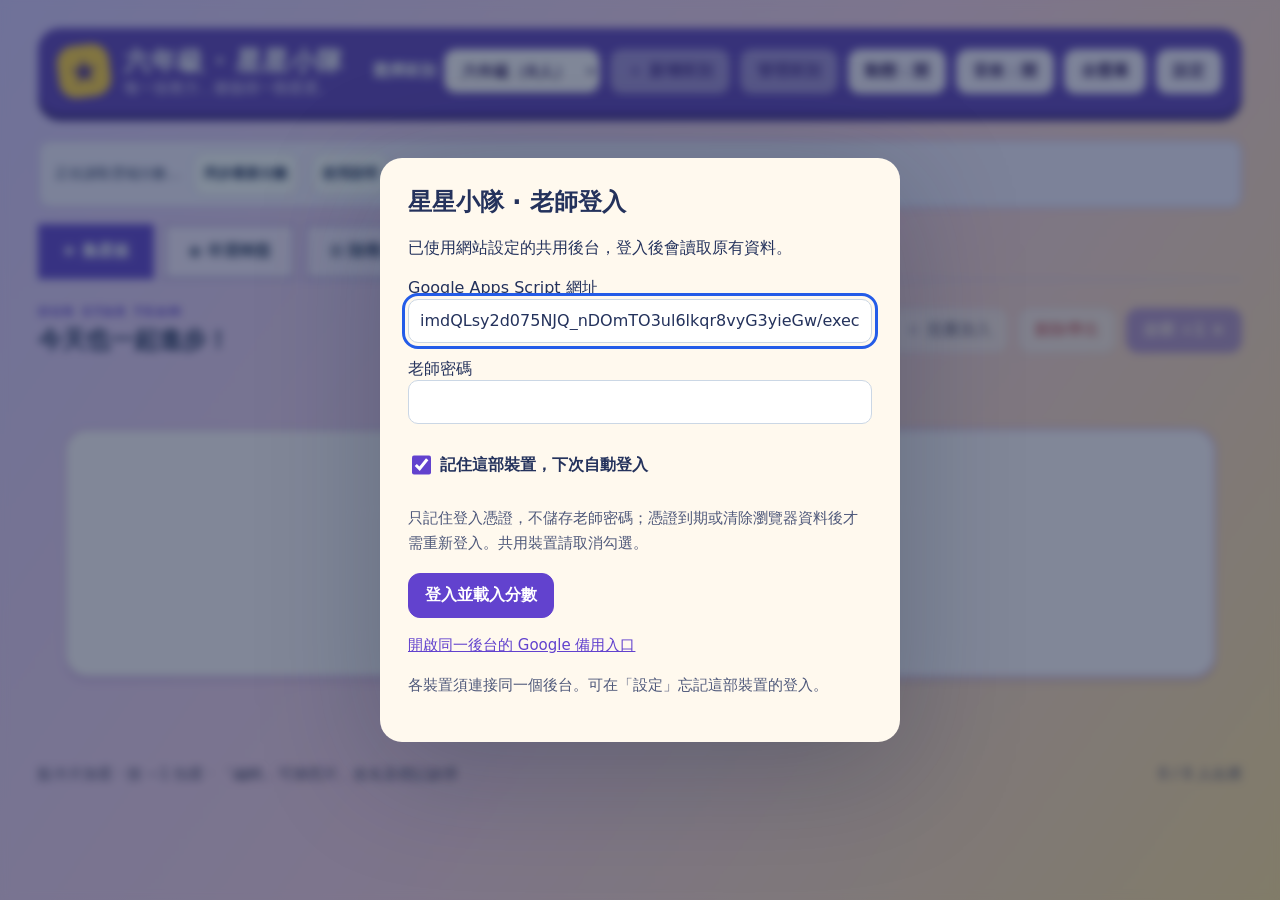
==== commit ce31bb12: "Enable classroom sounds by default on every page load" ====
--- a/index.html
+++ b/index.html
@@ -62,7 +62,7 @@
 @media(max-width:600px){.gift-student-card{flex-basis:100px}.gift-student-card .avatar{width:60px;height:60px}}
 </style><link rel="stylesheet" href="./class-tools.css?v=20261016-classes1"><link rel="stylesheet" href="./skins/effects-v3.css">
 <link rel="stylesheet" href="./skins/effects-v4.css"><link rel="stylesheet" href="./skins/collection-v5.css"><link rel="icon" href="./favicon.svg" type="image/svg+xml"><link rel="stylesheet" href="./focused-fixes.css"></head><body><div class="wrap">
-<header><div class="brand"><div class="brand-icon" aria-hidden="true">★</div><div><h1 id="grade-title">六年級 · 星星小隊</h1><div class="small">每一份努力，都值得一顆星星。</div></div></div><div class="top-actions"><label class="grade-switch">選擇班別 <select id="grade-select" aria-label="切換班別"><option value="p4">四年級</option><option value="p5">五年級</option><option value="p6" selected>六年級</option></select></label><button id="add-grade">＋ 新增班別</button><button id="manage-class">管理班別</button><button id="motion" aria-pressed="true">動態：開</button><button id="sound" aria-pressed="false">音效：關</button><button id="fullscreen">全螢幕</button><button id="settings">設定</button></div></header>
+<header><div class="brand"><div class="brand-icon" aria-hidden="true">★</div><div><h1 id="grade-title">六年級 · 星星小隊</h1><div class="small">每一份努力，都值得一顆星星。</div></div></div><div class="top-actions"><label class="grade-switch">選擇班別 <select id="grade-select" aria-label="切換班別"><option value="p4">四年級</option><option value="p5">五年級</option><option value="p6" selected>六年級</option></select></label><button id="add-grade">＋ 新增班別</button><button id="manage-class">管理班別</button><button id="motion" aria-pressed="true">動態：開</button><button id="sound" aria-pressed="true">音效：開</button><button id="fullscreen">全螢幕</button><button id="settings">設定</button></div></header>
 <div class="savebar"><span id="sync" role="status">正在讀取你的雲端分數…</span><button id="retry" hidden>重試儲存</button><button id="reload" hidden>重新載入雲端</button><button id="refresh">同步最新分數</button><button id="help">使用說明</button></div>
 <nav class="tabs" aria-label="課堂工具"><button data-tab="score" class="active" aria-current="page">★ 集星板</button><button data-tab="draw">◉ 幸運轉盤</button><button data-tab="group">⊞ 隨機分組</button><button data-tab="wardrobe">✦ 名片收藏</button><button data-tab="shop">🎁 禮物商店</button><button data-tab="timer">◷ 計時器</button></nav>
 <main><section id="score"><div class="toolbar"><div><div class="eyebrow" id="grade-eyebrow">PRIMARY 6 · OUR STAR TEAM</div><h2>今天也一起進步！</h2></div><div class="row"><span id="total" class="small"></span><button id="undo" disabled>↶ 撤銷</button><button id="add-student">＋ 新增學生</button><button id="batch-add">＋ 批量加入</button><button id="delete-students" class="danger">刪除學生</button><button id="all" class="primary">全班 +1 ★</button></div></div><div id="students" class="grid"></div><div class="legend"><span>★ 10 顆小星星 → 1 顆大星星</span><span>⭐ 3 顆大星星 → 1 顆彩色超級星星</span></div><div class="bottom"><span>點卡片加星 · 按 −1 扣星 · 「編輯」可換照片、改名及標記缺席</span><span id="present-count"></span></div></section>
@@ -86,7 +86,7 @@
 const fresh=()=>[];
 let extras={gifts:[],receipts:[],drawCost:1,currencyVersion:2},giftEditing=null,giftBusy=false,wheelPreparing=false,giftImageDraft='',giftImageLoading=false;
 let rosters={p4:[],p5:[],p6:fresh()},students=rosters[grade]??[],history=[],loaded=!cloud,loading=false,dirty=false,saving=false,revision=0,mutation=0,request=null,syncError=false,conflict=false,saveTimer,editing=-1,photoDraft='',photoLoading=false;
-let drawn=[],winner=null,spinning=false,rotation=0,groupIds=[],audioEnabled=false,audioContext,toastTimer,celebrateTimer;
+let drawn=[],winner=null,spinning=false,rotation=0,groupIds=[],audioEnabled=true,audioContext,toastTimer,celebrateTimer;
 const esc=s=>String(s).replace(/[&<>"']/g,c=>({'&':'&amp;','<':'&lt;','>':'&gt;','"':'&quot;',"'":'&#39;'}[c]));
 const copy=x=>JSON.parse(JSON.stringify(x));
 function avatar(s,style=''){return s.photo?'<img class="avatar" src="'+s.photo+'" alt="'+esc(s.name)+'" style="'+style+'">':'<span class="avatar" style="'+style+'">'+esc([...s.name][0]||'★')+'</span>'}
@@ -443,4 +443,4 @@
 
 updateGradeUI();render();drawWheel();loadCloud();
 </script><script src="./class-tools-v2.js?v=20261016-classes1"></script><script src="./skins/effects-v3.js"></script>
-<script src="./skins/effects-v4.js"></script><script src="./skins/collection-v5.js?v=20261015-awakening1"></script><script src="./focused-fixes.js?v=20261015-awakening1"></script><script src="./student-audio.js?v=20261023-group-audio1"></script><script src="./portable-backup-v6.js?v=20261016-classes1"></script><script src="./draw-settings.js?v=20261022-repeat1"></script></body></html>
+<script src="./skins/effects-v4.js"></script><script src="./skins/collection-v5.js?v=20261015-awakening1"></script><script src="./focused-fixes.js?v=20261015-awakening1"></script><script src="./student-audio.js?v=20261027-default-on1"></script><script src="./portable-backup-v6.js?v=20261023-deduct1"></script><script src="./draw-settings.js?v=20261022-repeat1"></script></body></html>
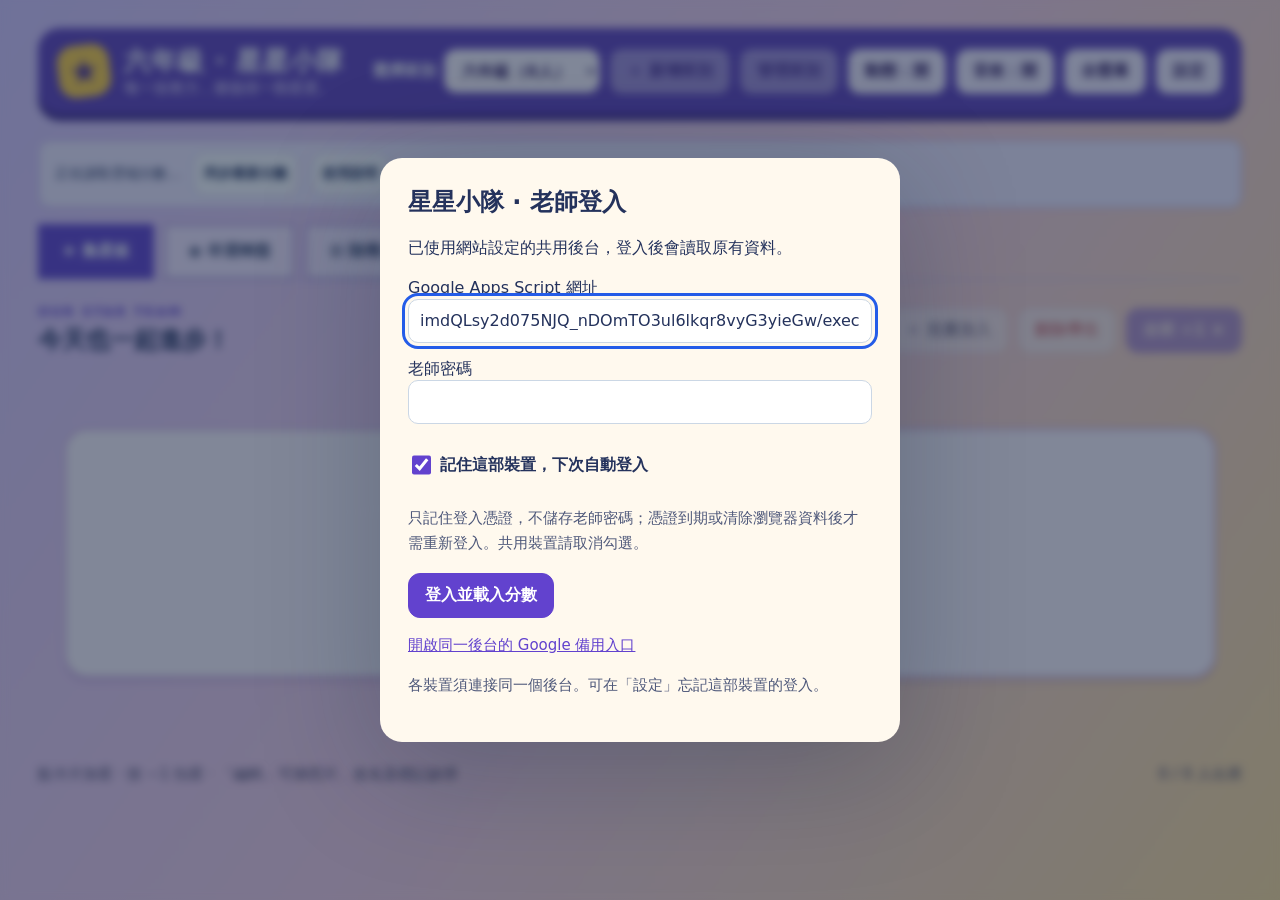
==== commit 43dc1f6e: "Redesign awakening rewards as full-viewport student celebrations" ====
--- a/index.html
+++ b/index.html
@@ -61,7 +61,7 @@
 .gift-student-groups{display:grid;gap:14px;margin:10px 0}.gift-student-group{min-width:0;border:1px solid #e5d9f2;border-radius:16px;padding:10px 12px}.gift-student-group legend{padding:0 7px;color:#563a7e;font-weight:800}.gift-student-grid{display:flex;gap:10px;overflow-x:auto;padding:6px 2px 10px;scroll-snap-type:x proximity}.gift-student-card{display:flex;flex-direction:column;align-items:center;gap:4px;flex:0 0 112px;min-height:145px;padding:9px 6px;border:2px solid #dfd6ee;background:#fff;scroll-snap-align:start}.gift-student-card .avatar{width:70px;height:70px;font-size:24px}.gift-student-card strong{font-size:15px;line-height:1.2;max-width:100px;overflow-wrap:anywhere}.gift-student-card small{font-size:13px;color:#586680}.gift-student-card[aria-pressed=true]{border-color:#6a40cc;background:#f3e9ff;box-shadow:0 0 0 3px #dbbbff!important}.gift-student-card:disabled{opacity:.5}
 @media(max-width:600px){.gift-student-card{flex-basis:100px}.gift-student-card .avatar{width:60px;height:60px}}
 </style><link rel="stylesheet" href="./class-tools.css?v=20261016-classes1"><link rel="stylesheet" href="./skins/effects-v3.css">
-<link rel="stylesheet" href="./skins/effects-v4.css"><link rel="stylesheet" href="./skins/collection-v5.css"><link rel="icon" href="./favicon.svg" type="image/svg+xml"><link rel="stylesheet" href="./focused-fixes.css"></head><body><div class="wrap">
+<link rel="stylesheet" href="./skins/effects-v4.css"><link rel="stylesheet" href="./skins/collection-v5.css?v=20261120-portraits1"><link rel="icon" href="./favicon.svg" type="image/svg+xml"><link rel="stylesheet" href="./focused-fixes.css"><link rel="stylesheet" href="./skins/awakening-scenes.css?v=20261120-scene1"></head><body><div class="wrap">
 <header><div class="brand"><div class="brand-icon" aria-hidden="true">★</div><div><h1 id="grade-title">六年級 · 星星小隊</h1><div class="small">每一份努力，都值得一顆星星。</div></div></div><div class="top-actions"><label class="grade-switch">選擇班別 <select id="grade-select" aria-label="切換班別"><option value="p4">四年級</option><option value="p5">五年級</option><option value="p6" selected>六年級</option></select></label><button id="add-grade">＋ 新增班別</button><button id="manage-class">管理班別</button><button id="motion" aria-pressed="true">動態：開</button><button id="sound" aria-pressed="true">音效：開</button><button id="fullscreen">全螢幕</button><button id="settings">設定</button></div></header>
 <div class="savebar"><span id="sync" role="status">正在讀取你的雲端分數…</span><button id="retry" hidden>重試儲存</button><button id="reload" hidden>重新載入雲端</button><button id="refresh">同步最新分數</button><button id="help">使用說明</button></div>
 <nav class="tabs" aria-label="課堂工具"><button data-tab="score" class="active" aria-current="page">★ 集星板</button><button data-tab="draw">◉ 幸運轉盤</button><button data-tab="group">⊞ 隨機分組</button><button data-tab="wardrobe">✦ 名片收藏</button><button data-tab="shop">🎁 禮物商店</button><button data-tab="timer">◷ 計時器</button></nav>
@@ -443,4 +443,4 @@
 
 updateGradeUI();render();drawWheel();loadCloud();
 </script><script src="./class-tools-v2.js?v=20261016-classes1"></script><script src="./skins/effects-v3.js"></script>
-<script src="./skins/effects-v4.js"></script><script src="./skins/collection-v5.js?v=20261015-awakening1"></script><script src="./focused-fixes.js?v=20261015-awakening1"></script><script src="./student-audio.js?v=20261027-default-on1"></script><script src="./portable-backup-v6.js?v=20261023-deduct1"></script><script src="./draw-settings.js?v=20261022-repeat1"></script></body></html>
+<script src="./skins/effects-v4.js"></script><script src="./skins/collection-v5.js?v=20261120-scene1"></script><script src="./focused-fixes.js?v=20261015-awakening1"></script><script src="./skins/awakening-scenes.js?v=20261120-scene1"></script><script src="./student-audio.js?v=20261027-default-on1"></script><script src="./portable-backup-v6.js?v=20261023-deduct1"></script><script src="./draw-settings.js?v=20261022-repeat1"></script></body></html>
--- a/skins/collection-v5.css
+++ b/skins/collection-v5.css
@@ -43,3 +43,11 @@
 @media(max-width:380px){#students .student-top>.avatar{width:78px;height:78px;min-width:78px}#students .student-name{font-size:21px}#students .plus{width:32px;height:32px;min-width:32px}.collection-emblem{display:none}}
 .calm .awakened .skin-visuals:after{animation:none;opacity:.2}
 @media(prefers-reduced-motion:reduce){.awakened .skin-visuals:after{animation:none;opacity:.2}.collection-overlay{display:none}}
+/* Larger roster portraits stay in the left third, keeping the collectible art visible. */
+#students .student-top{display:grid;grid-template-columns:clamp(104px,34%,144px) minmax(0,1fr) 40px;gap:12px}
+#students .student-top>.avatar{width:100%;height:auto;min-width:0;aspect-ratio:1;object-fit:cover;font-size:44px}
+#students .student-top>div{min-width:0}
+#students .student-top .student-name{max-width:100%}
+#students .student-top .small{display:block;width:fit-content;max-width:100%;overflow-wrap:anywhere}
+@media(max-width:420px){#students .student-top{grid-template-columns:110px minmax(0,1fr) 32px;gap:8px}#students .student-top>.plus{width:32px;height:32px;min-width:32px}}
+@media(max-width:380px){#students .student-top{grid-template-columns:92px minmax(0,1fr) 32px}}
--- a/skins/awakening-scenes.css
+++ b/skins/awakening-scenes.css
@@ -0,0 +1,97 @@
+/* A full-viewport stage; the collectible art is the world, not a picture in a box. */
+#collection-overlay.awakening-overlay{overflow:hidden;pointer-events:auto;isolation:isolate;color:#fff8e9;touch-action:manipulation}
+#collection-overlay.awakening-overlay[hidden]{display:none!important}
+#collection-overlay #collection-canvas{position:absolute;inset:0;width:100%;height:100%;z-index:4;pointer-events:none}
+.awakening-world,.awakening-world-shade,.awakening-aura{position:absolute;inset:0;pointer-events:none}
+.awakening-world{z-index:0;background:radial-gradient(ellipse at 75% 40%,var(--scene-color),var(--scene-dark) 75%);overflow:hidden}
+.awakening-art{display:block;width:100%;height:100%;object-fit:cover;object-position:70% 50%;transform-origin:70% 40%;animation:awakeningWorld var(--awakening-duration) cubic-bezier(.15,.7,.2,1) both}
+.awakening-world-shade{background:linear-gradient(90deg,#030817bb,transparent 68%),linear-gradient(0deg,#030817dc,transparent 57%)}
+.awakening-aura{z-index:1;opacity:.55;background:radial-gradient(ellipse at 27% 44%,color-mix(in srgb,var(--scene-color) 45%,transparent),transparent 52%);animation:awakeningAura var(--awakening-duration) ease-out both}
+.awakening-topline{position:absolute;z-index:8;top:max(22px,env(safe-area-inset-top));left:max(28px,env(safe-area-inset-left));right:150px;display:flex;justify-content:space-between;gap:20px;font-size:12px;letter-spacing:.17em;font-weight:750;text-shadow:0 2px 8px #000;color:#fff4ceba}
+#awakening-close{pointer-events:auto;position:absolute;z-index:12;top:max(14px,env(safe-area-inset-top));right:max(20px,env(safe-area-inset-right));border:1px solid #fff5;background:#11192c99;color:#fff;border-radius:999px;min-height:44px;padding:8px 18px;backdrop-filter:blur(8px);font-size:15px}
+.awakening-hero{position:absolute;z-index:6;left:27%;top:42%;width:min(40vmin,370px);aspect-ratio:1;transform:translate(-50%,-50%)}
+#collection-overlay .awakening-face{position:relative;aspect-ratio:1;width:100%;isolation:isolate;animation:awakeningArrival var(--awakening-duration) cubic-bezier(.16,.8,.22,1) both}
+#collection-overlay .awakening-face>.avatar{display:grid;width:100%;height:100%;min-width:0;margin:0;aspect-ratio:1;object-fit:cover;object-position:50% 22%;border:7px solid #fff7db;border-radius:50%;font-size:clamp(64px,12vmin,150px);background:#192b46;color:white;box-shadow:0 0 0 2px var(--member-color,var(--scene-color)),0 0 50px color-mix(in srgb,var(--member-color,var(--scene-color)) 55%,transparent),0 18px 60px #0008}
+.awakening-orbit{position:absolute;inset:-20px;z-index:-1;border:2px solid var(--member-color,var(--scene-color));border-left-color:transparent;border-right-color:#fff7db;box-shadow:0 0 20px color-mix(in srgb,var(--member-color,var(--scene-color)) 25%,transparent);border-radius:50%;animation:awakeningOrbit 5s linear infinite}
+.awakening-orbit:after{content:'';position:absolute;inset:-10px;border:1px dashed #fff7db88;border-radius:50%}
+.awakening-copy{position:absolute;z-index:7;left:7%;bottom:12%;width:42%;display:flex;flex-direction:column;align-items:center;text-align:center;gap:9px;text-shadow:0 3px 12px #000,0 0 35px #000b;animation:awakeningWords var(--awakening-duration) ease-out both}
+.awakening-eyebrow{color:var(--scene-color);font-size:clamp(12px,1.5vmin,20px);font-weight:850;letter-spacing:.26em}
+.awakening-name{font-size:clamp(26px,4.7vmin,54px);font-weight:850;line-height:1.15;overflow-wrap:anywhere;max-width:100%}
+.awakening-title{font-size:clamp(38px,7.5vmin,90px);font-weight:950;letter-spacing:.015em;line-height:1.15;color:#ffedb1;overflow-wrap:anywhere;max-width:100%}
+.awakening-copy small{font-size:clamp(12px,1.65vmin,19px);color:#fff4d4cc;line-height:1.4;max-width:100%;overflow-wrap:anywhere}
+.awakening-summon-star{display:none;position:absolute;z-index:2;left:50%;top:40%;transform:translate(-50%,-50%);font-size:78vmin;color:#ffe5a0;text-shadow:0 0 50px var(--scene-color);line-height:1;opacity:.25;pointer-events:none;animation:awakeningStarBloom var(--awakening-duration) ease-out both}
+.awakening-crown{display:none;position:absolute;left:14%;top:-27%;width:72%;height:32%;overflow:visible;fill:#ffe5a0;stroke:#fff6d9;stroke-width:3;filter:drop-shadow(0 0 16px #ffca62);animation:awakeningCrown var(--awakening-duration) ease-out both}
+.awakening-progress{position:absolute;bottom:0;left:0;right:0;height:3px;z-index:10;background:#fff1;pointer-events:none}
+.awakening-progress i{display:block;width:100%;height:100%;background:var(--scene-color);box-shadow:0 0 12px var(--scene-color);transform-origin:left}
+/* Summoning: centered portrait, a star expands behind it and the arena opens out. */
+.awakening-big .awakening-hero,.awakening-wheel .awakening-hero{left:50%;top:39%;width:min(36vmin,330px)}
+.awakening-big .awakening-copy,.awakening-wheel .awakening-copy{left:10%;width:80%;bottom:10%}
+.awakening-big .awakening-summon-star,.awakening-wheel .awakening-summon-star{display:block}
+.awakening-big .awakening-world-shade,.awakening-wheel .awakening-world-shade{background:radial-gradient(ellipse at 50% 38%,#07102533,#03081766),linear-gradient(0deg,#030817eb,transparent 65%)}
+.awakening-big .awakening-art,.awakening-wheel .awakening-art{object-position:70% 40%;animation-name:awakeningSummonWorld}
+.awakening-big .awakening-aura,.awakening-wheel .awakening-aura{background:radial-gradient(ellipse at 50% 40%,#ffe7a5aa,transparent 65%)}
+/* Rainbow: a spectrum arena, orbiting constellations and an earned stage-3 crown. */
+.awakening-rainbow .awakening-hero{left:50%;top:40%;width:min(36vmin,340px)}
+.awakening-rainbow .awakening-copy{left:8%;width:84%;bottom:8%}
+.awakening-rainbow .awakening-title{background:linear-gradient(110deg,#ffbbef,#ffeaa7 30%,#b4ffeb 55%,#a4d8ff 75%,#edc5ff);background-clip:text;-webkit-background-clip:text;color:transparent;text-shadow:none;filter:drop-shadow(0 3px 8px #000)}
+.awakening-rainbow .awakening-aura{inset:-50%;background:conic-gradient(from 20deg at 50% 50%,transparent,#d695ff55,transparent 20%,#72e2ff66,transparent 40%,#ffd67866,transparent 60%,#f58fbb55,transparent 80%,#c0ffdb55,transparent);animation:awakeningSpectrum var(--awakening-duration) ease-out both}
+.awakening-rainbow .awakening-world-shade{background:radial-gradient(ellipse at 50% 40%,#11132e44,#04081877),linear-gradient(0deg,#060b20ef,transparent 70%)}
+.awakening-rainbow .awakening-art{animation-name:awakeningCrownWorld}
+.awakening-rainbow.awakening-ultimate .awakening-crown{display:block}
+/* Every class member keeps their own portrait and collectible background. */
+.awakening-team{position:absolute;z-index:5;inset:70px 4vw 185px;display:grid;grid-template-columns:repeat(var(--team-cols),minmax(0,1fr));grid-template-rows:repeat(var(--team-rows),minmax(0,1fr));gap:12px}
+.awakening-member{position:relative;overflow:hidden;isolation:isolate;min-width:0;min-height:0;border:1px solid color-mix(in srgb,var(--member-color) 60%,transparent);border-radius:22px;display:flex;flex-direction:column;align-items:center;justify-content:center;gap:8px;background:var(--member-dark);box-shadow:0 0 26px #0005;animation:awakeningMember var(--awakening-duration) ease-out both;animation-delay:var(--member-delay)}
+.awakening-member-art,.awakening-member-shade{position:absolute;inset:0;width:100%;height:100%;z-index:-2;object-fit:cover;object-position:70% 35%}
+.awakening-member-art{animation:awakeningWorld var(--awakening-duration) ease-out both}
+.awakening-member-shade{z-index:-1;background:linear-gradient(0deg,#050c20e8,transparent 80%),linear-gradient(90deg,#070d2222,#070d2244)}
+#collection-overlay .awakening-member .awakening-face{width:min(21vmin,210px);height:auto;flex-shrink:0;animation:none}
+#collection-overlay .awakening-member .awakening-face>.avatar{border-width:4px;font-size:clamp(28px,7vmin,90px)}
+.awakening-member .awakening-orbit{inset:-9px;border-width:1px}
+.awakening-member .awakening-orbit:after{inset:-5px}
+.awakening-member>strong{font-size:clamp(18px,2.8vmin,34px);line-height:1.2;text-align:center;max-width:94%;overflow-wrap:anywhere;text-shadow:0 2px 8px #000}
+.awakening-member>span{font-size:clamp(11px,1.6vmin,17px);color:#fff3cc;text-shadow:0 2px 8px #000;max-width:94%;text-align:center}
+.awakening-member-crown{position:absolute;right:15px;top:6px;font-style:normal;font-size:36px;color:#ffe3a0;text-shadow:0 0 15px #ffc65c}
+#collection-overlay .awakening-team-copy{left:5%;width:90%;bottom:24px;gap:4px}
+.awakening-team-copy .awakening-title{font-size:clamp(34px,5.8vmin,62px)}
+.awakening-group .awakening-summon-star{display:none}
+@keyframes awakeningWorld{0%{transform:scale(1.2);filter:brightness(.55)}28%{filter:brightness(1)}100%{transform:scale(1.02);filter:brightness(.9)}}
+@keyframes awakeningSummonWorld{0%{transform:scale(1.45);filter:brightness(.35)}22%{transform:scale(1.05);filter:brightness(1.12)}100%{transform:scale(1.12);filter:brightness(.85)}}
+@keyframes awakeningCrownWorld{0%{transform:scale(1.04);filter:brightness(.4)}28%{filter:brightness(1)}100%{transform:scale(1.16);filter:brightness(.85)}}
+@keyframes awakeningArrival{0%{opacity:0;transform:scale(.55) translateY(30px)}20%{opacity:1;transform:scale(1.035) translateY(0)}32%,100%{opacity:1;transform:scale(1)}}
+@keyframes awakeningAura{0%{opacity:0;transform:scale(.6)}30%{opacity:.75}100%{opacity:.2;transform:scale(1.3)}}
+@keyframes awakeningOrbit{to{transform:rotate(360deg)}}
+@keyframes awakeningWords{0%,12%{opacity:0;transform:translateY(20px)}30%,100%{opacity:1;transform:translateY(0)}}
+@keyframes awakeningStarBloom{0%,8%{opacity:0;transform:translate(-50%,-50%) scale(.1) rotate(-70deg)}32%{opacity:.48;transform:translate(-50%,-50%) scale(1) rotate(0)}100%{opacity:.16;transform:translate(-50%,-50%) scale(1.15) rotate(18deg)}}
+@keyframes awakeningSpectrum{0%{opacity:0;transform:rotate(-30deg) scale(.6)}35%{opacity:.8}100%{opacity:.5;transform:rotate(30deg) scale(1.1)}}
+@keyframes awakeningCrown{0%,20%{opacity:0;transform:translateY(-45px) scale(1.3)}42%,100%{opacity:1;transform:translateY(0) scale(1)}}
+@keyframes awakeningMember{0%{opacity:0;transform:translateY(28px) scale(.94)}25%,100%{opacity:1;transform:translateY(0) scale(1)}}
+@media(orientation:portrait){
+ .awakening-hero{left:50%;top:36%;width:min(52vw,360px)}
+ .awakening-copy{left:6%;width:88%;bottom:15%}
+ .awakening-art{object-position:66% 50%}
+ .awakening-big .awakening-hero,.awakening-wheel .awakening-hero,.awakening-rainbow .awakening-hero{top:35%;width:min(50vw,330px)}
+ .awakening-big .awakening-copy,.awakening-wheel .awakening-copy,.awakening-rainbow .awakening-copy{bottom:13%}
+ .awakening-world-shade{background:linear-gradient(0deg,#030817ef,transparent 90%)}
+ .awakening-team{inset:72px 16px 175px;gap:10px}
+ .awakening-member>strong{font-size:clamp(16px,3vw,30px)}
+ .awakening-member>span{font-size:clamp(10px,2vw,16px)}
+ .awakening-topline{left:18px;right:120px;font-size:10px;letter-spacing:.08em;flex-direction:column;gap:5px}
+ #awakening-close{right:12px}
+}
+@media(max-height:540px) and (orientation:landscape){
+ .awakening-hero,.awakening-big .awakening-hero,.awakening-wheel .awakening-hero,.awakening-rainbow .awakening-hero{top:40%;width:32vh}
+ .awakening-copy,.awakening-big .awakening-copy,.awakening-wheel .awakening-copy,.awakening-rainbow .awakening-copy{bottom:6%;gap:3px}
+ .awakening-name{font-size:25px}.awakening-title{font-size:38px}.awakening-copy small{font-size:11px}
+ .awakening-team{inset:55px 20px 110px;gap:7px}
+ .awakening-member{gap:3px;border-radius:12px}.awakening-member>strong{font-size:16px}.awakening-member>span{font-size:10px}
+ #collection-overlay .awakening-member .awakening-face{width:14vmin}
+ .awakening-team-copy .awakening-title{font-size:30px}.awakening-team-copy .awakening-eyebrow{font-size:11px}
+ #collection-overlay .awakening-team-copy{bottom:10px}
+}
+@media(prefers-reduced-motion:reduce){.awakening-overlay *{animation:none!important}}
+
+@supports(width:1cqw){
+ .awakening-member{container-type:size}
+ #collection-overlay .awakening-member .awakening-face{width:min(50cqh,50cqw,210px);height:auto}
+ @media(max-height:540px) and (orientation:landscape){#collection-overlay .awakening-member .awakening-face{width:min(42cqh,50cqw,210px)}}
+}
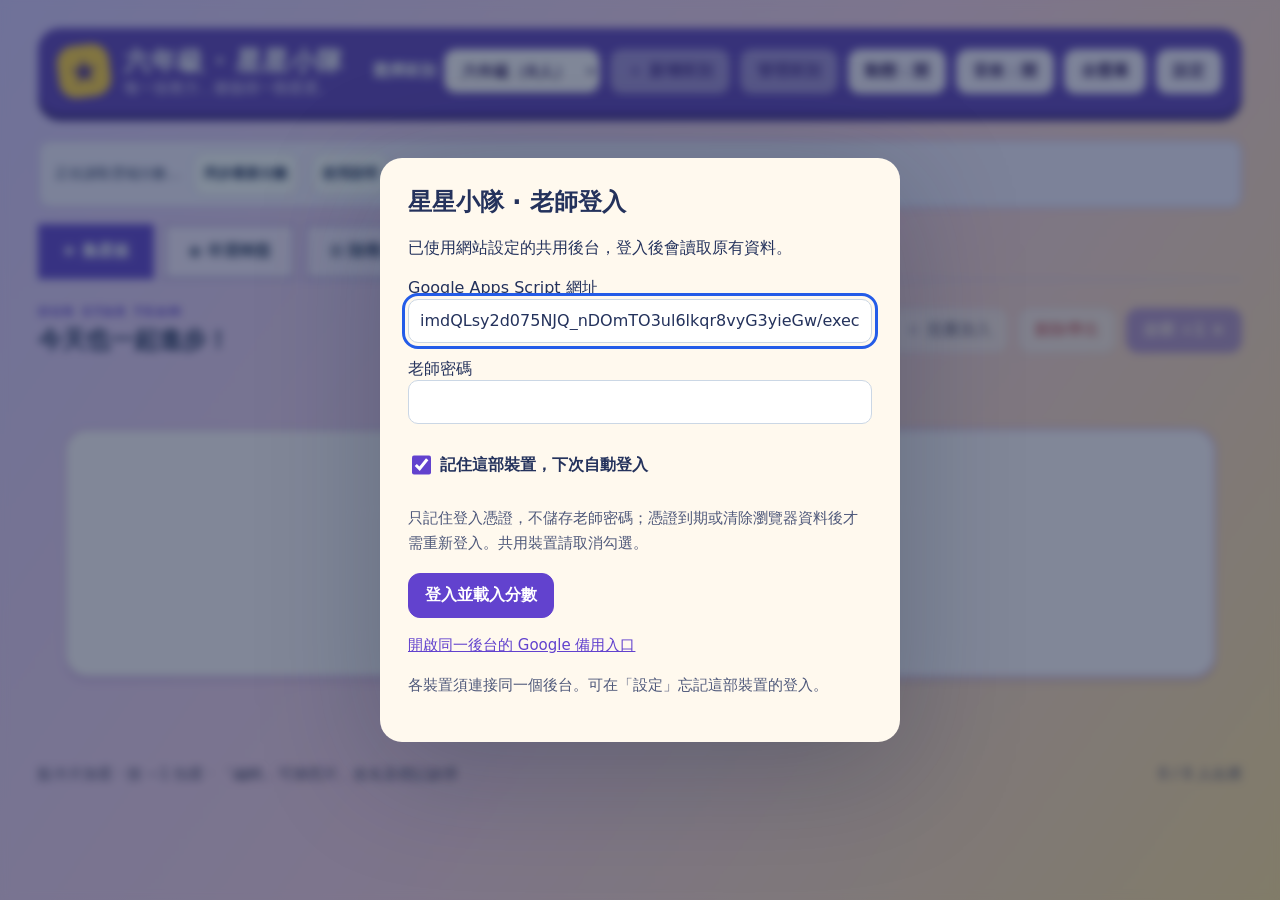
==== commit 7ffcbf38: "Unlock all beast awakenings at level 100 and continue XP leveling" ====
--- a/index.html
+++ b/index.html
@@ -68,12 +68,12 @@
 <main><section id="score"><div class="toolbar"><div><div class="eyebrow" id="grade-eyebrow">PRIMARY 6 · OUR STAR TEAM</div><h2>今天也一起進步！</h2></div><div class="row"><span id="total" class="small"></span><button id="undo" disabled>↶ 撤銷</button><button id="add-student">＋ 新增學生</button><button id="batch-add">＋ 批量加入</button><button id="delete-students" class="danger">刪除學生</button><button id="all" class="primary">全班 +1 ★</button></div></div><div id="students" class="grid"></div><div class="legend"><span>★ 10 顆小星星 → 1 顆大星星</span><span>⭐ 3 顆大星星 → 1 顆彩色超級星星</span></div><div class="bottom"><span>點卡片加星 · 按 −1 扣星 · 「編輯」可換照片、改名及標記缺席</span><span id="present-count"></span></div></section>
 <section id="draw" hidden><div class="tool-layout"><div class="panel center"><div class="wheel-wrap"><div class="pointer"></div><canvas id="wheel" width="900" height="900" aria-label="學生抽籤轉盤；多人時顯示號碼，下方提供姓名對照"></canvas><canvas id="wheel-fx" width="900" height="900" aria-hidden="true"></canvas></div><button id="spin" class="primary">轉動轉盤</button></div><div class="panel"><div class="eyebrow">WHO'S NEXT?</div><h2 style="margin-top:10px">下一位小夥伴</h2><div id="winner" class="winner" role="status">準備好了嗎？</div><div id="winner-skin"></div><p class="small">每位出席學生機會相同，缺席者不參與。</p><label class="field"><input type="checkbox" id="no-repeat" checked> 同一輪不重複抽中</label><div class="row"><button id="draw-reset">開始新一輪</button><button id="winner-star" disabled>給他／她 +1 ★</button></div><p class="small">本輪已抽中</p><div id="drawn">尚未抽籤</div></div></div></section>
 <section id="group" hidden><div class="panel"><div class="eyebrow">BETTER TOGETHER</div><h2 style="margin-top:10px">隨機組隊，一起完成任務</h2><div class="row"><label>分成 <select id="group-count" style="padding:10px;border-radius:10px"><option value="2">2 組</option><option value="3">3 組</option><option value="4">4 組</option><option value="5">5 組</option><option value="6">6 組</option><option value="7">7 組</option><option value="8">8 組</option></select></label><button id="make-groups" class="primary">開始分組</button><span class="small">只分配出席學生，各組人數盡量相同。</span></div></div><div id="groups" class="groups"></div></section>
-<section id="shop" hidden><div class="toolbar"><div><div class="eyebrow">STAR REWARDS</div><h2>把努力換成小驚喜</h2></div><button id="gift-new" class="primary">＋ 新增禮物</button></div><div id="gift-list" class="gift-grid"></div><div class="panel lucky-panel"><div><div class="eyebrow">LUCKY GIFT</div><h2>幸運抽禮物</h2><p class="small">先按設定抽稀有度，再選該級有庫存的禮物。依學生已保存的最近 10 次抽獎紀錄，抽過越多次的禮物機會越低，上一次抽中的再降低；仍有機會重複。同級只有一款時仍會抽中該款。</p><div class="panel shop-controls"><div class="field"><strong>選擇抽獎／兌換的學生</strong><div id="gift-students" class="gift-student-groups" role="group" aria-label="選擇獲得禮物的學生"></div></div><div><strong id="gift-balance"></strong><p class="small">30 顆小星星 = 1 顆彩色星星。禮物只用彩色星星兌換；不足 30 顆的進度保留，消費不扣經驗和等級。</p></div></div><div class="row"><label>每次 <input id="draw-cost" type="number" min="0" max="33333" step="1" style="width:100px"> <span class="currency-star" aria-label="彩色星星">★</span></label><button id="draw-cost-save">儲存費用</button><button id="gift-draw" class="primary">開啟星門抽禮物</button></div><p id="gift-odds" class="small"></p></div><div id="gift-result" class="gift-result" role="status">🎁<span>今天會遇上甚麼驚喜？</span></div></div><div class="panel"><div class="row" style="justify-content:space-between"><h2>禮物紀錄</h2><button id="receipts-clear">清理已完成紀錄</button></div><p class="small">確認上方「已自動儲存」後才派發。未派發可取消並退回當時支付的星星及庫存；最多保存 300 筆。</p><div id="gift-history"></div></div></section><section id="wardrobe" hidden><div class="toolbar"><div><div class="eyebrow">THE SIGNATURE COLLECTION</div><h2>每一份努力，都有專屬光芒</h2></div><label>選擇學生 <select id="skin-student"></select></label></div><div class="panel"><p id="skin-progress"></p><p class="small">升級免費解鎖，換裝不扣星星。1–100 級收集角色；100 級後收集 18 隻神獸的專屬邊框、出場及終極演出，再開啟星核機甲系列。每顆小星星得 20 經驗；彩色星星額外加 40 經驗。已有經驗全部計算，免費解鎖。</p><div class="row" id="skin-filters"><button data-tier="all" aria-pressed="true">全部</button><button data-tier="2" aria-pressed="false">T2 精緻</button><button data-tier="1" aria-pressed="false">T1 史詩</button><button data-tier="0" aria-pressed="false">T0 傳說</button></div></div><div id="collection-tabs" class="row collection-tabs" role="group" aria-label="收藏系列"><button data-collection="beasts" aria-pressed="true">角色收藏</button><button data-collection="awakening" aria-pressed="false">100 級後 · 覺醒專屬</button><button data-collection="mecha" aria-pressed="false">星核機甲 · 新系列</button></div><div id="collection-summary"></div><div id="skin-grid" class="skin-grid"></div></section><section id="timer" hidden><div class="panel center"><div class="eyebrow">FOCUS TIME</div><h2 style="margin-top:10px">專心小任務</h2><div class="row" style="justify-content:center"><button data-min="1">1 分鐘</button><button data-min="3">3 分鐘</button><button data-min="5">5 分鐘</button><button data-min="10">10 分鐘</button></div><div id="clock" class="clock" role="timer">03:00</div><div class="row" style="justify-content:center"><button id="timer-start" class="primary">開始</button><button id="timer-reset">重設</button></div><p class="small">時間到會顯示提醒；開啟音效可播放提示音。</p></div></section></main></div>
+<section id="shop" hidden><div class="toolbar"><div><div class="eyebrow">STAR REWARDS</div><h2>把努力換成小驚喜</h2></div><button id="gift-new" class="primary">＋ 新增禮物</button></div><div id="gift-list" class="gift-grid"></div><div class="panel lucky-panel"><div><div class="eyebrow">LUCKY GIFT</div><h2>幸運抽禮物</h2><p class="small">先按設定抽稀有度，再選該級有庫存的禮物。依學生已保存的最近 10 次抽獎紀錄，抽過越多次的禮物機會越低，上一次抽中的再降低；仍有機會重複。同級只有一款時仍會抽中該款。</p><div class="panel shop-controls"><div class="field"><strong>選擇抽獎／兌換的學生</strong><div id="gift-students" class="gift-student-groups" role="group" aria-label="選擇獲得禮物的學生"></div></div><div><strong id="gift-balance"></strong><p class="small">30 顆小星星 = 1 顆彩色星星。禮物只用彩色星星兌換；不足 30 顆的進度保留，消費不扣經驗和等級。</p></div></div><div class="row"><label>每次 <input id="draw-cost" type="number" min="0" max="33333" step="1" style="width:100px"> <span class="currency-star" aria-label="彩色星星">★</span></label><button id="draw-cost-save">儲存費用</button><button id="gift-draw" class="primary">開啟星門抽禮物</button></div><p id="gift-odds" class="small"></p></div><div id="gift-result" class="gift-result" role="status">🎁<span>今天會遇上甚麼驚喜？</span></div></div><div class="panel"><div class="row" style="justify-content:space-between"><h2>禮物紀錄</h2><button id="receipts-clear">清理已完成紀錄</button></div><p class="small">確認上方「已自動儲存」後才派發。未派發可取消並退回當時支付的星星及庫存；最多保存 300 筆。</p><div id="gift-history"></div></div></section><section id="wardrobe" hidden><div class="toolbar"><div><div class="eyebrow">THE SIGNATURE COLLECTION</div><h2>每一份努力，都有專屬光芒</h2></div><label>選擇學生 <select id="skin-student"></select></label></div><div class="panel"><p id="skin-progress"></p><p class="small">升級免費解鎖，換裝不扣星星。1–100 級收集角色；到 100 級一次解鎖 18 隻神獸的全部覺醒（專屬邊框、出場及終極演出）；之後繼續升級，累積經驗解鎖三款星核機甲。每顆小星星得 20 經驗；彩色星星額外加 40 經驗。已有經驗全部計算，免費解鎖。</p><div class="row" id="skin-filters"><button data-tier="all" aria-pressed="true">全部</button><button data-tier="2" aria-pressed="false">T2 精緻</button><button data-tier="1" aria-pressed="false">T1 史詩</button><button data-tier="0" aria-pressed="false">T0 傳說</button></div></div><div id="collection-tabs" class="row collection-tabs" role="group" aria-label="收藏系列"><button data-collection="beasts" aria-pressed="true">角色收藏</button><button data-collection="awakening" aria-pressed="false">100 級 · 覺醒全解鎖</button><button data-collection="mecha" aria-pressed="false">星核機甲 · 新系列</button></div><div id="collection-summary"></div><div id="skin-grid" class="skin-grid"></div></section><section id="timer" hidden><div class="panel center"><div class="eyebrow">FOCUS TIME</div><h2 style="margin-top:10px">專心小任務</h2><div class="row" style="justify-content:center"><button data-min="1">1 分鐘</button><button data-min="3">3 分鐘</button><button data-min="5">5 分鐘</button><button data-min="10">10 分鐘</button></div><div id="clock" class="clock" role="timer">03:00</div><div class="row" style="justify-content:center"><button id="timer-start" class="primary">開始</button><button id="timer-reset">重設</button></div><p class="small">時間到會顯示提醒；開啟音效可播放提示音。</p></div></section></main></div>
 <dialog id="grade-dialog" aria-labelledby="grade-dialog-title"><div class="dialog-head"><h2 id="grade-dialog-title">新增班別</h2><button class="close" data-close aria-label="關閉">×</button></div><form id="grade-form"><p>輸入班別名稱，建立後便可加入學生。分數各班獨立，禮物商店共用。</p><label class="field">班別名稱<input id="new-grade" required maxlength="30" placeholder="例如：3A、星期五代課班"></label><p id="grade-message" class="small" role="status"></p><button id="grade-save" class="primary" type="submit">建立班別</button></form></dialog>
 <dialog id="batch-dialog" aria-labelledby="batch-title"><div class="dialog-head"><h2 id="batch-title">批量加入學生</h2><button class="close" data-close aria-label="關閉">×</button></div><p id="batch-class" class="batch-class"></p><div class="batch-setup"><label class="field">學生姓名（一行一位）<textarea id="batch-names" rows="5" maxlength="2000" placeholder="例如：&#10;陳小明&#10;李小美"></textarea></label><div><label class="field">一次上載多張照片<input id="batch-photos" type="file" multiple accept="image/jpeg,image/png,image/webp"><span class="small">照片檔名與姓名相同會自動配對，例如「陳小明.jpg」。也可以先只選照片，直接用檔名作姓名。</span></label><button id="batch-preview" type="button">更新姓名及照片預覽</button></div></div><p class="small">在下方核對姓名及頭像。可改名、改選照片或移除某一位；沒有照片也可以加入。</p><p id="batch-status" role="status" aria-live="polite"></p><div id="batch-list" class="batch-list"></div><div class="batch-actions"><strong id="batch-count"></strong><button id="batch-save" class="primary" type="button" disabled>確認加入</button></div></dialog>
 <dialog id="edit-dialog"><div class="dialog-head"><h2 id="edit-heading">學生資料</h2><button class="close" data-close aria-label="關閉">×</button></div><form id="edit-form"><label class="field"><span>姓名／暱稱</span><input id="edit-name" maxlength="20" required></label><label class="field"><span>學生照片</span><input id="edit-photo" type="file" accept="image/jpeg,image/png,image/webp"><span class="small">自動裁成正方形頭像；照片會安全保存在此私人網站。</span></label><div class="row"><span id="photo-preview"></span><button id="remove-photo" type="button">移除照片</button></div><label class="field"><input id="edit-present" type="checkbox"> 今天出席</label><label class="field"><span>累計小星星（可修正分數）</span><input id="edit-score" type="number" min="0" max="999999" step="1" required></label><label class="field"><span>累計經驗值（用來計算等級）</span><input id="edit-xp" type="number" min="0" max="99999999" step="1" required><span class="small">星星和經驗值分開計算。要調低等級，請在這裡調低經驗值。</span></label><p class="small" id="level-explain" aria-live="polite"></p><div class="field"><span>選擇裝備名片（可預覽整張卡片）</span><input id="edit-theme" type="hidden"><div id="edit-skin-grid" class="equip-grid"></div></div><button class="primary" id="edit-save">儲存資料</button><button type="button" class="danger" id="delete-student">刪除此學生</button></form></dialog>
 <dialog id="gift-dialog"><div class="dialog-head"><h2 id="gift-heading">新增禮物</h2><button class="close" data-close aria-label="關閉">×</button></div><form id="gift-form"><label class="field">禮物名稱<input id="gift-name" maxlength="60" required placeholder="例如：貼紙、選課堂遊戲"></label><div id="gift-image-preview"></div><label class="field">禮物圖片<input id="gift-photo" type="file" accept="image/jpeg,image/png,image/webp"><span class="small">上載照片會自動壓縮及儲存。</span></label><button id="gift-photo-reset" type="button">使用預設圖片</button><label class="field">兌換所需彩色星星 <span class="currency-star" aria-hidden="true">★</span><input id="gift-cost" type="number" min="0" max="33333" step="1" required value="1"></label><label class="field">抽獎稀有度<select id="gift-rarity"><option value="2">2★ · 金色（常見）</option><option value="3">3★ · 鑽石（稀有）</option><option value="4">4★ · 彩虹（超稀有）</option></select><span class="small">影響抽獎機率；兌換價格另設。</span></label><label class="field">庫存（−1 代表不限量）<input id="gift-stock" type="number" min="-1" max="999999" step="1" required value="-1"></label><label class="field"><input id="gift-in-draw" type="checkbox" checked> 加入抽禮物池</label><button class="primary" id="gift-save" type="submit">儲存禮物</button></form></dialog><dialog id="settings-dialog"><div class="dialog-head"><h2>課堂設定</h2><button class="close" data-close aria-label="關閉">×</button></div><p>可匯出完整備份，保存全部已新增班別的分數、名字、頭像、等級、配色，以及共用禮物和兌換紀錄。</p><div class="row"><button id="export">匯出備份</button><button id="import">匯入備份</button><button id="forget-login" type="button">忘記這部裝置的登入</button><input type="file" id="import-file" accept="application/json,.json" hidden></div><p class="hint">分數、姓名和頭像會自動儲存。下次開啟這個網址便可繼續；離開前請確認上方顯示「已自動儲存」。你亦可匯出額外備份。</p><button id="reset-scores" class="danger">清除全班分數</button></dialog>
-<dialog id="help-dialog"><div class="dialog-head"><h2>使用說明</h2><button class="close" data-close aria-label="關閉">×</button></div><p><button id="preview-super" class="primary">預覽超級星星特效</button></p><p>① 點卡片加 1 星，按「−1 ★」扣 1 星（最低 0 分），誤按可撤銷；10 星自動換大星星，30 星自動換彩色超級星星。換星後繼續累計。</p><p>② 上方可切換班別，按「新增班別」加入小一至小六。各班分數獨立，禮物商店共用。按「新增學生」加入一人，或按「批量加入」一次輸入多人及上載相片；缺席者不會加入全班加星、抽籤及分組。</p><p>③ 每次修改會自動存到雲端。重新開啟、重新整理，或用另一部裝置登入同一帳戶，均可接續已儲存的分數。</p><p class="hint">班別可自由命名；在「管理班別」改名或刪除，在集星板單個／批量加入及刪除學生。原有學生資料保存在 Google Sheets。遇到網絡問題時，畫面會顯示未儲存；請保留分頁並按重試。</p><p>每加 1 小星星獲得經驗：每顆 20 經驗；每獲得 1 顆彩色星星額外加 40 經驗。最高 Lv.100。扣分和兌換不扣經驗。商店每 30 小星星可抵 1 顆彩色星星，所有新價格以彩色星星計算；舊禮物自動換算向上取整，舊紀錄保留原價及退款單位。</p><p>誤按可用「撤銷」。抽籤、組別與計時器是當堂工具，不會儲存到雲端。多裝置同時修改時會提示衝突，避免靜默覆蓋。</p></dialog>
+<dialog id="help-dialog"><div class="dialog-head"><h2>使用說明</h2><button class="close" data-close aria-label="關閉">×</button></div><p><button id="preview-super" class="primary">預覽超級星星特效</button></p><p>① 點卡片加 1 星，按「−1 ★」扣 1 星（最低 0 分），誤按可撤銷；10 星自動換大星星，30 星自動換彩色超級星星。換星後繼續累計。</p><p>② 上方可切換班別，按「新增班別」加入小一至小六。各班分數獨立，禮物商店共用。按「新增學生」加入一人，或按「批量加入」一次輸入多人及上載相片；缺席者不會加入全班加星、抽籤及分組。</p><p>③ 每次修改會自動存到雲端。重新開啟、重新整理，或用另一部裝置登入同一帳戶，均可接續已儲存的分數。</p><p class="hint">班別可自由命名；在「管理班別」改名或刪除，在集星板單個／批量加入及刪除學生。原有學生資料保存在 Google Sheets。遇到網絡問題時，畫面會顯示未儲存；請保留分頁並按重試。</p><p>每加 1 小星星獲得經驗：每顆 20 經驗；每獲得 1 顆彩色星星額外加 40 經驗。Lv.100 解鎖全部神獸覺醒，之後仍可繼續升級及解鎖機甲。扣分和兌換不扣經驗。商店每 30 小星星可抵 1 顆彩色星星，所有新價格以彩色星星計算；舊禮物自動換算向上取整，舊紀錄保留原價及退款單位。</p><p>誤按可用「撤銷」。抽籤、組別與計時器是當堂工具，不會儲存到雲端。多裝置同時修改時會提示衝突，避免靜默覆蓋。</p></dialog>
 <dialog id="summon-dialog" class="summon-dialog" aria-labelledby="summon-title"><div id="summon-scene" class="summon-scene" data-phase="ready"><div class="summon-mist"></div><div class="summon-content"><p class="summon-kicker">STAR GATE · 禮物召喚</p><h2 id="summon-title">星門正在等待你</h2><p id="summon-caption" role="status" aria-live="polite">點擊星門，看看這次的驚喜。</p><div class="summon-orbit"><span class="summon-ring ring-one"></span><span class="summon-ring ring-two"></span><span id="summon-core" class="summon-core">✦</span></div><div id="summon-tier" class="summon-tier" aria-live="polite"></div><div id="summon-prize" class="summon-prize" hidden></div><div class="summon-actions"><button id="summon-start" type="button" class="primary">觸碰星門，開始抽卡</button><button id="summon-skip" type="button">直接揭曉</button><button id="summon-close" type="button" hidden>回到禮物商店</button></div></div></div></dialog>
 <dialog id="skin-dialog" aria-labelledby="skin-title"><div class="dialog-head"><h2 id="skin-title">名片試衣間</h2><button class="close" data-close aria-label="關閉">×</button></div><p id="skin-detail"></p><div id="skin-stage"></div><div class="row"><button id="skin-demo">試看加分特效</button><button id="collection-big-demo">大星星演出</button><button id="collection-super-demo">彩色星星演出</button><button id="skin-equip" class="primary">套用名片</button></div><p class="small" id="skin-notice" role="status"></p></dialog><div id="collection-overlay" class="collection-overlay" hidden aria-hidden="true"><canvas id="collection-canvas"></canvas><div id="collection-scene"></div></div><div id="toast" class="toast" role="status" hidden></div><div id="celebrate" class="celebrate" hidden><div class="symbol">★</div><strong></strong></div>
 <script>
@@ -121,7 +121,7 @@
 $('#add-student').onclick=()=>openStudentEditor(students.length);
 $('#students').onclick=e=>{let a=e.target.closest('[data-add]'),sub=e.target.closest('[data-sub]'),edit=e.target.closest('[data-edit]');if(sub){deduct([sub.dataset.sub]);return}if(a){add([a.dataset.add]);return}if(edit)openStudentEditor(Number(edit.dataset.edit))};
 let editXpTouched=false;
-function updateXpPreview(){const xp=Number($('#edit-xp').value);if(!Number.isSafeInteger(xp)||xp<0||xp>99999999){$('#level-explain').textContent='請輸入 0 至 99,999,999 的整數經驗值。';return}const l=levelOf({xp});$('#level-explain').textContent='儲存後為 Lv.'+l.level+(l.level===100?'（最高等級）':' · 距離下一級還差 '+(l.next-l.xp)+' 經驗。')}
+function updateXpPreview(){const xp=Number($('#edit-xp').value);if(!Number.isSafeInteger(xp)||xp<0||xp>99999999){$('#level-explain').textContent='請輸入 0 至 99,999,999 的整數經驗值。';return}const l=levelOf({xp});$('#level-explain').textContent='儲存後為 Lv.'+l.level+(' · 距離下一級還差 '+(l.next-l.xp)+' 經驗。')}
 $('#edit-xp').oninput=()=>{editXpTouched=true;updateXpPreview()};
 function previewPhoto(){$('#photo-preview').innerHTML=avatar({name:$('#edit-name').value,photo:photoDraft})}
 $('#remove-photo').onclick=()=>{photoDraft='';$('#edit-photo').value='';previewPhoto()};
@@ -189,9 +189,9 @@
 if(document.modelContext?.registerTool){try{Promise.resolve(document.modelContext.registerTool({name:'read_class_scores',description:'Read the selected grade and its students and scores; saved=false indicates unsaved changes.',inputSchema:{type:'object',properties:{},additionalProperties:false},annotations:{readOnlyHint:true},execute(input){if(input&&Object.keys(input).length)throw Error('No arguments accepted');if(!loaded)throw Error('Scores not loaded');return {grade,students:students.map(({id,name,score,present})=>({id,name,score,present})),saved:!dirty&&!saving}}})).catch(()=>{})}catch(e){}}
 // Classroom rewards share the same versioned save as the score board.
 const themes=[['default','原色小隊',1,null],['ocean','海洋藍',2,'#77d9ef'],['sunset','日落橙',3,'#ffb885'],['forest','翡翠綠',4,'#81dfb3'],['galaxy','銀河紫',5,'#b6a0fb'],['rainbow','彩虹名片',6,'#efb2e3']];
-function levelOf(s){const xp=s.xp??s.score;let lo=1,hi=100;while(lo<hi){const mid=Math.ceil((lo+hi)/2);if(xp>=xpAtLevel(mid))lo=mid;else hi=mid-1}const level=lo,floor=xpAtLevel(level),next=level<100?xpAtLevel(level+1):floor;return {level,xp,next,progress:level===100?100:Math.min(100,100*(xp-floor)/(next-floor))}}
+function levelOf(s){const xp=s.xp??s.score;let lo=1,hi=100;while(xp>=xpAtLevel(hi))hi*=2;while(lo<hi){const mid=Math.ceil((lo+hi)/2);if(xp>=xpAtLevel(mid))lo=mid;else hi=mid-1}const level=lo,floor=xpAtLevel(level),next=xpAtLevel(level+1);return {level,xp,next,progress:Math.min(100,100*(xp-floor)/(next-floor))}}
 function themeColor(s,i){return skinOf(s)?.color||themes.find(t=>t[0]===s.theme)?.[3]||colors[i%colors.length]}
-function levelMarkup(s){const l=levelOf(s);return '<div class="level-row"><span class="level-badge">Lv.'+l.level+'</span><span>'+l.xp+' 經驗 · '+(l.level===100?'已達最高等級':'再 '+(l.next-l.xp)+' 升級')+'</span></div><div class="xp-track" aria-label="升級進度 '+Math.round(l.progress)+'%"><i style="width:'+l.progress+'%"></i></div>'}
+function levelMarkup(s){const l=levelOf(s);return '<div class="level-row"><span class="level-badge">Lv.'+l.level+'</span><span>'+l.xp+' 經驗 · '+('再 '+(l.next-l.xp)+' 升級')+'</span></div><div class="xp-track" aria-label="升級進度 '+Math.round(l.progress)+'%"><i style="width:'+l.progress+'%"></i></div>'}
 function equipMini(s,id,label){const k=skins.find(x=>x.id===id),l=levelOf(s);return '<div class="equip-mini card '+(k?skinClass({...s,theme:id}):'')+'" style="'+(k?skinStyle({theme:id}):'--skin-color:'+(themes.find(t=>t[0]===id)?.[3]||'#ffc949'))+'">'+(k?skinLayer({...s,theme:id}):'')+'<div class="equip-mini-top">'+avatar(s)+'<strong>'+esc(s.name)+'</strong></div><div class="equip-mini-score">'+s.score+' ★</div><div class="equip-mini-xp">Lv.'+l.level+' · '+l.xp+' 經驗</div><small class="equip-mini-label">'+label+'</small></div>'}
 function fillThemeOptions(s){const l=levelOf(s),current=$('#edit-theme');current.value=s.theme??'default';$('#edit-skin-grid').innerHTML=themes.map(t=>'<button type="button" class="equip-option" data-equip-draft="'+t[0]+'" aria-pressed="'+(current.value===t[0])+'" '+(t[2]>l.level?'disabled':'')+'>'+equipMini(s,t[0],t[1])+'<small>'+(t[2]>l.level?'Lv.'+t[2]+' 解鎖':'可裝備')+'</small></button>').join('')+skins.map(k=>'<button type="button" class="equip-option" data-equip-draft="'+k.id+'" aria-pressed="'+(current.value===k.id)+'" '+(!canEquip(s,k)&&s.theme!==k.id?'disabled':'')+'>'+equipMini(s,k.id,'T'+k.tier+' · '+k.name)+'<small>'+(current.value===k.id?'✓ 已選擇':canEquip(s,k)?'點選裝備':skinUnlockLabel(k)+' 解鎖')+'</small></button>').join('');$('#level-explain').textContent='目前 Lv.'+l.level+' · 點選名片卡片預覽，再按「儲存資料」裝備。'}
 $('#edit-skin-grid').onclick=e=>{const b=e.target.closest('[data-equip-draft]');if(!b||b.disabled)return;$('#edit-theme').value=b.dataset.equipDraft;$$('#edit-skin-grid [data-equip-draft]').forEach(x=>x.setAttribute('aria-pressed',String(x===b)));$('#level-explain').textContent='已選擇「'+(skins.find(k=>k.id===b.dataset.equipDraft)?.name||themes.find(t=>t[0]===b.dataset.equipDraft)?.[1])+'」，按「儲存資料」裝備。'};
@@ -298,7 +298,7 @@
 function skinUnlockXp(k){return k.unlockXp??xpAtLevel(k.level)}
 function skinUnlockLabel(k){return k.unlockXp?'Lv.100 ＋ '+(k.unlockXp-xpAtLevel(100))+' 經驗':'Lv.'+k.level}
 function canEquip(s,k){return !!s&&!!k&&(s.xp??s.score??0)>=skinUnlockXp(k)}
-function renderWardrobe(){const sel=$('#skin-student'),old=sel.value;sel.innerHTML=students.map(s=>'<option value="'+s.id+'">'+esc(s.name)+'</option>').join('');if(!students.length){$('#skin-progress').textContent='新增學生後即可收藏名片。';$('#skin-grid').innerHTML='';return}sel.value=students.some(s=>s.id===old)?old:students[0].id;const s=students.find(s=>s.id===sel.value)||students[0],l=levelOf(s),unlocked=skins.filter(k=>canEquip(s,k)).length,nextSkin=skins.filter(k=>k.level>l.level).sort((a,b)=>a.level-b.level)[0];$('#skin-progress').textContent=s.name+' · Lv.'+l.level+' · 已解鎖 '+unlocked+' / '+skins.length+' 款 · '+(l.level===100?'已達最高等級':'再 '+(l.next-l.xp)+' 經驗升級')+(nextSkin?' · 下一款：Lv.'+nextSkin.level+' '+nextSkin.name:'');$('#skin-grid').innerHTML=skins.filter(k=>skinFilter==='all'||String(k.tier)===skinFilter).map(k=>'<article class="skin-tile '+(s.theme===k.id?'equipped':'')+'" data-tier="'+k.tier+'"><div class="skin-swatch" style="'+skinStyle({theme:k.id})+'">'+artMarkup(k)+'<span class="skin-tier">T'+k.tier+'</span><span class="skin-swatch-name">'+k.name+'</span></div><p class="small">'+(s.theme===k.id?'✓ 使用中':canEquip(s,k)?'已解鎖 · 免費換裝':skinUnlockLabel(k)+' · '+skinUnlockXp(k)+' 經驗解鎖')+'</p><button data-skin-preview="'+k.id+'">試看'+(k.tier<2?'特效':'名片')+'</button></article>').join('')}
+function renderWardrobe(){const sel=$('#skin-student'),old=sel.value;sel.innerHTML=students.map(s=>'<option value="'+s.id+'">'+esc(s.name)+'</option>').join('');if(!students.length){$('#skin-progress').textContent='新增學生後即可收藏名片。';$('#skin-grid').innerHTML='';return}sel.value=students.some(s=>s.id===old)?old:students[0].id;const s=students.find(s=>s.id===sel.value)||students[0],l=levelOf(s),unlocked=skins.filter(k=>canEquip(s,k)).length,nextSkin=skins.filter(k=>!canEquip(s,k)).sort((a,b)=>skinUnlockXp(a)-skinUnlockXp(b))[0];$('#skin-progress').textContent=s.name+' · Lv.'+l.level+' · 已解鎖 '+unlocked+' / '+skins.length+' 款 · '+('再 '+(l.next-l.xp)+' 經驗升級')+(nextSkin?' · 下一款：'+skinUnlockLabel(nextSkin)+' '+nextSkin.name:'');$('#skin-grid').innerHTML=skins.filter(k=>skinFilter==='all'||String(k.tier)===skinFilter).map(k=>'<article class="skin-tile '+(s.theme===k.id?'equipped':'')+'" data-tier="'+k.tier+'"><div class="skin-swatch" style="'+skinStyle({theme:k.id})+'">'+artMarkup(k)+'<span class="skin-tier">T'+k.tier+'</span><span class="skin-swatch-name">'+k.name+'</span></div><p class="small">'+(s.theme===k.id?'✓ 使用中':canEquip(s,k)?'已解鎖 · 免費換裝':skinUnlockLabel(k)+' · '+skinUnlockXp(k)+' 經驗解鎖')+'</p><button data-skin-preview="'+k.id+'">試看'+(k.tier<2?'特效':'名片')+'</button></article>').join('')}
 $('#skin-student').onchange=renderWardrobe;
 $('#skin-filters').onclick=e=>{const b=e.target.closest('[data-tier]');if(!b)return;skinFilter=b.dataset.tier;$$('#skin-filters button').forEach(x=>x.setAttribute('aria-pressed',String(x===b)));renderWardrobe()};
 $('#skin-grid').onclick=e=>{const b=e.target.closest('[data-skin-preview]');if(b)openSkin(b.dataset.skinPreview)};
@@ -324,7 +324,7 @@
 function artRect(k){if(k.artwork)return [0,0,960,640];const i=k.art,r=Math.floor(i/2);return [3,5].includes(k.atlas)?[(i%2)*512,r*512,512,512]:[(i%2)*512,atlasRows[r],512,atlasRows[r+1]-atlasRows[r]]}
 function artMarkup(k){if(k.art===undefined)return '';const [x,y,w,h]=artRect(k),[iw,ih]=artDimensions(k);return '<svg class="skin-art" viewBox="'+[x,y,w,h].join(' ')+'" preserveAspectRatio="xMaxYMid slice" aria-hidden="true"><image href="'+artSource(k)+'" width="'+iw+'" height="'+ih+'"/></svg><span class="art-shade" aria-hidden="true"></span><span class="art-glint" aria-hidden="true"></span>'}
 function crestMarkup(k){const [x,y,w,h]=artRect(k),cx=x+Math.floor(w*(k.artwork?.72:k.atlas===3?.68:.62)),cy=y+Math.floor(h*(k.artwork?.38:k.atlas===3?.4:.45)),size=Math.min(w,h)*.55,[iw,ih]=artDimensions(k);return '<svg class="skin-crest" viewBox="'+[cx-size/2,cy-size/2,size,size].join(' ')+'" aria-hidden="true"><circle cx="'+cx+'" cy="'+cy+'" r="'+size*.38+'" fill="'+k.dark+'" stroke="'+k.color+'" stroke-width="5"/><image class="crest-art" href="'+artSource(k)+'" width="'+iw+'" height="'+ih+'"/><circle cx="'+cx+'" cy="'+cy+'" r="'+size*.38+'" fill="none" stroke="'+k.color+'" stroke-width="4"/></svg>'}
-function xpAtLevel(l){const n=Math.max(0,Math.min(99,l-1));return 3*n+Math.floor(n*n*.34)}
+function xpAtLevel(l){const n=Math.max(0,l-1);return 3*n+Math.floor(n*n*.34)}
 const flameAtlas=new Image();flameAtlas.src='./skins/fire-loop-v1.webp';
 function borderFlame(ctx,x,y,angle,size,frame,alpha){if(!flameAtlas.complete||!flameAtlas.naturalWidth)return;const cell=flameAtlas.naturalWidth/4;ctx.save();ctx.translate(x,y);ctx.rotate(angle);ctx.globalAlpha=alpha;ctx.drawImage(flameAtlas,(frame%4)*cell,Math.floor(frame/4)*cell,cell,cell,-size*.5,-size*.83,size,size);ctx.restore()}
 function borderAmbient(ctx,k,w,h,t,reduced,pulse=0){
@@ -443,4 +443,4 @@
 
 updateGradeUI();render();drawWheel();loadCloud();
 </script><script src="./class-tools-v2.js?v=20261016-classes1"></script><script src="./skins/effects-v3.js"></script>
-<script src="./skins/effects-v4.js"></script><script src="./skins/collection-v5.js?v=20261120-scene1"></script><script src="./focused-fixes.js?v=20261015-awakening1"></script><script src="./skins/awakening-scenes.js?v=20261120-scene1"></script><script src="./student-audio.js?v=20261027-default-on1"></script><script src="./portable-backup-v6.js?v=20261023-deduct1"></script><script src="./draw-settings.js?v=20261022-repeat1"></script></body></html>
+<script src="./skins/effects-v4.js"></script><script src="./skins/collection-v5.js?v=20261120-progression1"></script><script src="./focused-fixes.js?v=20261015-awakening1"></script><script src="./skins/awakening-scenes.js?v=20261120-progression1"></script><script src="./student-audio.js?v=20261027-default-on1"></script><script src="./portable-backup-v6.js?v=20261023-deduct1"></script><script src="./draw-settings.js?v=20261022-repeat1"></script></body></html>
